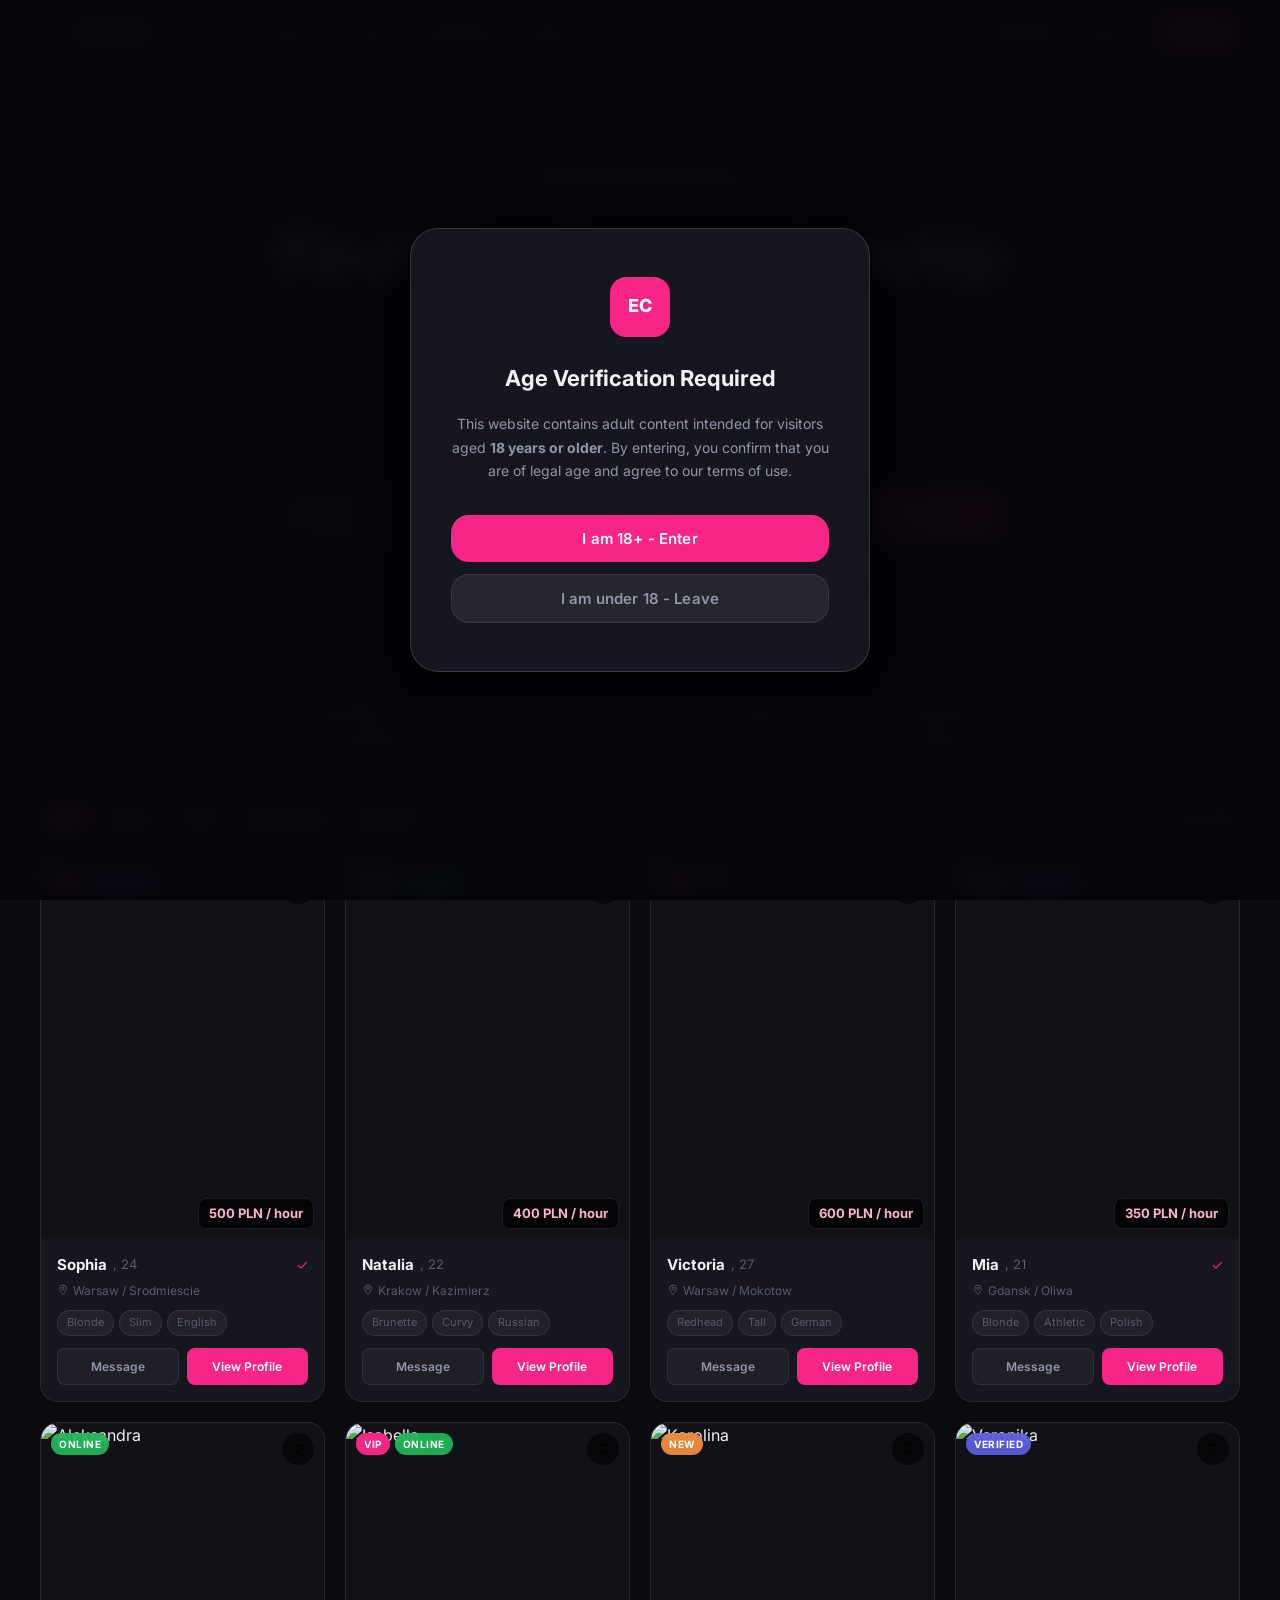
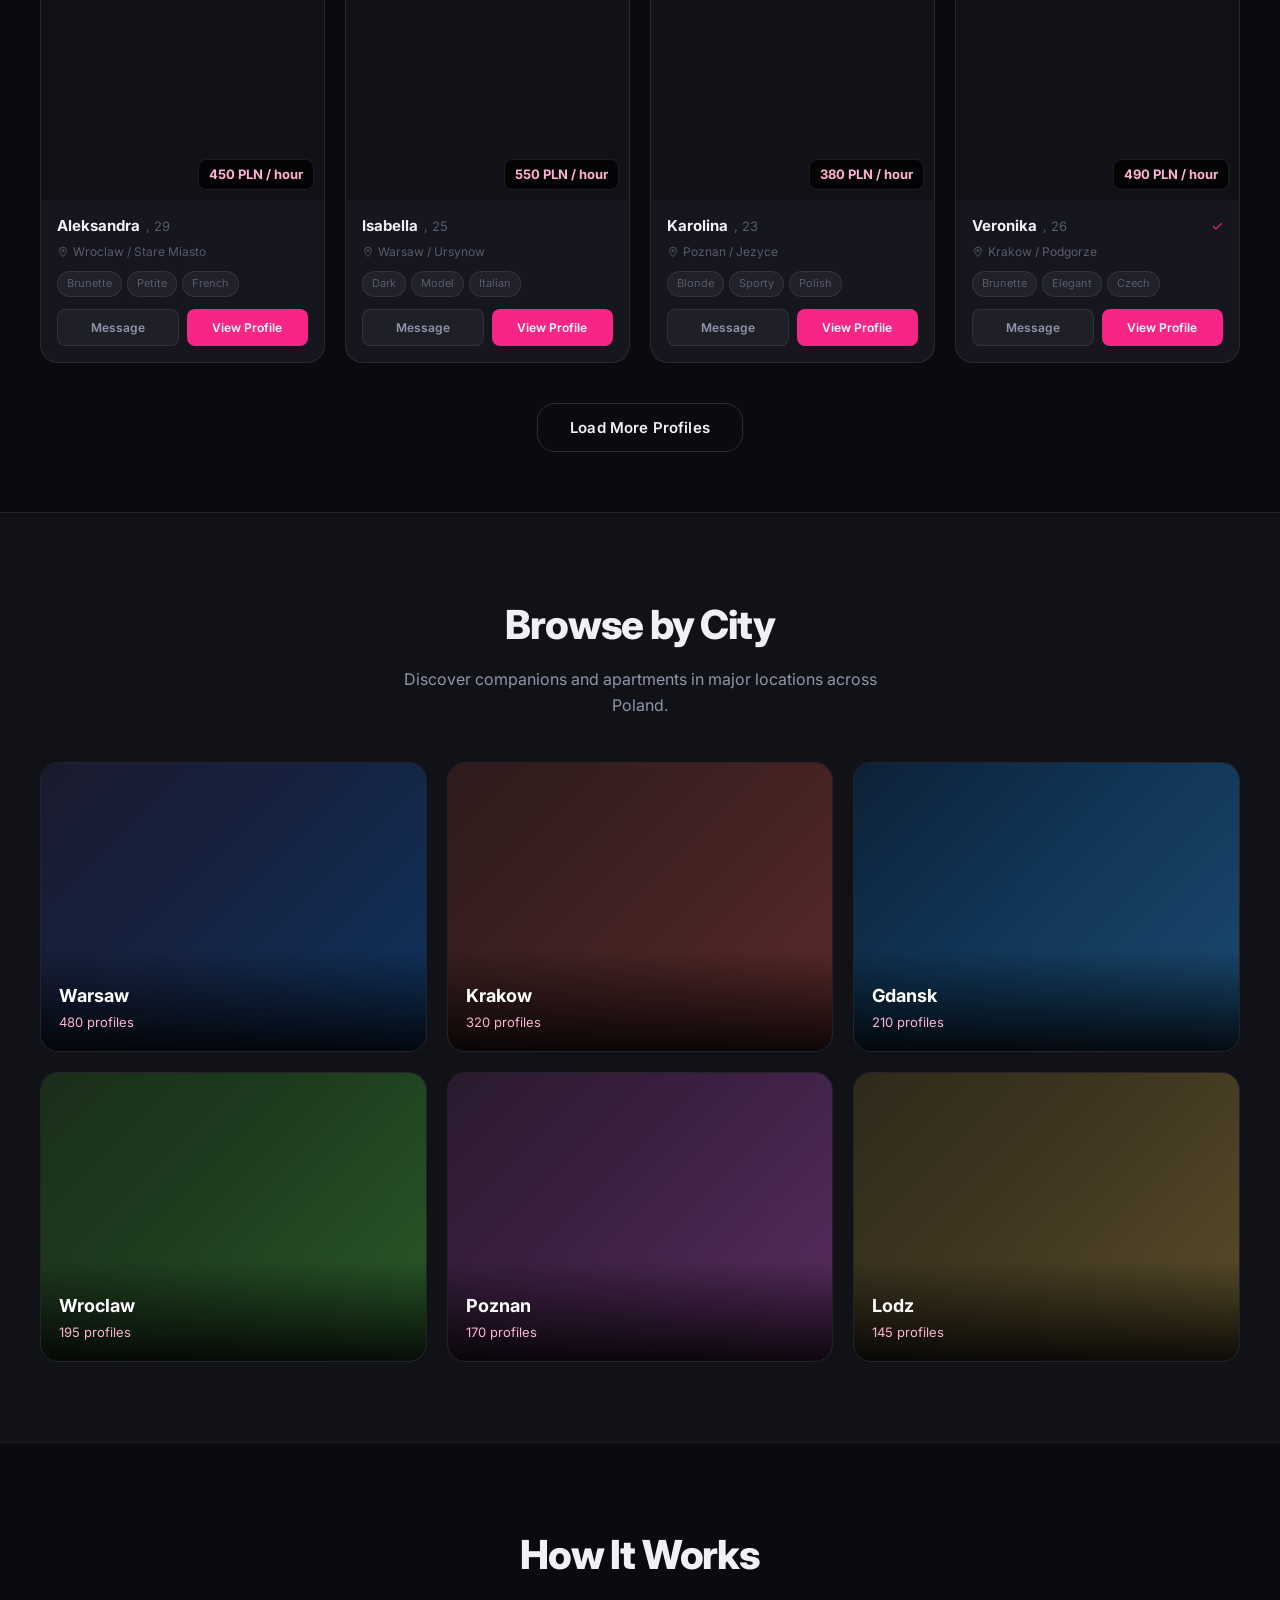
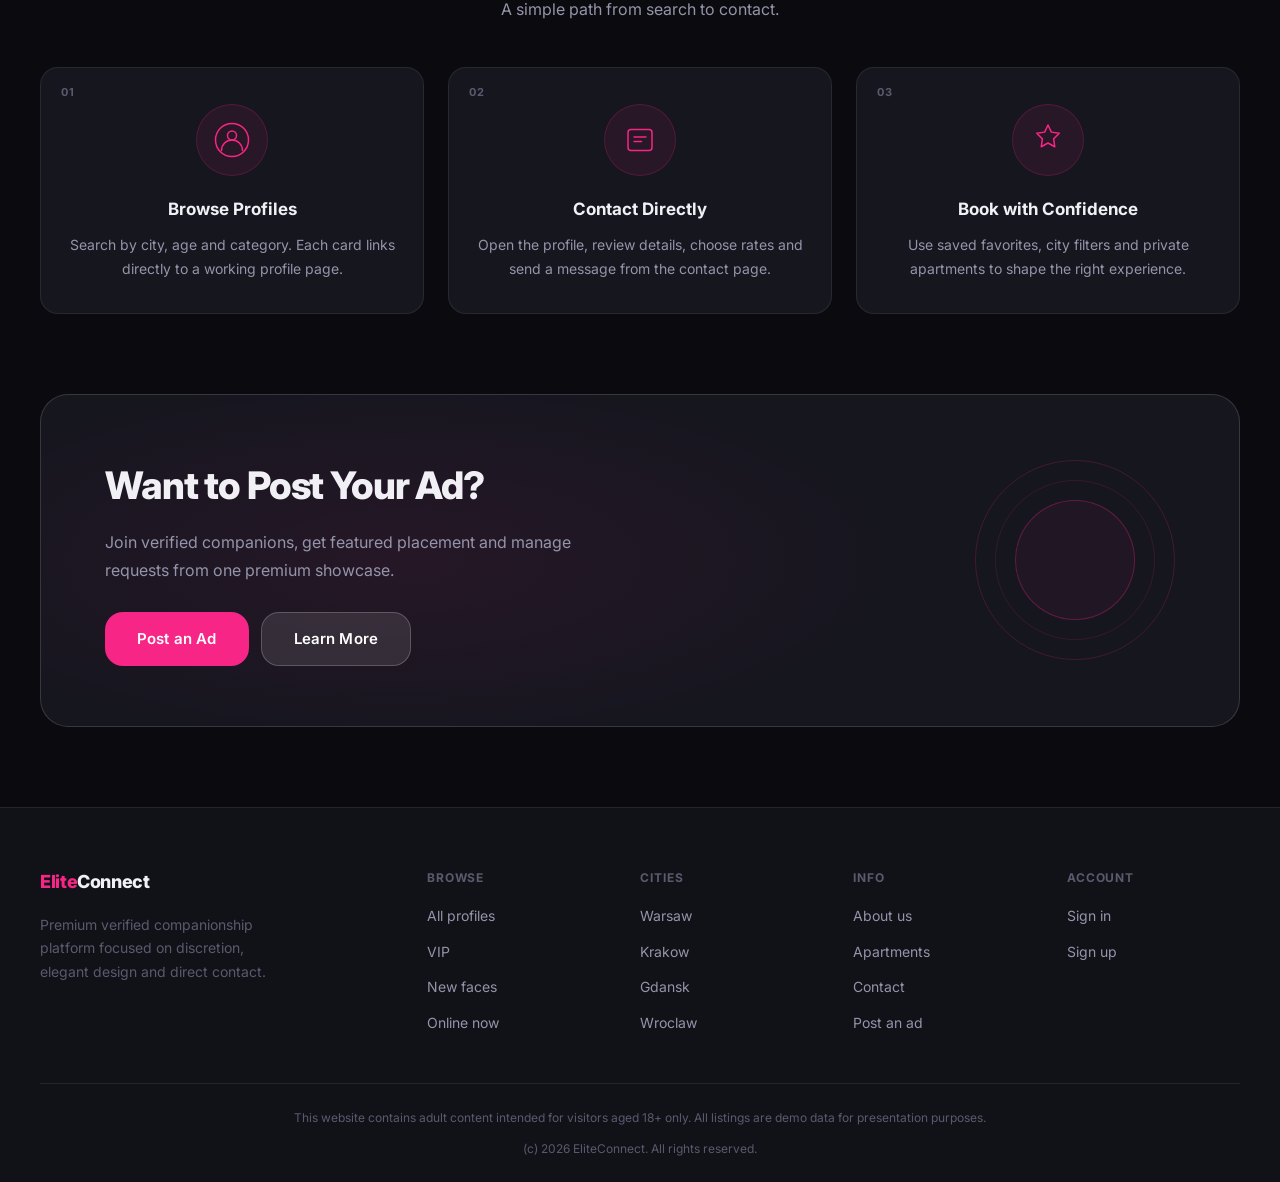
==== index.html @ 7a4dc94d "Initial site implementation" ====
<!DOCTYPE html>
<html lang="en">
<head>
  <meta charset="UTF-8"/>
  <meta name="viewport" content="width=device-width, initial-scale=1.0"/>
  <title>EliteConnect - Premium Companionship</title>
  <link rel="stylesheet" href="styles.css"/>
  <link href="https://fonts.googleapis.com/css2?family=Inter:wght@300;400;500;600;700;800&display=swap" rel="stylesheet"/>
</head>
<body data-page="home">

  <div id="age-gate" class="age-gate">
    <div class="age-gate__backdrop"></div>
    <div class="age-gate__box">
      <div class="age-gate__logo">EC</div>
      <h2 class="age-gate__title">Age Verification Required</h2>
      <p class="age-gate__text">
        This website contains adult content intended for visitors aged
        <strong>18 years or older</strong>. By entering, you confirm that you
        are of legal age and agree to our terms of use.
      </p>
      <div class="age-gate__actions">
        <button id="age-gate-yes" class="btn btn--primary btn--lg" type="button">I am 18+ - Enter</button>
        <button id="age-gate-no" class="btn btn--ghost btn--lg" type="button">I am under 18 - Leave</button>
      </div>
    </div>
  </div>

  <header class="header" id="header">
    <div class="container header__inner">
      <a href="index.html" class="header__logo">
        <span class="header__logo-text"><span class="header__logo-accent">Elite</span>Connect</span>
      </a>
      <nav class="header__nav">
        <a href="index.html" data-nav="home" class="header__nav-link">Home</a>
        <a href="about.html" data-nav="about" class="header__nav-link">About us</a>
        <a href="escort.html" data-nav="escort" class="header__nav-link">Escort</a>
        <a href="apartments.html" data-nav="apartments" class="header__nav-link">Apartments</a>
        <a href="contact.html" data-nav="contact" class="header__nav-link">Contact</a>
      </nav>
      <div class="header__controls">
        <div class="lang-switcher" id="lang-switcher">
          <button class="lang-switcher__btn" type="button">
            <svg viewBox="0 0 20 20" fill="none" width="16" height="16" aria-hidden="true"><circle cx="10" cy="10" r="8" stroke="currentColor" stroke-width="1.4"/><path d="M10 2c-2 2.5-3 5-3 8s1 5.5 3 8M10 2c2 2.5 3 5 3 8s-1 5.5-3 8M2 10h16" stroke="currentColor" stroke-width="1.4"/></svg>
            <span id="current-lang">EN</span>
            <svg class="lang-switcher__arrow" viewBox="0 0 10 6" fill="none" aria-hidden="true"><path d="M1 1l4 4 4-4" stroke="currentColor" stroke-width="1.5" stroke-linecap="round"/></svg>
          </button>
          <ul class="lang-switcher__dropdown" id="lang-dropdown">
            <li><button data-lang="EN" type="button">English</button></li>
            <li><button data-lang="PL" type="button">Polski</button></li>
            <li><button data-lang="DE" type="button">Deutsch</button></li>
            <li><button data-lang="RU" type="button">Russian</button></li>
          </ul>
        </div>
        <a href="signin.html" class="header__signin">Sign In</a>
        <a href="signup.html" class="btn btn--primary btn--sm">Sign Up</a>
        <button class="header__burger" id="burger" aria-label="Open menu" type="button">
          <span></span><span></span><span></span>
        </button>
      </div>
    </div>
  </header>

  <div class="mobile-drawer" id="mobile-drawer">
    <nav class="mobile-drawer__nav">
      <a href="index.html" class="mobile-drawer__link">Home</a>
      <a href="about.html" class="mobile-drawer__link">About us</a>
      <a href="escort.html" class="mobile-drawer__link">Escort</a>
      <a href="apartments.html" class="mobile-drawer__link">Apartments</a>
      <a href="contact.html" class="mobile-drawer__link">Contact</a>
      <hr class="mobile-drawer__divider"/>
      <a href="signup.html" class="btn btn--primary btn--full">Sign Up</a>
    </nav>
  </div>

  <main>
    <section class="hero">
      <div class="hero__bg">
        <div class="hero__blob hero__blob--1"></div>
        <div class="hero__blob hero__blob--2"></div>
      </div>
      <div class="container hero__content">
        <div class="hero__badge">Premium verified profiles</div>
        <h1 class="hero__title">Find Elite Companionship<br/><span class="hero__title--accent">Across Poland</span></h1>
        <p class="hero__subtitle">Browse premium listings, verified companions and private apartments in the biggest cities.</p>

        <form class="search-bar" id="home-search-form">
          <div class="search-bar__field">
            <svg class="search-bar__icon" viewBox="0 0 24 24" fill="none" aria-hidden="true"><path d="M12 2C8.13 2 5 5.13 5 9c0 5.25 7 13 7 13s7-7.75 7-13c0-3.87-3.13-7-7-7zm0 9.5c-1.38 0-2.5-1.12-2.5-2.5s1.12-2.5 2.5-2.5 2.5 1.12 2.5 2.5-1.12 2.5-2.5 2.5z" fill="currentColor"/></svg>
            <select class="search-bar__select" id="home-city-select">
              <option value="">Select city</option>
              <option value="Warsaw">Warsaw</option>
              <option value="Krakow">Krakow</option>
              <option value="Gdansk">Gdansk</option>
              <option value="Wroclaw">Wroclaw</option>
              <option value="Poznan">Poznan</option>
              <option value="Lodz">Lodz</option>
            </select>
          </div>
          <div class="search-bar__field">
            <svg class="search-bar__icon" viewBox="0 0 24 24" fill="none" aria-hidden="true"><circle cx="12" cy="8" r="4" stroke="currentColor" stroke-width="1.8"/><path d="M4 20c0-4 3.58-7 8-7s8 3 8 7" stroke="currentColor" stroke-width="1.8" stroke-linecap="round"/></svg>
            <select class="search-bar__select" id="home-age-select">
              <option value="">Age range</option>
              <option value="18-22">18-22</option>
              <option value="23-27">23-27</option>
              <option value="28-32">28-32</option>
              <option value="33+">33+</option>
            </select>
          </div>
          <div class="search-bar__field">
            <svg class="search-bar__icon" viewBox="0 0 24 24" fill="none" aria-hidden="true"><path d="M12 2l3.09 6.26L22 9.27l-5 4.87 1.18 6.88L12 17.77l-6.18 3.25L7 14.14 2 9.27l6.91-1.01L12 2z" fill="currentColor"/></svg>
            <select class="search-bar__select" id="home-category-select">
              <option value="">Category</option>
              <option value="vip">VIP</option>
              <option value="new">New</option>
              <option value="verified">Verified</option>
              <option value="online">Online now</option>
            </select>
          </div>
          <button class="btn btn--primary btn--search" id="home-search-btn" type="submit">Search</button>
        </form>

        <div class="hero__tags">
          <span class="hero__tag-label">Popular:</span>
          <button class="tag" data-city="Warsaw" type="button">Warsaw</button>
          <button class="tag" data-city="Krakow" type="button">Krakow</button>
          <button class="tag" data-filter="vip" type="button">VIP</button>
          <button class="tag" data-filter="new" type="button">New today</button>
          <button class="tag" data-filter="online" type="button">Online now</button>
        </div>
      </div>

      <div class="stats-bar">
        <div class="container stats-bar__inner">
          <div class="stat"><span class="stat__num">2 400+</span><span class="stat__label">Active profiles</span></div>
          <div class="stat__divider"></div>
          <div class="stat"><span class="stat__num">18</span><span class="stat__label">Cities covered</span></div>
          <div class="stat__divider"></div>
          <div class="stat"><span class="stat__num">100%</span><span class="stat__label">Verified ads</span></div>
          <div class="stat__divider"></div>
          <div class="stat"><span class="stat__num">24/7</span><span class="stat__label">Support</span></div>
        </div>
      </div>
    </section>

    <section class="filters-section">
      <div class="container">
        <div class="filters-bar">
          <div class="filters-bar__left">
            <button class="filter-chip filter-chip--active" data-filter="all" type="button">All</button>
            <button class="filter-chip" data-filter="new" type="button">New</button>
            <button class="filter-chip" data-filter="vip" type="button">VIP</button>
            <button class="filter-chip" data-filter="online" type="button">Online now</button>
            <button class="filter-chip" data-filter="verified" type="button">Verified</button>
          </div>
          <div class="filters-bar__right">
            <span class="results-count" id="results-count">Showing profiles</span>
            <div class="view-toggle">
              <button class="view-toggle__btn view-toggle__btn--active" id="grid-view" aria-label="Grid view" type="button">
                <svg viewBox="0 0 20 20" fill="currentColor" width="16" aria-hidden="true"><rect x="2" y="2" width="7" height="7" rx="1"/><rect x="11" y="2" width="7" height="7" rx="1"/><rect x="2" y="11" width="7" height="7" rx="1"/><rect x="11" y="11" width="7" height="7" rx="1"/></svg>
              </button>
              <button class="view-toggle__btn" id="list-view" aria-label="List view" type="button">
                <svg viewBox="0 0 20 20" fill="currentColor" width="16" aria-hidden="true"><rect x="2" y="4" width="16" height="2" rx="1"/><rect x="2" y="9" width="16" height="2" rx="1"/><rect x="2" y="14" width="16" height="2" rx="1"/></svg>
              </button>
            </div>
          </div>
        </div>
      </div>
    </section>

    <section class="profiles-section">
      <div class="container">
        <div class="profiles-grid" id="profiles-grid"></div>
        <div class="load-more-wrap">
          <button class="btn btn--outline btn--lg" id="load-more" type="button">Load More Profiles</button>
        </div>
      </div>
    </section>

    <section class="cities-section">
      <div class="container">
        <div class="section-header">
          <h2 class="section-title">Browse by City</h2>
          <p class="section-subtitle">Discover companions and apartments in major locations across Poland.</p>
        </div>
        <div class="cities-grid">
          <a href="escort.html?city=Warsaw" class="city-card">
            <div class="city-card__img city-card__img--warsaw"></div>
            <div class="city-card__overlay"><span class="city-card__name">Warsaw</span><span class="city-card__count">480 profiles</span></div>
          </a>
          <a href="escort.html?city=Krakow" class="city-card">
            <div class="city-card__img city-card__img--krakow"></div>
            <div class="city-card__overlay"><span class="city-card__name">Krakow</span><span class="city-card__count">320 profiles</span></div>
          </a>
          <a href="escort.html?city=Gdansk" class="city-card">
            <div class="city-card__img city-card__img--gdansk"></div>
            <div class="city-card__overlay"><span class="city-card__name">Gdansk</span><span class="city-card__count">210 profiles</span></div>
          </a>
          <a href="escort.html?city=Wroclaw" class="city-card">
            <div class="city-card__img city-card__img--wroclaw"></div>
            <div class="city-card__overlay"><span class="city-card__name">Wroclaw</span><span class="city-card__count">195 profiles</span></div>
          </a>
          <a href="escort.html?city=Poznan" class="city-card">
            <div class="city-card__img city-card__img--poznan"></div>
            <div class="city-card__overlay"><span class="city-card__name">Poznan</span><span class="city-card__count">170 profiles</span></div>
          </a>
          <a href="escort.html?city=Lodz" class="city-card">
            <div class="city-card__img city-card__img--lodz"></div>
            <div class="city-card__overlay"><span class="city-card__name">Lodz</span><span class="city-card__count">145 profiles</span></div>
          </a>
        </div>
      </div>
    </section>

    <section class="how-section">
      <div class="container">
        <div class="section-header">
          <h2 class="section-title">How It Works</h2>
          <p class="section-subtitle">A simple path from search to contact.</p>
        </div>
        <div class="steps-grid">
          <div class="step-card">
            <div class="step-card__num">01</div>
            <div class="step-card__icon">
              <svg viewBox="0 0 48 48" fill="none" width="36" aria-hidden="true"><circle cx="24" cy="24" r="22" stroke="currentColor" stroke-width="2"/><circle cx="24" cy="18" r="6" stroke="currentColor" stroke-width="2"/><path d="M10 38c0-7.73 6.27-14 14-14s14 6.27 14 14" stroke="currentColor" stroke-width="2" stroke-linecap="round"/></svg>
            </div>
            <h3 class="step-card__title">Browse Profiles</h3>
            <p class="step-card__text">Search by city, age and category. Each card links directly to a working profile page.</p>
          </div>
          <div class="step-card">
            <div class="step-card__num">02</div>
            <div class="step-card__icon">
              <svg viewBox="0 0 48 48" fill="none" width="36" aria-hidden="true"><rect x="8" y="10" width="32" height="28" rx="4" stroke="currentColor" stroke-width="2"/><path d="M16 20h16M16 26h10" stroke="currentColor" stroke-width="2" stroke-linecap="round"/></svg>
            </div>
            <h3 class="step-card__title">Contact Directly</h3>
            <p class="step-card__text">Open the profile, review details, choose rates and send a message from the contact page.</p>
          </div>
          <div class="step-card">
            <div class="step-card__num">03</div>
            <div class="step-card__icon">
              <svg viewBox="0 0 48 48" fill="none" width="36" aria-hidden="true"><path d="M24 4l4.5 9.5 10.5 1.5-7.5 7.5 1.5 10.5L24 28l-9 5 1.5-10.5-7.5-7.5 10.5-1.5z" stroke="currentColor" stroke-width="2" stroke-linejoin="round"/></svg>
            </div>
            <h3 class="step-card__title">Book with Confidence</h3>
            <p class="step-card__text">Use saved favorites, city filters and private apartments to shape the right experience.</p>
          </div>
        </div>
      </div>
    </section>

    <section class="cta-section">
      <div class="container">
        <div class="cta-banner">
          <div class="cta-banner__content">
            <h2 class="cta-banner__title">Want to Post Your Ad?</h2>
            <p class="cta-banner__text">Join verified companions, get featured placement and manage requests from one premium showcase.</p>
            <div class="cta-banner__actions">
              <a href="signup.html" class="btn btn--primary btn--lg">Post an Ad</a>
              <a href="about.html" class="btn btn--ghost-light btn--lg">Learn More</a>
            </div>
          </div>
          <div class="cta-banner__art">
            <div class="cta-art-circle cta-art-circle--1"></div>
            <div class="cta-art-circle cta-art-circle--2"></div>
            <div class="cta-art-circle cta-art-circle--3"></div>
          </div>
        </div>
      </div>
    </section>
  </main>

  <footer class="footer">
    <div class="container">
      <div class="footer__top">
        <div class="footer__brand">
          <a href="index.html" class="header__logo footer__logo-link">
            <span class="header__logo-text"><span class="header__logo-accent">Elite</span>Connect</span>
          </a>
          <p class="footer__tagline">Premium verified companionship platform focused on discretion, elegant design and direct contact.</p>
        </div>
        <div class="footer__col"><h4 class="footer__col-title">Browse</h4><ul class="footer__links"><li><a href="escort.html">All profiles</a></li><li><a href="escort.html?filter=vip">VIP</a></li><li><a href="escort.html?filter=new">New faces</a></li><li><a href="escort.html?filter=online">Online now</a></li></ul></div>
        <div class="footer__col"><h4 class="footer__col-title">Cities</h4><ul class="footer__links"><li><a href="escort.html?city=Warsaw">Warsaw</a></li><li><a href="escort.html?city=Krakow">Krakow</a></li><li><a href="escort.html?city=Gdansk">Gdansk</a></li><li><a href="escort.html?city=Wroclaw">Wroclaw</a></li></ul></div>
        <div class="footer__col"><h4 class="footer__col-title">Info</h4><ul class="footer__links"><li><a href="about.html">About us</a></li><li><a href="apartments.html">Apartments</a></li><li><a href="contact.html">Contact</a></li><li><a href="signup.html">Post an ad</a></li></ul></div>
        <div class="footer__col"><h4 class="footer__col-title">Account</h4><ul class="footer__links"><li><a href="signin.html">Sign in</a></li><li><a href="signup.html">Sign up</a></li></ul></div>
      </div>
      <div class="footer__bottom">
        <p class="footer__disclaimer">This website contains adult content intended for visitors aged 18+ only. All listings are demo data for presentation purposes.</p>
        <p class="footer__copy">(c) 2026 EliteConnect. All rights reserved.</p>
      </div>
    </div>
  </footer>

  <script src="data.js"></script>
  <script src="app.js"></script>
</body>
</html>
---- styles.css ----
/* ═══════════════════════════════════════════
   RESET & BASE
═══════════════════════════════════════════ */
*, *::before, *::after { box-sizing: border-box; margin: 0; padding: 0; }

:root {
  --bg:          #0a0a0f;
  --bg-2:        #111118;
  --bg-3:        #16161f;
  --border:      rgba(255,255,255,.08);
  --border-2:    rgba(255,255,255,.14);
  --text:        #f0f0f5;
  --text-2:      #9494aa;
  --text-3:      #5a5a6e;
  --accent:      #f72585;
  --accent-2:    #ff5fa0;
  --accent-3:    #ffb3d0;
  --accent-glow: rgba(247,37,133,.22);
  --radius-sm:   8px;
  --radius:      12px;
  --radius-lg:   18px;
  --radius-xl:   28px;
  --shadow:      0 4px 24px rgba(0,0,0,.5);
  --shadow-lg:   0 12px 48px rgba(0,0,0,.7);
  --transition:  .2s ease;
  --font:        'Inter', system-ui, sans-serif;
  --header-h:    66px;
}

html { scroll-behavior: smooth; }
body { font-family: var(--font); background: var(--bg); color: var(--text); line-height: 1.6; min-height: 100vh; overflow-x: hidden; }
a { color: inherit; text-decoration: none; }
button { font-family: var(--font); cursor: pointer; border: none; background: none; }
img { display: block; max-width: 100%; }
ul { list-style: none; }

.container { max-width: 1240px; margin: 0 auto; padding: 0 20px; }

/* ═══════════════════════════════════════════
   BUTTONS
═══════════════════════════════════════════ */
.btn {
  display: inline-flex; align-items: center; justify-content: center; gap: 6px;
  font-weight: 600; border-radius: var(--radius); transition: var(--transition);
  white-space: nowrap; letter-spacing: .01em;
}
.btn--sm  { font-size: 13px; padding: 8px 18px; border-radius: var(--radius-sm); }
.btn--lg  { font-size: 15px; padding: 14px 32px; border-radius: var(--radius-lg); }
.btn--full{ width: 100%; }

.btn--primary {
  background: var(--accent);
  color: #fff;
  border: none;
}
.btn--primary:hover {
  background: var(--accent-2);
  transform: translateY(-1px);
  box-shadow: 0 6px 20px var(--accent-glow);
}
.btn--outline {
  background: transparent;
  border: 1.5px solid var(--border-2);
  color: var(--text);
}
.btn--outline:hover { border-color: var(--accent); color: var(--accent); background: var(--accent-glow); }
.btn--ghost {
  background: rgba(255,255,255,.07);
  color: var(--text-2);
  border: 1.5px solid var(--border);
}
.btn--ghost:hover { background: rgba(255,255,255,.12); color: var(--text); }
.btn--ghost-light {
  background: rgba(255,255,255,.1);
  border: 1.5px solid rgba(255,255,255,.2);
  color: #fff;
}
.btn--ghost-light:hover { background: rgba(255,255,255,.18); }
.btn--search {
  background: var(--accent);
  color: #fff;
  font-size: 15px; padding: 0 28px;
  border-radius: var(--radius);
  height: 52px; font-weight: 700;
  min-width: 130px; flex-shrink: 0;
}
.btn--search:hover { background: var(--accent-2); box-shadow: 0 6px 20px var(--accent-glow); }

/* ═══════════════════════════════════════════
   AGE GATE
═══════════════════════════════════════════ */
.age-gate { position: fixed; inset: 0; z-index: 9999; display: flex; align-items: center; justify-content: center; padding: 20px; }
.age-gate__backdrop { position: absolute; inset: 0; background: rgba(5,5,10,.96); backdrop-filter: blur(10px); }
.age-gate__box {
  position: relative; z-index: 1;
  background: var(--bg-3);
  border: 1px solid var(--border-2);
  border-radius: var(--radius-xl);
  padding: 48px 40px;
  max-width: 460px; width: 100%;
  text-align: center;
  box-shadow: var(--shadow-lg);
}
.age-gate__logo {
  width: 60px; height: 60px;
  background: var(--accent);
  border-radius: 16px;
  display: flex; align-items: center; justify-content: center;
  font-weight: 800; font-size: 18px; color: #fff;
  margin: 0 auto 24px;
}
.age-gate__title { font-size: 22px; font-weight: 700; margin-bottom: 16px; }
.age-gate__text { font-size: 14px; color: var(--text-2); line-height: 1.7; margin-bottom: 32px; }
.age-gate__text a { color: var(--accent); border-bottom: 1px dotted var(--accent); }
.age-gate__actions { display: flex; flex-direction: column; gap: 12px; }

/* ═══════════════════════════════════════════
   HEADER
═══════════════════════════════════════════ */
.header {
  position: sticky; top: 0; z-index: 100;
  height: var(--header-h);
  background: rgba(10,10,15,.88);
  backdrop-filter: blur(18px);
  border-bottom: 1px solid var(--border);
  transition: background .3s;
}
.header.scrolled { background: rgba(10,10,15,.98); }
.header__inner { height: 100%; display: flex; align-items: center; gap: 24px; }

.header__logo { display: flex; align-items: center; gap: 8px; flex-shrink: 0; }
.header__logo-text { font-size: 18px; font-weight: 800; color: var(--text); letter-spacing: -.02em; }
.header__logo-accent { color: var(--accent); }

.header__nav { display: flex; align-items: center; gap: 2px; margin-left: 16px; }
.header__nav-link {
  font-size: 14px; font-weight: 500; color: var(--text-2);
  padding: 6px 12px; border-radius: var(--radius-sm);
  transition: var(--transition);
}
.header__nav-link:hover,
.header__nav-link.active { color: var(--text); background: rgba(255,255,255,.06); }
.header__nav-link.active { color: var(--accent); }

.header__controls { margin-left: auto; display: flex; align-items: center; gap: 10px; }

.header__signin {
  display: flex; align-items: center; gap: 6px;
  font-size: 14px; font-weight: 500; color: var(--text-2);
  padding: 6px 12px; border-radius: var(--radius-sm);
  transition: var(--transition);
}
.header__signin:hover { color: var(--text); background: rgba(255,255,255,.06); }

/* Lang Switcher */
.lang-switcher { position: relative; }
.lang-switcher__btn {
  display: flex; align-items: center; gap: 5px;
  font-size: 13px; font-weight: 500; color: var(--text-2);
  padding: 6px 10px; border-radius: var(--radius-sm);
  background: rgba(255,255,255,.05); border: 1px solid var(--border);
  transition: var(--transition);
}
.lang-switcher__btn:hover { color: var(--text); background: rgba(255,255,255,.1); }
.lang-switcher__arrow { width: 10px; transition: transform .2s; }
.lang-switcher.open .lang-switcher__arrow { transform: rotate(180deg); }
.lang-switcher__dropdown {
  display: none; position: absolute; top: calc(100% + 8px); right: 0;
  background: var(--bg-3); border: 1px solid var(--border-2);
  border-radius: var(--radius); min-width: 150px; box-shadow: var(--shadow);
}
.lang-switcher.open .lang-switcher__dropdown { display: block; }
.lang-switcher__dropdown li button {
  display: block; width: 100%; text-align: left;
  padding: 10px 16px; font-size: 14px; color: var(--text-2); transition: var(--transition);
}
.lang-switcher__dropdown li button:hover { background: rgba(255,255,255,.06); color: var(--text); }

.header__burger { display: none; flex-direction: column; gap: 5px; padding: 6px; background: rgba(255,255,255,.06); border-radius: var(--radius-sm); border: 1px solid var(--border); }
.header__burger span { display: block; width: 20px; height: 2px; background: var(--text); border-radius: 2px; transition: var(--transition); }

.mobile-drawer {
  display: none; position: fixed;
  top: var(--header-h); left: 0; right: 0;
  background: var(--bg-2); border-bottom: 1px solid var(--border);
  z-index: 99; padding: 20px;
  transform: translateY(-10px); opacity: 0; pointer-events: none;
  transition: .25s ease;
}
.mobile-drawer.open { transform: translateY(0); opacity: 1; pointer-events: all; }
.mobile-drawer__nav { display: flex; flex-direction: column; gap: 4px; }
.mobile-drawer__link { font-size: 16px; font-weight: 500; color: var(--text-2); padding: 12px 16px; border-radius: var(--radius); transition: var(--transition); }
.mobile-drawer__link:hover { background: rgba(255,255,255,.06); color: var(--text); }
.mobile-drawer__divider { border-color: var(--border); margin: 8px 0; }

/* ═══════════════════════════════════════════
   HERO
═══════════════════════════════════════════ */
.hero { position: relative; padding: 96px 0 0; overflow: hidden; }
.hero__bg { position: absolute; inset: 0; background: radial-gradient(ellipse 80% 60% at 50% -10%, rgba(247,37,133,.1) 0%, transparent 70%); }
.hero__blob { position: absolute; border-radius: 50%; filter: blur(80px); pointer-events: none; }
.hero__blob--1 { width: 500px; height: 500px; background: radial-gradient(circle, rgba(247,37,133,.13), transparent 70%); top: -100px; right: -100px; }
.hero__blob--2 { width: 400px; height: 400px; background: radial-gradient(circle, rgba(114,9,183,.1), transparent 70%); bottom: 0; left: -100px; }
.hero__content { position: relative; z-index: 1; text-align: center; max-width: 780px; margin: 0 auto; padding-bottom: 80px; }
.hero__badge {
  display: inline-flex; align-items: center; gap: 6px;
  background: rgba(247,37,133,.1); border: 1px solid rgba(247,37,133,.3);
  color: var(--accent-3); font-size: 12px; font-weight: 600;
  letter-spacing: .08em; text-transform: uppercase;
  padding: 6px 16px; border-radius: 100px; margin-bottom: 24px;
}
.hero__title { font-size: clamp(36px, 6vw, 64px); font-weight: 800; line-height: 1.12; letter-spacing: -.03em; margin-bottom: 20px; }
.hero__title--accent { background: linear-gradient(135deg, var(--accent), #7209b7); -webkit-background-clip: text; -webkit-text-fill-color: transparent; background-clip: text; }
.hero__subtitle { font-size: 17px; color: var(--text-2); max-width: 520px; margin: 0 auto 40px; line-height: 1.7; }

.search-bar {
  display: flex; align-items: stretch; gap: 0;
  background: var(--bg-3); border: 1px solid var(--border-2);
  border-radius: var(--radius-lg); padding: 8px;
  margin-bottom: 24px; box-shadow: 0 8px 32px rgba(0,0,0,.4);
}
.search-bar__field { flex: 1; display: flex; align-items: center; gap: 8px; padding: 0 16px; color: var(--text-3); }
.search-bar__field + .search-bar__field { border-left: 1px solid var(--border); }
.search-bar__icon { width: 18px; height: 18px; flex-shrink: 0; color: var(--text-3); }
.search-bar__select { flex: 1; background: transparent; border: none; outline: none; color: var(--text); font-family: var(--font); font-size: 14px; cursor: pointer; appearance: none; }
.search-bar__select option { background: var(--bg-3); color: var(--text); }

.hero__tags { display: flex; align-items: center; justify-content: center; flex-wrap: wrap; gap: 8px; }
.hero__tag-label { font-size: 13px; color: var(--text-3); }
.tag { font-size: 13px; font-weight: 500; color: var(--text-2); padding: 5px 14px; border-radius: 100px; background: rgba(255,255,255,.06); border: 1px solid var(--border); transition: var(--transition); }
.tag:hover { color: var(--accent); border-color: rgba(247,37,133,.4); background: rgba(247,37,133,.08); }

.stats-bar { position: relative; z-index: 1; background: var(--bg-2); border-top: 1px solid var(--border); }
.stats-bar__inner { display: flex; align-items: center; justify-content: center; padding: 20px 0; }
.stat { display: flex; flex-direction: column; align-items: center; padding: 0 48px; }
.stat__num { font-size: 26px; font-weight: 800; color: var(--accent); letter-spacing: -.02em; line-height: 1; }
.stat__label { font-size: 12px; color: var(--text-3); text-transform: uppercase; letter-spacing: .06em; margin-top: 4px; }
.stat__divider { width: 1px; height: 40px; background: var(--border); flex-shrink: 0; }

/* ═══════════════════════════════════════════
   FILTERS
═══════════════════════════════════════════ */
.filters-section { padding: 28px 0 0; }
.filters-bar { display: flex; align-items: center; justify-content: space-between; gap: 16px; flex-wrap: wrap; }
.filters-bar__left { display: flex; align-items: center; gap: 8px; flex-wrap: wrap; }
.filters-bar__right { display: flex; align-items: center; gap: 12px; flex-wrap: wrap; }

.filter-chip { font-size: 13px; font-weight: 500; color: var(--text-2); padding: 7px 16px; border-radius: 100px; background: rgba(255,255,255,.06); border: 1px solid var(--border); transition: var(--transition); }
.filter-chip:hover { color: var(--text); border-color: var(--border-2); }
.filter-chip--active { background: var(--accent); color: #fff; border-color: var(--accent); font-weight: 700; }
.filter-chip--active:hover { background: var(--accent-2); border-color: var(--accent-2); }

.results-count { font-size: 13px; color: var(--text-3); white-space: nowrap; }

.view-toggle { display: flex; background: var(--bg-3); border: 1px solid var(--border); border-radius: var(--radius-sm); overflow: hidden; }
.view-toggle__btn { display: flex; align-items: center; justify-content: center; width: 34px; height: 34px; color: var(--text-3); transition: var(--transition); }
.view-toggle__btn:hover { color: var(--text); background: rgba(255,255,255,.06); }
.view-toggle__btn--active { color: var(--accent); background: rgba(247,37,133,.1); }

/* ═══════════════════════════════════════════
   PROFILE CARDS
═══════════════════════════════════════════ */
.profiles-section { padding: 24px 0 60px; }
.profiles-grid { display: grid; grid-template-columns: repeat(4, 1fr); gap: 20px; }

.profile-card {
  background: var(--bg-3); border: 1px solid var(--border);
  border-radius: var(--radius-lg); overflow: hidden;
  transition: transform .25s, box-shadow .25s, border-color .25s;
  cursor: pointer; position: relative;
}
.profile-card:hover { transform: translateY(-4px); box-shadow: 0 20px 48px rgba(0,0,0,.5); border-color: rgba(247,37,133,.25); }

.profile-card__img-wrap { position: relative; aspect-ratio: 3/4; overflow: hidden; background: var(--bg-2); }
.profile-card__img { width: 100%; height: 100%; object-fit: cover; object-position: top center; transition: transform .4s ease; display: block; }
.profile-card:hover .profile-card__img { transform: scale(1.04); }

.profile-card__badges { position: absolute; top: 10px; left: 10px; display: flex; gap: 5px; flex-wrap: wrap; }
.badge { font-size: 10px; font-weight: 700; text-transform: uppercase; letter-spacing: .05em; padding: 3px 8px; border-radius: 100px; backdrop-filter: blur(8px); }
.badge--vip      { background: var(--accent); color: #fff; }
.badge--new      { background: rgba(251,146,60,.9); color: #fff; }
.badge--online   { background: rgba(34,197,94,.85); color: #fff; }
.badge--verified { background: rgba(99,102,241,.85); color: #fff; }

.profile-card__fav {
  position: absolute; top: 10px; right: 10px;
  width: 32px; height: 32px;
  background: rgba(0,0,0,.55); border-radius: 50%;
  display: flex; align-items: center; justify-content: center; font-size: 14px;
  backdrop-filter: blur(4px); transition: transform .2s, background .2s;
  cursor: pointer;
}
.profile-card__fav:hover { transform: scale(1.15); background: rgba(0,0,0,.75); }
.profile-card__fav.active { color: var(--accent); }

.profile-card__price-tag {
  position: absolute; bottom: 10px; right: 10px;
  background: rgba(0,0,0,.75); backdrop-filter: blur(8px);
  border: 1px solid rgba(255,255,255,.1); border-radius: var(--radius-sm);
  padding: 4px 10px; font-size: 13px; font-weight: 700; color: var(--accent-3);
}

.profile-card__body { padding: 14px 16px 16px; }
.profile-card__name-row { display: flex; align-items: center; gap: 6px; margin-bottom: 4px; }
.profile-card__name { font-size: 15px; font-weight: 700; }
.profile-card__age { font-size: 13px; color: var(--text-3); }
.profile-card__check { margin-left: auto; color: var(--accent); font-size: 14px; }

.profile-card__location { display: flex; align-items: center; gap: 4px; font-size: 12px; color: var(--text-3); margin-bottom: 10px; }
.profile-card__location svg { width: 12px; height: 12px; }

.profile-card__tags { display: flex; flex-wrap: wrap; gap: 5px; margin-bottom: 12px; }
.profile-card__tag { font-size: 11px; color: var(--text-3); background: rgba(255,255,255,.05); border: 1px solid var(--border); border-radius: 100px; padding: 3px 9px; }

.profile-card__footer { display: flex; gap: 8px; }
.profile-card__btn {
  flex: 1; font-size: 12px; font-weight: 600; padding: 8px;
  border-radius: var(--radius-sm); border: 1px solid var(--border);
  color: var(--text-2); background: rgba(255,255,255,.04);
  display: flex; align-items: center; justify-content: center; gap: 4px;
  transition: var(--transition);
}
.profile-card__btn:hover { background: rgba(255,255,255,.08); color: var(--text); }
.profile-card__btn--primary { background: var(--accent); color: #fff; border-color: transparent; }
.profile-card__btn--primary:hover { background: var(--accent-2); box-shadow: 0 4px 12px var(--accent-glow); }

.load-more-wrap { display: flex; justify-content: center; margin-top: 40px; }

/* List mode */
.profiles-grid.list-mode { grid-template-columns: 1fr; }
.profiles-grid.list-mode .profile-card { display: flex; flex-direction: row; max-height: 200px; }
.profiles-grid.list-mode .profile-card__img-wrap { width: 150px; aspect-ratio: auto; flex-shrink: 0; }
.profiles-grid.list-mode .profile-card__body { flex: 1; }

/* ═══════════════════════════════════════════
   CITIES
═══════════════════════════════════════════ */
.cities-section { padding: 80px 0; background: var(--bg-2); border-top: 1px solid var(--border); }
.section-header { text-align: center; margin-bottom: 44px; }
.section-title { font-size: clamp(28px, 4vw, 40px); font-weight: 800; letter-spacing: -.03em; margin-bottom: 10px; }
.section-subtitle { font-size: 16px; color: var(--text-2); max-width: 480px; margin: 0 auto; }

.cities-grid { display: grid; grid-template-columns: repeat(3, 1fr); gap: 20px; }
.city-card { position: relative; border-radius: var(--radius-lg); overflow: hidden; aspect-ratio: 4/3; cursor: pointer; display: block; border: 1px solid var(--border); transition: transform .25s, box-shadow .25s, border-color .25s; }
.city-card:hover { transform: translateY(-4px); box-shadow: 0 16px 40px rgba(0,0,0,.5); border-color: rgba(247,37,133,.3); }
.city-card__img { width: 100%; height: 100%; transition: transform .4s ease; }
.city-card:hover .city-card__img { transform: scale(1.06); }
.city-card__img--warsaw  { background: linear-gradient(135deg, #1a1a2e 0%, #16213e 40%, #0f3460 100%); }
.city-card__img--krakow  { background: linear-gradient(135deg, #2d1b1b 0%, #3d2020 40%, #5c2a2a 100%); }
.city-card__img--gdansk  { background: linear-gradient(135deg, #0d2137 0%, #103354 40%, #1a4a70 100%); }
.city-card__img--wroclaw { background: linear-gradient(135deg, #1a2e1a 0%, #1e3b1e 40%, #2a5a2a 100%); }
.city-card__img--poznan  { background: linear-gradient(135deg, #2a1a2e 0%, #3a2040 40%, #5a2d60 100%); }
.city-card__img--lodz    { background: linear-gradient(135deg, #2e2a1a 0%, #3e3520 40%, #5a4d2a 100%); }
.city-card__overlay { position: absolute; bottom: 0; left: 0; right: 0; background: linear-gradient(transparent, rgba(0,0,0,.85)); padding: 32px 18px 18px; display: flex; flex-direction: column; }
.city-card__name { font-size: 18px; font-weight: 700; color: #fff; }
.city-card__count { font-size: 13px; color: var(--accent-3); margin-top: 2px; }

/* ═══════════════════════════════════════════
   HOW IT WORKS
═══════════════════════════════════════════ */
.how-section { padding: 80px 0; border-top: 1px solid var(--border); }
.steps-grid { display: grid; grid-template-columns: repeat(3, 1fr); gap: 24px; }
.step-card { background: var(--bg-3); border: 1px solid var(--border); border-radius: var(--radius-lg); padding: 36px 28px 32px; text-align: center; position: relative; transition: border-color .25s, transform .25s; }
.step-card:hover { border-color: rgba(247,37,133,.3); transform: translateY(-4px); }
.step-card__num { position: absolute; top: 16px; left: 20px; font-size: 11px; font-weight: 700; letter-spacing: .1em; color: var(--text-3); }
.step-card__icon { width: 72px; height: 72px; background: rgba(247,37,133,.08); border: 1px solid rgba(247,37,133,.2); border-radius: 50%; display: flex; align-items: center; justify-content: center; margin: 0 auto 20px; color: var(--accent); }
.step-card__title { font-size: 17px; font-weight: 700; margin-bottom: 10px; }
.step-card__text { font-size: 14px; color: var(--text-2); line-height: 1.7; }

/* ═══════════════════════════════════════════
   CTA
═══════════════════════════════════════════ */
.cta-section { padding: 0 0 80px; }
.cta-banner {
  position: relative; background: var(--bg-3); border: 1px solid var(--border-2);
  border-radius: var(--radius-xl); padding: 60px 64px; overflow: hidden;
  display: flex; align-items: center; justify-content: space-between; gap: 40px;
}
.cta-banner::before { content: ''; position: absolute; inset: 0; background: radial-gradient(ellipse 60% 80% at 30% 50%, rgba(247,37,133,.07) 0%, transparent 70%); pointer-events: none; }
.cta-banner__content { position: relative; z-index: 1; max-width: 520px; }
.cta-banner__title { font-size: clamp(26px, 3.5vw, 38px); font-weight: 800; letter-spacing: -.03em; margin-bottom: 14px; }
.cta-banner__text { font-size: 16px; color: var(--text-2); line-height: 1.7; margin-bottom: 28px; }
.cta-banner__actions { display: flex; gap: 12px; flex-wrap: wrap; }
.cta-banner__art { position: relative; width: 200px; height: 200px; flex-shrink: 0; }
.cta-art-circle { position: absolute; border-radius: 50%; border: 1px solid; }
.cta-art-circle--1 { inset: 0; border-color: rgba(247,37,133,.2); animation: spin 20s linear infinite; }
.cta-art-circle--2 { inset: 20px; border-color: rgba(247,37,133,.15); animation: spin 14s linear infinite reverse; }
.cta-art-circle--3 { inset: 40px; background: rgba(247,37,133,.05); border-color: rgba(247,37,133,.3); }
@keyframes spin { from { transform: rotate(0deg); } to { transform: rotate(360deg); } }

/* ═══════════════════════════════════════════
   FOOTER
═══════════════════════════════════════════ */
.footer { background: var(--bg-2); border-top: 1px solid var(--border); padding-top: 60px; }
.footer__top { display: grid; grid-template-columns: 2fr 1fr 1fr 1fr 1fr; gap: 40px; padding-bottom: 48px; border-bottom: 1px solid var(--border); }
.footer__logo-link { margin-bottom: 16px; display: inline-flex; }
.footer__tagline { font-size: 14px; color: var(--text-3); line-height: 1.7; max-width: 240px; margin-bottom: 20px; }
.footer__socials { display: flex; gap: 8px; }
.footer__social { width: 36px; height: 36px; background: rgba(255,255,255,.06); border: 1px solid var(--border); border-radius: var(--radius-sm); display: flex; align-items: center; justify-content: center; color: var(--text-3); transition: var(--transition); }
.footer__social:hover { background: rgba(255,255,255,.1); color: var(--text); }
.footer__col-title { font-size: 12px; font-weight: 700; text-transform: uppercase; letter-spacing: .08em; color: var(--text-3); margin-bottom: 16px; }
.footer__links { display: flex; flex-direction: column; gap: 10px; }
.footer__links a { font-size: 14px; color: var(--text-2); transition: color .2s; }
.footer__links a:hover { color: var(--accent); }
.footer__bottom { padding: 24px 0; display: flex; flex-direction: column; gap: 10px; align-items: center; text-align: center; }
.footer__disclaimer { font-size: 12px; color: var(--text-3); max-width: 700px; line-height: 1.7; }
.footer__copy { font-size: 12px; color: var(--text-3); }

/* ═══════════════════════════════════════════
   BREADCRUMB
═══════════════════════════════════════════ */
.breadcrumb-bar { background: var(--bg-2); border-bottom: 1px solid var(--border); }
.breadcrumb-bar__inner { display: flex; align-items: center; gap: 8px; padding: 12px 0; }
.breadcrumb-bar__link { font-size: 13px; color: var(--text-3); transition: color .2s; }
.breadcrumb-bar__link:hover { color: var(--accent); }
.breadcrumb-bar__sep { color: var(--text-3); font-size: 13px; }
.breadcrumb-bar__current { font-size: 13px; color: var(--text-2); }

/* ═══════════════════════════════════════════
   PROFILE PAGE
═══════════════════════════════════════════ */
.profile-main { padding: 40px 0 80px; }

.profile-layout {
  display: grid;
  grid-template-columns: 55% 1fr;
  gap: 48px;
  align-items: start;
  margin-bottom: 80px;
}

/* Gallery */
.profile-gallery {}
.profile-gallery__main {
  position: relative;
  border-radius: var(--radius-lg);
  overflow: hidden;
  aspect-ratio: 3/4;
  background: var(--bg-3);
}
.profile-gallery__main img {
  width: 100%; height: 100%;
  object-fit: cover; object-position: top center;
  display: block;
}
.profile-fav-btn {
  position: absolute; top: 14px; right: 14px;
  width: 44px; height: 44px;
  background: rgba(22,22,31,.85); backdrop-filter: blur(8px);
  border: 1.5px solid var(--border-2); border-radius: 50%;
  display: flex; align-items: center; justify-content: center;
  color: var(--text-2); cursor: pointer;
  transition: var(--transition);
}
.profile-fav-btn:hover { color: var(--accent); border-color: var(--accent); background: rgba(247,37,133,.15); }
.profile-fav-btn.active { color: var(--accent); border-color: var(--accent); background: rgba(247,37,133,.15); }
.profile-fav-btn.active #fav-icon path { fill: var(--accent); stroke: var(--accent); }

.profile-gallery__thumbs {
  display: grid;
  grid-template-columns: repeat(4, 1fr);
  gap: 8px;
  margin-top: 10px;
}
.gallery-thumb {
  aspect-ratio: 1;
  border-radius: var(--radius-sm);
  overflow: hidden;
  cursor: pointer;
  border: 2px solid transparent;
  transition: border-color .2s;
  background: var(--bg-3);
}
.gallery-thumb img { width: 100%; height: 100%; object-fit: cover; object-position: top center; display: block; }
.gallery-thumb:hover,
.gallery-thumb.active { border-color: var(--accent); }

/* Details panel */
.profile-details { position: sticky; top: calc(var(--header-h) + 20px); }

.profile-header-row { display: flex; justify-content: space-between; align-items: flex-start; margin-bottom: 16px; }
.profile-name { font-size: 40px; font-weight: 800; letter-spacing: -.03em; line-height: 1.1; }
.profile-location { font-size: 15px; color: var(--text-2); margin-top: 6px; }

.profile-divider { border: none; border-top: 1px solid var(--border); margin: 20px 0; }

.profile-stats { display: grid; grid-template-columns: 1fr 1fr; gap: 20px; }
.profile-stat { display: flex; align-items: center; gap: 12px; }
.profile-stat__icon {
  width: 42px; height: 42px;
  background: rgba(255,255,255,.05);
  border: 1px solid var(--border);
  border-radius: var(--radius-sm);
  display: flex; align-items: center; justify-content: center;
  color: var(--text-2); flex-shrink: 0;
}
.profile-stat__info { display: flex; flex-direction: column; }
.profile-stat__val { font-size: 18px; font-weight: 700; color: var(--text); line-height: 1.2; }
.profile-stat__label { font-size: 12px; color: var(--text-3); margin-top: 2px; }

.profile-section-title { font-size: 20px; font-weight: 700; color: var(--accent); margin-bottom: 14px; }

.profile-about-text { font-size: 14px; color: var(--text-2); line-height: 1.8; margin-bottom: 0; }

.profile-services { display: flex; flex-wrap: wrap; gap: 8px; }
.service-tag {
  font-size: 13px; padding: 7px 16px;
  border-radius: 100px;
  background: rgba(255,255,255,.04);
  border: 1px solid var(--border-2);
  color: var(--text);
  transition: var(--transition);
}
.service-tag:hover { border-color: var(--accent); color: var(--accent); background: rgba(247,37,133,.08); }

.profile-rates { display: grid; grid-template-columns: repeat(3, 1fr); gap: 10px; }
.rate-box {
  background: rgba(255,255,255,.05);
  border: 1px solid var(--border-2);
  border-radius: var(--radius);
  padding: 20px 12px;
  text-align: center;
  transition: border-color .2s;
}
.rate-box:hover { border-color: var(--accent); }
.rate-box__price { font-size: 24px; font-weight: 800; color: var(--text); letter-spacing: -.02em; }
.rate-box__duration { font-size: 12px; color: var(--text-3); margin-top: 4px; text-transform: uppercase; letter-spacing: .06em; }

.profile-contact-block { display: flex; gap: 12px; margin-top: 28px; }
.profile-contact-btn { flex: 1; justify-content: center; }

/* Related */
.related-section { padding-top: 20px; border-top: 1px solid var(--border); }

/* ═══════════════════════════════════════════
   INNER PAGES (about, escort, etc.)
═══════════════════════════════════════════ */
.page-hero {
  padding: 60px 0;
  text-align: center;
  background: radial-gradient(ellipse 70% 60% at 50% 0%, rgba(247,37,133,.08) 0%, transparent 70%);
  border-bottom: 1px solid var(--border);
  margin-bottom: 60px;
}
.page-hero__title { font-size: clamp(32px, 5vw, 52px); font-weight: 800; letter-spacing: -.03em; margin-bottom: 12px; }
.page-hero__sub { font-size: 16px; color: var(--text-2); max-width: 480px; margin: 0 auto; }

.content-section { padding: 0 0 80px; }
.content-grid { display: grid; grid-template-columns: 1fr 1fr; gap: 40px; margin-bottom: 60px; }
.content-card { background: var(--bg-3); border: 1px solid var(--border); border-radius: var(--radius-lg); padding: 32px; }
.content-card__icon { font-size: 36px; margin-bottom: 16px; }
.content-card__title { font-size: 18px; font-weight: 700; margin-bottom: 10px; }
.content-card__text { font-size: 14px; color: var(--text-2); line-height: 1.7; }

.contact-form { background: var(--bg-3); border: 1px solid var(--border); border-radius: var(--radius-xl); padding: 48px; max-width: 640px; margin: 0 auto; }
.contact-form__title { font-size: 28px; font-weight: 800; margin-bottom: 8px; }
.contact-form__sub { font-size: 14px; color: var(--text-2); margin-bottom: 32px; }
.form-group { margin-bottom: 20px; }
.form-label { display: block; font-size: 13px; font-weight: 600; color: var(--text-2); margin-bottom: 8px; letter-spacing: .02em; }
.form-input, .form-textarea, .form-select {
  width: 100%; background: rgba(255,255,255,.04); border: 1px solid var(--border-2);
  border-radius: var(--radius); color: var(--text); font-family: var(--font); font-size: 14px;
  padding: 12px 16px; outline: none; transition: border-color .2s;
}
.form-input:focus, .form-textarea:focus, .form-select:focus { border-color: var(--accent); }
.form-input::placeholder, .form-textarea::placeholder { color: var(--text-3); }
.form-textarea { resize: vertical; min-height: 120px; }
.form-select { appearance: none; cursor: pointer; }
.form-select option { background: var(--bg-3); }

.apartments-grid { display: grid; grid-template-columns: repeat(3, 1fr); gap: 24px; }
.apt-card { background: var(--bg-3); border: 1px solid var(--border); border-radius: var(--radius-lg); overflow: hidden; transition: transform .25s, border-color .25s; cursor: pointer; }
.apt-card:hover { transform: translateY(-4px); border-color: rgba(247,37,133,.25); }
.apt-card__img { aspect-ratio: 16/9; display: flex; align-items: center; justify-content: center; font-size: 48px; }
.apt-card__img--1 { background: linear-gradient(135deg, #1a1433 0%, #2d1f50 100%); }
.apt-card__img--2 { background: linear-gradient(135deg, #0d1f2d 0%, #1a3a4a 100%); }
.apt-card__img--3 { background: linear-gradient(135deg, #1f1a0d 0%, #3a301a 100%); }
.apt-card__img--4 { background: linear-gradient(135deg, #1a0d1f 0%, #3a1a3a 100%); }
.apt-card__img--5 { background: linear-gradient(135deg, #0d1f1a 0%, #1a3a2a 100%); }
.apt-card__img--6 { background: linear-gradient(135deg, #1f0d0d 0%, #3a1a1a 100%); }
.apt-card__body { padding: 20px; }
.apt-card__title { font-size: 16px; font-weight: 700; margin-bottom: 6px; }
.apt-card__meta { font-size: 13px; color: var(--text-3); margin-bottom: 12px; }
.apt-card__price { font-size: 18px; font-weight: 800; color: var(--accent); }

/* ═══════════════════════════════════════════
   RESPONSIVE
═══════════════════════════════════════════ */
@media (max-width: 1100px) {
  .profiles-grid { grid-template-columns: repeat(3, 1fr); }
  .footer__top { grid-template-columns: 1fr 1fr 1fr; }
  .footer__brand { grid-column: 1 / -1; }
  .profile-layout { grid-template-columns: 50% 1fr; gap: 32px; }
}
@media (max-width: 900px) {
  .header__nav, .header__signin { display: none; }
  .header__burger { display: flex; }
  .mobile-drawer { display: block; }
  .profiles-grid { grid-template-columns: repeat(2, 1fr); }
  .cities-grid { grid-template-columns: repeat(2, 1fr); }
  .steps-grid { grid-template-columns: 1fr; }
  .cta-banner { flex-direction: column; padding: 40px 32px; }
  .cta-banner__art { display: none; }
  .stats-bar__inner { flex-wrap: wrap; gap: 16px; }
  .stat { padding: 8px 24px; }
  .stat__divider { display: none; }
  .search-bar { flex-direction: column; gap: 8px; padding: 12px; border-radius: var(--radius); }
  .search-bar__field { border-left: none !important; padding: 10px 12px; background: rgba(255,255,255,.04); border-radius: var(--radius-sm); border: 1px solid var(--border); }
  .btn--search { width: 100%; height: 48px; }
  .filters-bar { flex-direction: column; align-items: flex-start; }
  .profile-layout { grid-template-columns: 1fr; }
  .profile-details { position: static; }
  .content-grid { grid-template-columns: 1fr; }
  .apartments-grid { grid-template-columns: repeat(2, 1fr); }
}
@media (max-width: 600px) {
  .profiles-grid { grid-template-columns: 1fr; }
  .cities-grid { grid-template-columns: 1fr 1fr; }
  .footer__top { grid-template-columns: 1fr 1fr; gap: 24px; }
  .footer__brand { grid-column: 1 / -1; }
  .hero__content { padding-bottom: 56px; }
  .age-gate__box { padding: 32px 20px; }
  .profile-name { font-size: 28px; }
  .profile-rates { grid-template-columns: 1fr 1fr 1fr; }
  .contact-form { padding: 28px 20px; }
  .apartments-grid { grid-template-columns: 1fr; }
}
@media (max-width: 420px) {
  .cities-grid { grid-template-columns: 1fr; }
  .cta-banner { padding: 28px 20px; }
  .profile-contact-block { flex-direction: column; }
  .profile-rates { gap: 8px; }
  .rate-box__price { font-size: 18px; }
}

/* Animations */
.fade-in { opacity: 0; transform: translateY(20px); transition: opacity .5s ease, transform .5s ease; }
.fade-in.visible { opacity: 1; transform: translateY(0); }

.profile-card__img-link {
  display: block;
  width: 100%;
  height: 100%;
}

.listing-search {
  margin-bottom: 0;
}

.search-bar__input {
  appearance: none;
  cursor: text;
}

.search-bar__input::placeholder {
  color: var(--text-3);
}

.empty-state {
  margin-bottom: 24px;
  padding: 32px 24px;
  text-align: center;
  border-radius: var(--radius-lg);
  border: 1px dashed var(--border-2);
  background: rgba(255,255,255,.03);
}

.empty-state__title {
  font-size: 22px;
  font-weight: 700;
  margin-bottom: 8px;
}

.empty-state__text {
  color: var(--text-2);
  font-size: 14px;
}

.status-banner {
  margin-top: 16px;
  padding: 14px 16px;
  border-radius: var(--radius);
  border: 1px solid rgba(34,197,94,.32);
  background: rgba(34,197,94,.12);
  color: #d6ffe2;
  font-size: 14px;
  line-height: 1.6;
}

.profile-badge-row {
  display: flex;
  flex-wrap: wrap;
  gap: 8px;
  margin-bottom: 14px;
}

.profile-badge-row .badge {
  font-size: 11px;
  padding: 5px 10px;
}

.profile-note-row {
  display: flex;
  flex-wrap: wrap;
  gap: 10px;
}

.profile-note {
  display: inline-flex;
  align-items: center;
  gap: 6px;
  font-size: 13px;
  color: var(--text-2);
  background: rgba(255,255,255,.04);
  border: 1px solid var(--border);
  border-radius: 100px;
  padding: 8px 12px;
}

.profile-note strong {
  color: var(--text);
}

@media (max-width: 900px) {
  .profile-note-row {
    flex-direction: column;
    align-items: flex-start;
  }
}
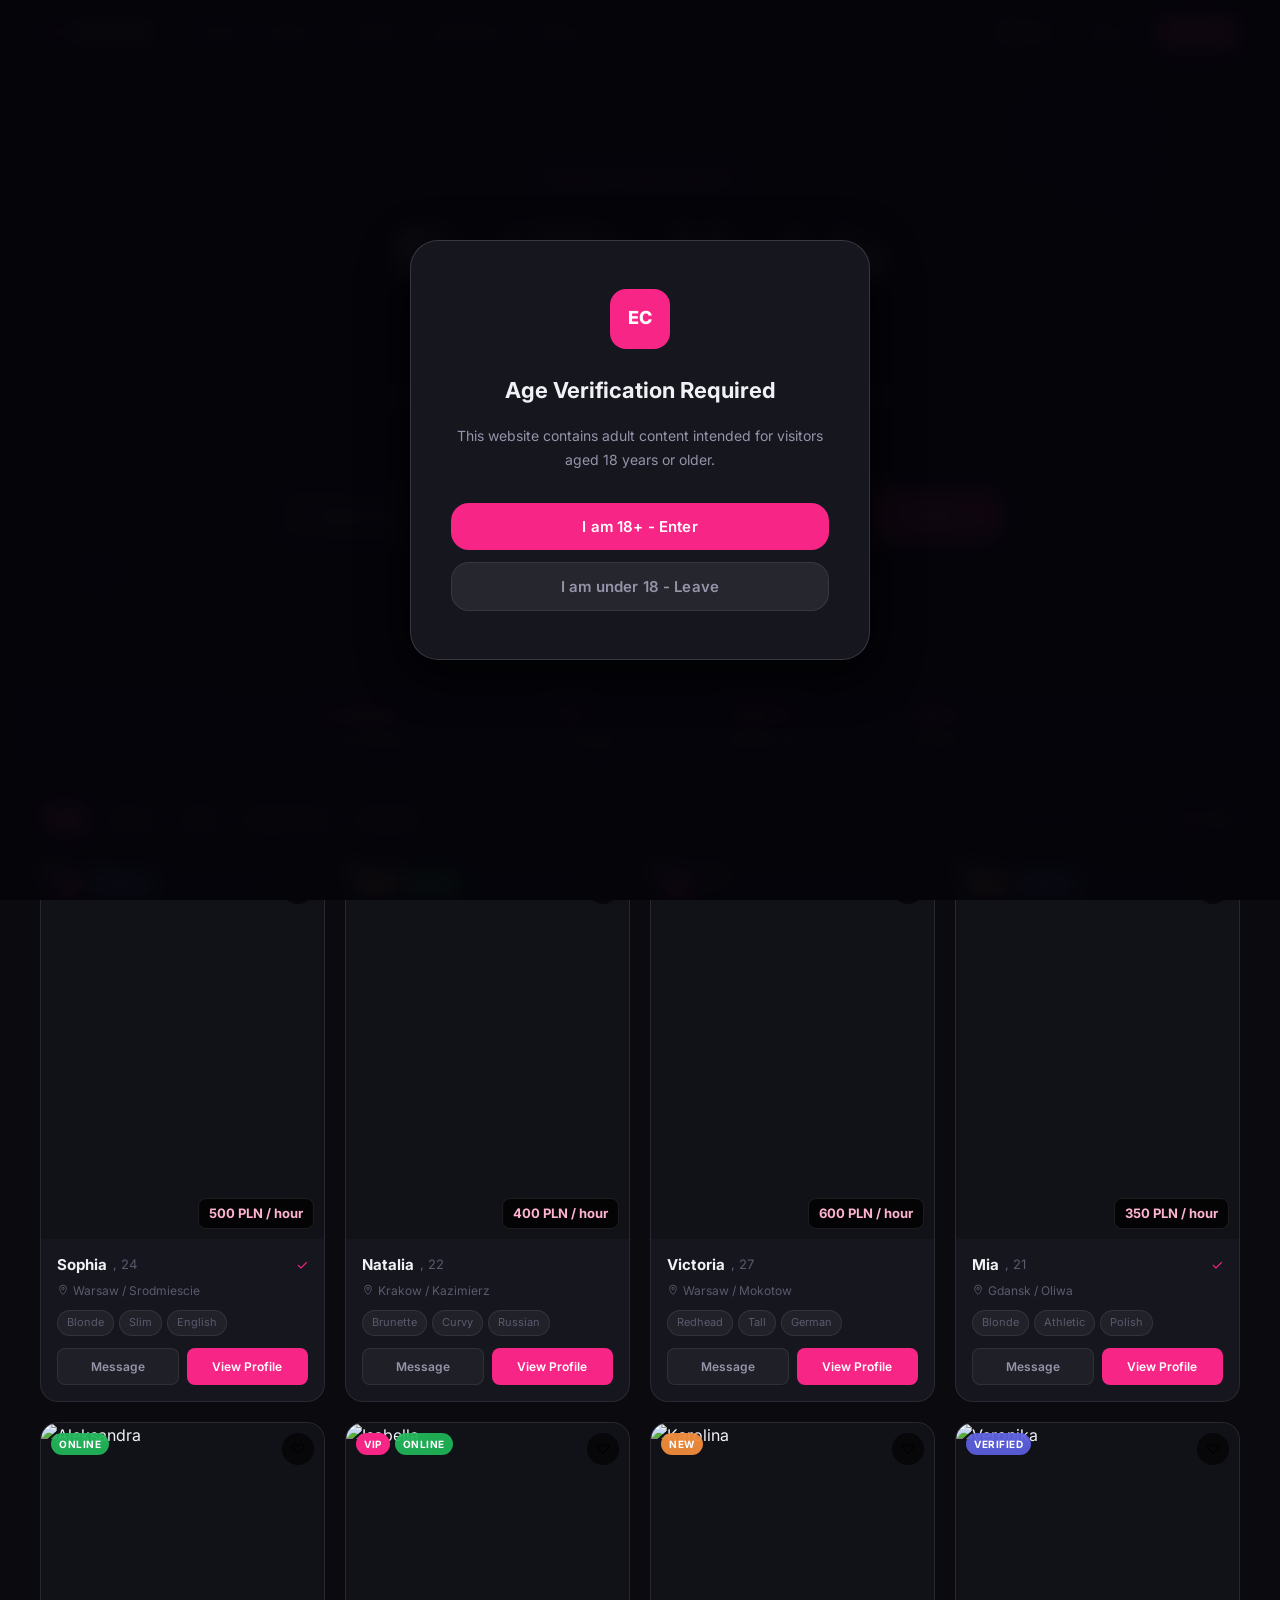
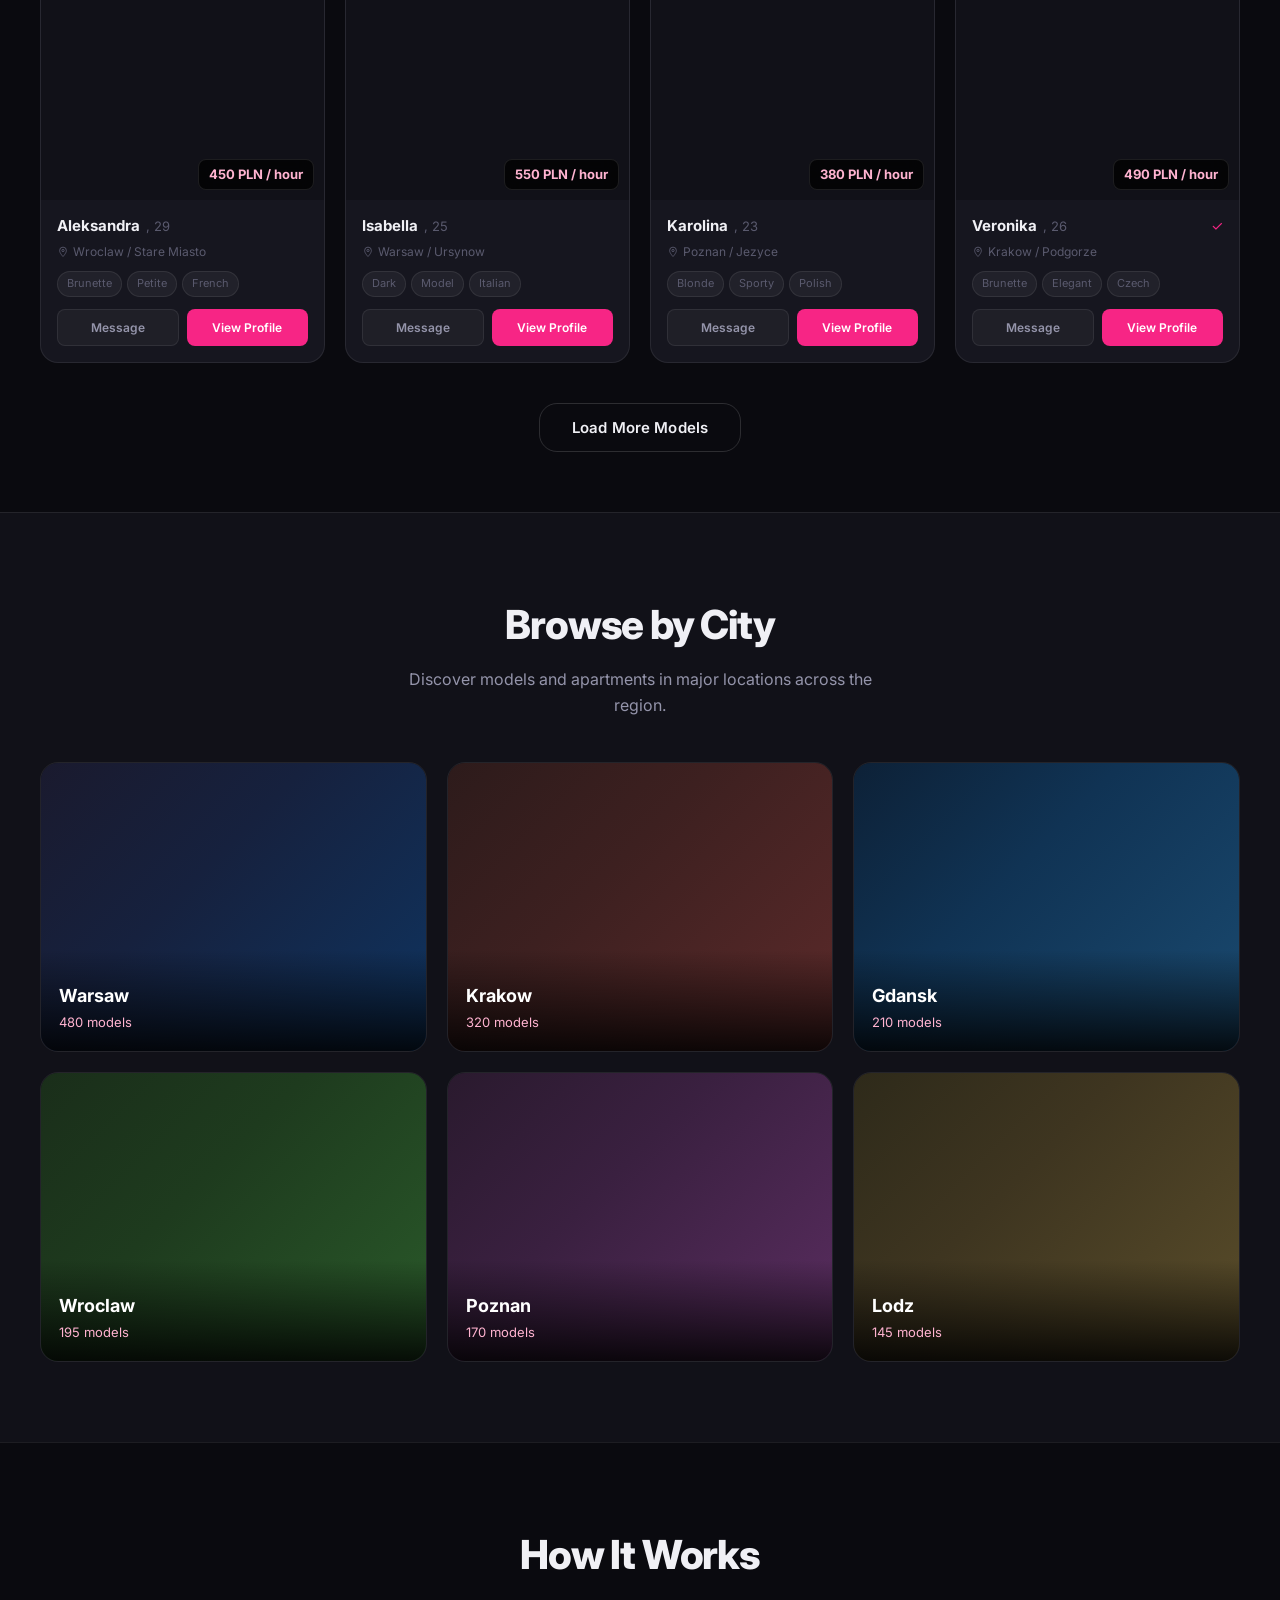
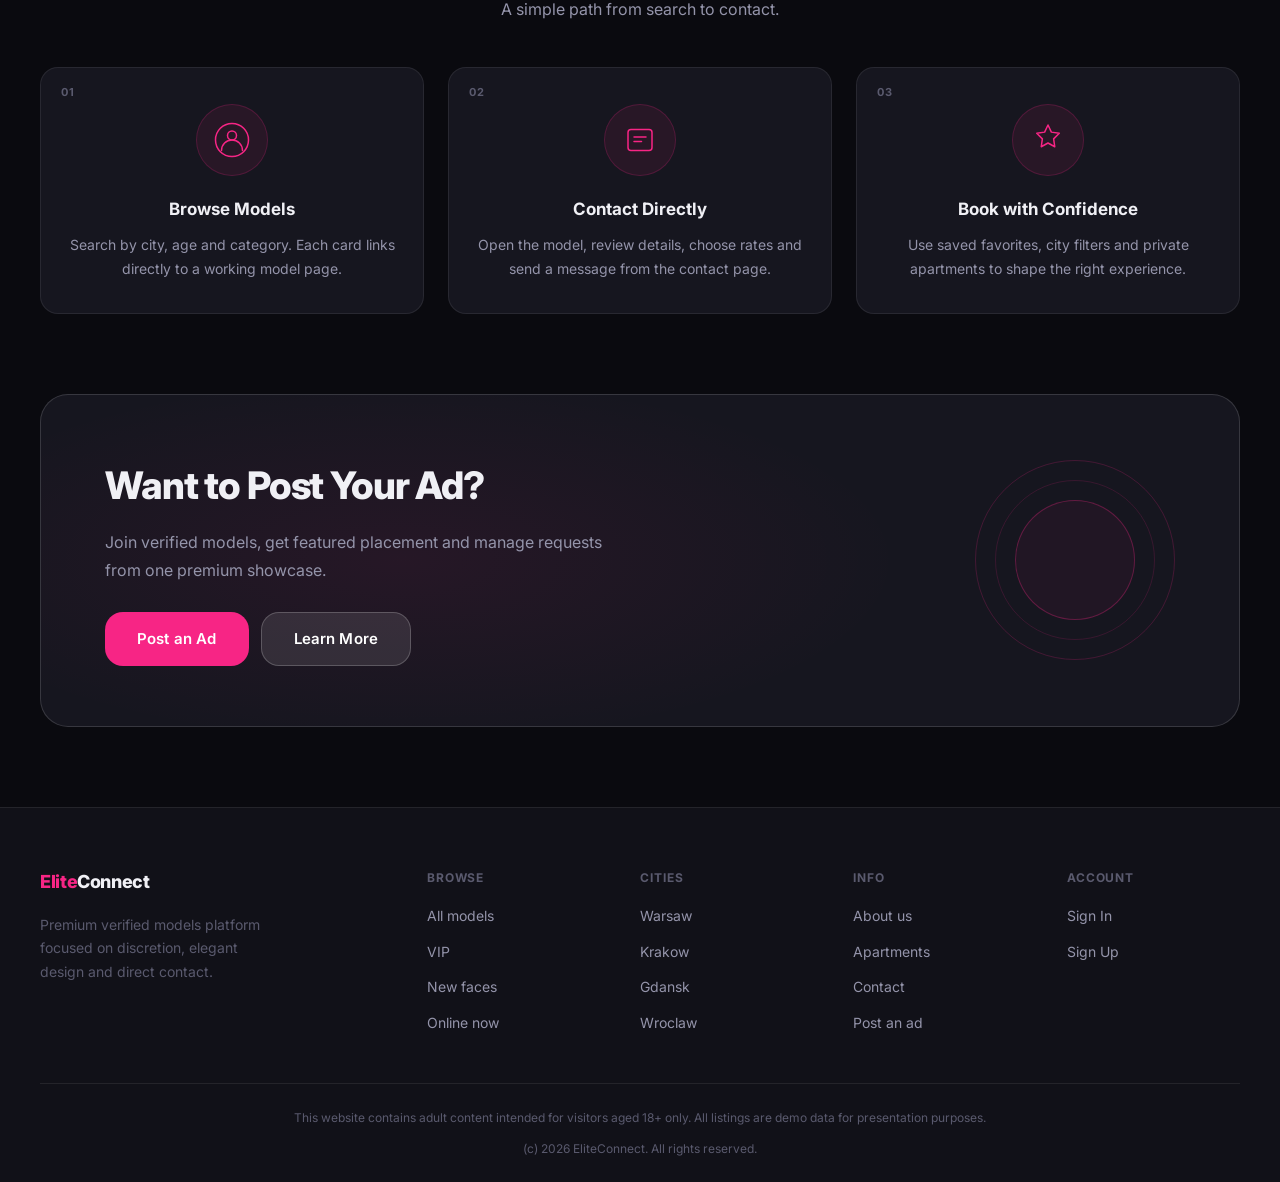
==== commit f233ca77: "Add multilingual UI support" ====
--- a/index.html
+++ b/index.html
@@ -80,9 +80,9 @@
         <div class="hero__blob hero__blob--2"></div>
       </div>
       <div class="container hero__content">
-        <div class="hero__badge">Premium verified profiles</div>
-        <h1 class="hero__title">Find Elite Companionship<br/><span class="hero__title--accent">Across Poland</span></h1>
-        <p class="hero__subtitle">Browse premium listings, verified companions and private apartments in the biggest cities.</p>
+        <div class="hero__badge">Premium verified models</div>
+        <h1 class="hero__title">Find Elite Models<br/><span class="hero__title--accent">Across Dubai</span></h1>
+        <p class="hero__subtitle">Browse premium listings, verified models and private apartments in the biggest cities.</p>
 
         <form class="search-bar" id="home-search-form">
           <div class="search-bar__field">
@@ -290,6 +290,7 @@
   </footer>
 
   <script src="data.js"></script>
+  <script src="i18n.js"></script>
   <script src="app.js"></script>
 </body>
 </html>
--- a/styles.css
+++ b/styles.css
@@ -219,10 +219,33 @@
   border-radius: var(--radius-lg); padding: 8px;
   margin-bottom: 24px; box-shadow: 0 8px 32px rgba(0,0,0,.4);
 }
-.search-bar__field { flex: 1; display: flex; align-items: center; gap: 8px; padding: 0 16px; color: var(--text-3); }
+.search-bar__field {
+  flex: 1;
+  display: flex;
+  align-items: center;
+  gap: 8px;
+  padding: 0 16px;
+  color: var(--text-2);
+  transition: var(--transition);
+}
 .search-bar__field + .search-bar__field { border-left: 1px solid var(--border); }
-.search-bar__icon { width: 18px; height: 18px; flex-shrink: 0; color: var(--text-3); }
-.search-bar__select { flex: 1; background: transparent; border: none; outline: none; color: var(--text); font-family: var(--font); font-size: 14px; cursor: pointer; appearance: none; }
+.search-bar__field:hover,
+.search-bar__field:focus-within {
+  color: var(--text);
+}
+.search-bar__icon { width: 18px; height: 18px; flex-shrink: 0; color: currentColor; }
+.search-bar__select {
+  flex: 1;
+  background: transparent;
+  border: none;
+  outline: none;
+  color: var(--text);
+  font-family: var(--font);
+  font-size: 14px;
+  font-weight: 600;
+  cursor: pointer;
+  appearance: none;
+}
 .search-bar__select option { background: var(--bg-3); color: var(--text); }
 
 .hero__tags { display: flex; align-items: center; justify-content: center; flex-wrap: wrap; gap: 8px; }
@@ -727,3 +750,49 @@
     align-items: flex-start;
   }
 }
+
+html[dir="rtl"] body {
+  direction: rtl;
+  text-align: right;
+}
+
+html[dir="rtl"] .header__inner {
+  flex-direction: row-reverse;
+}
+
+html[dir="rtl"] .header__nav {
+  margin-left: 0;
+  margin-right: 16px;
+}
+
+html[dir="rtl"] .header__controls {
+  margin-left: 0;
+  margin-right: auto;
+}
+
+html[dir="rtl"] .search-bar__field + .search-bar__field {
+  border-left: none;
+  border-right: 1px solid var(--border);
+}
+
+html[dir="rtl"] .search-bar__field {
+  flex-direction: row-reverse;
+}
+
+html[dir="rtl"] .lang-switcher__dropdown {
+  left: 0;
+  right: auto;
+  text-align: right;
+}
+
+html[dir="rtl"] .mobile-drawer__nav,
+html[dir="rtl"] .content-card,
+html[dir="rtl"] .contact-form,
+html[dir="rtl"] .profile-details,
+html[dir="rtl"] .footer {
+  text-align: right;
+}
+
+html[dir="rtl"] .breadcrumb-bar__inner {
+  flex-direction: row-reverse;
+}
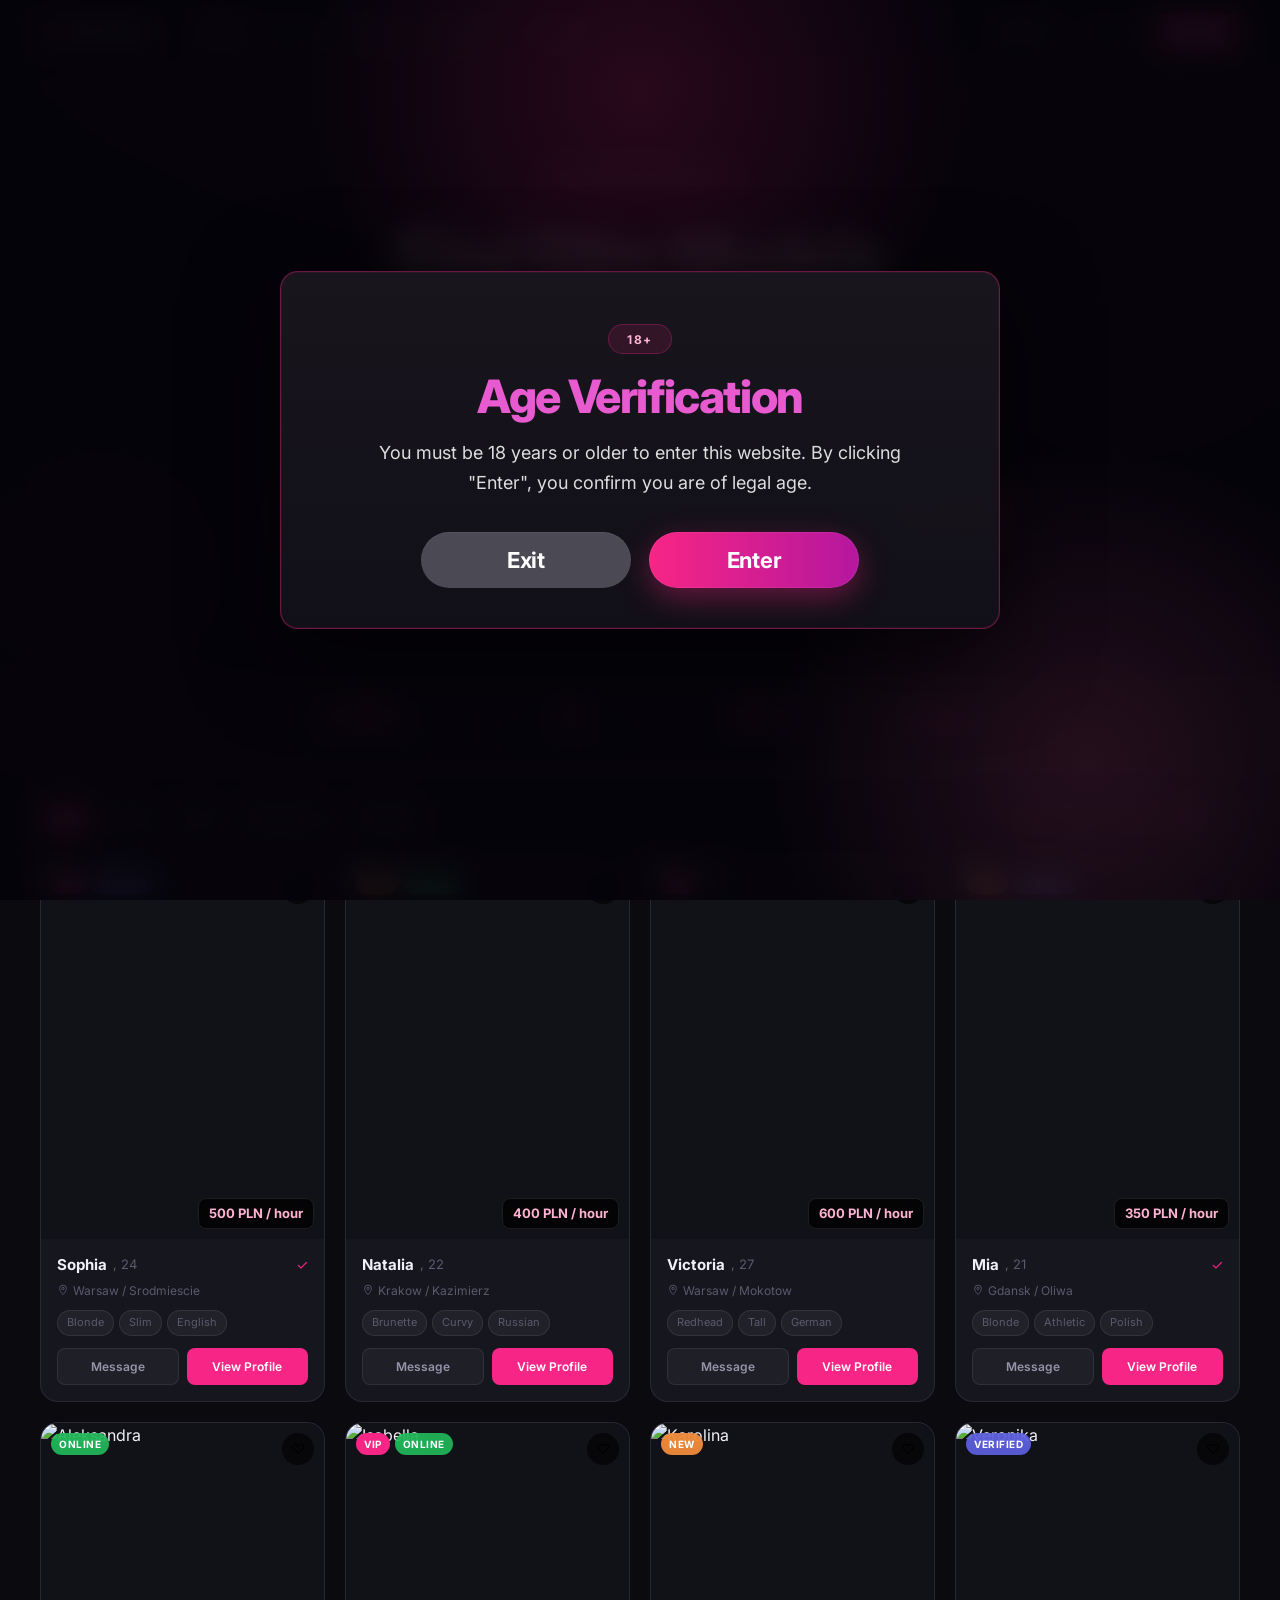
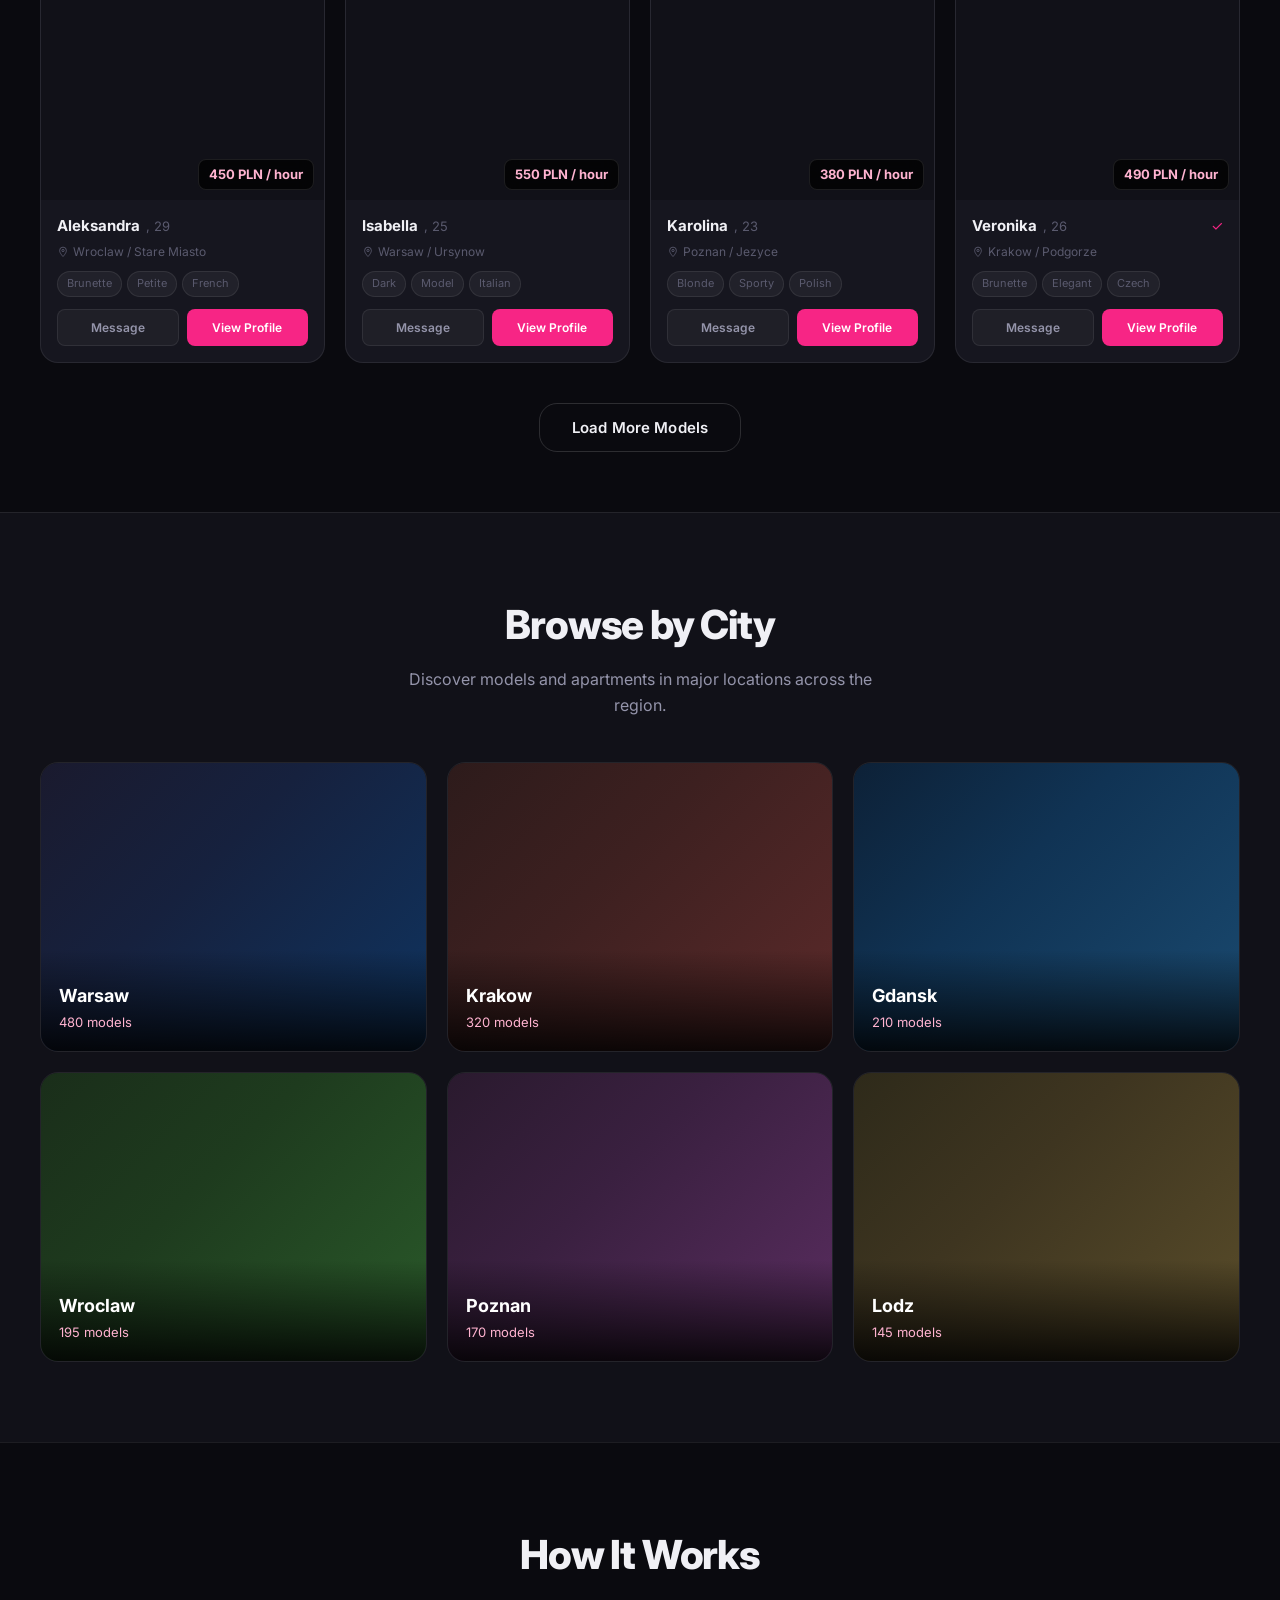
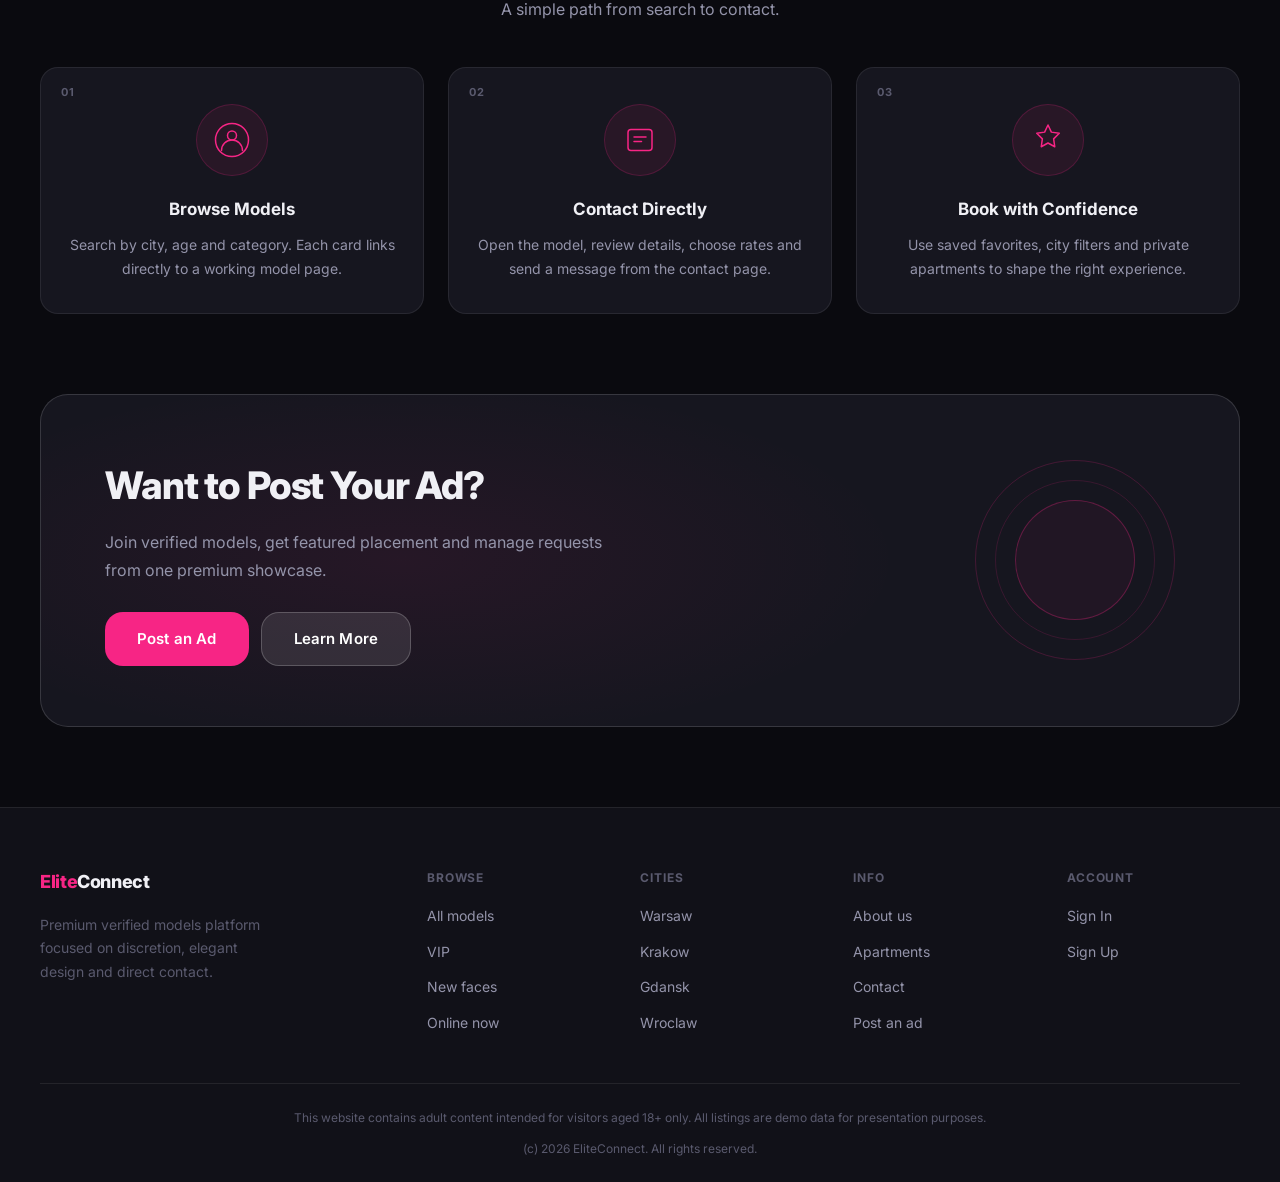
==== commit 9b90dd1e: "Refine age verification modal" ====
--- a/index.html
+++ b/index.html
@@ -12,16 +12,12 @@
   <div id="age-gate" class="age-gate">
     <div class="age-gate__backdrop"></div>
     <div class="age-gate__box">
-      <div class="age-gate__logo">EC</div>
-      <h2 class="age-gate__title">Age Verification Required</h2>
-      <p class="age-gate__text">
-        This website contains adult content intended for visitors aged
-        <strong>18 years or older</strong>. By entering, you confirm that you
-        are of legal age and agree to our terms of use.
-      </p>
+      <div class="age-gate__eyebrow">18+</div>
+      <h2 class="age-gate__title">Age Verification</h2>
+      <p class="age-gate__text">You must be 18 years or older to enter this website. By clicking "Enter", you confirm you are of legal age.</p>
       <div class="age-gate__actions">
-        <button id="age-gate-yes" class="btn btn--primary btn--lg" type="button">I am 18+ - Enter</button>
-        <button id="age-gate-no" class="btn btn--ghost btn--lg" type="button">I am under 18 - Leave</button>
+        <button id="age-gate-no" class="btn age-gate__btn age-gate__btn--exit" type="button">Exit</button>
+        <button id="age-gate-yes" class="btn age-gate__btn age-gate__btn--enter" type="button">Enter</button>
       </div>
     </div>
   </div>
--- a/styles.css
+++ b/styles.css
@@ -89,30 +89,108 @@
 /* ═══════════════════════════════════════════
    AGE GATE
 ═══════════════════════════════════════════ */
-.age-gate { position: fixed; inset: 0; z-index: 9999; display: flex; align-items: center; justify-content: center; padding: 20px; }
-.age-gate__backdrop { position: absolute; inset: 0; background: rgba(5,5,10,.96); backdrop-filter: blur(10px); }
+.age-gate {
+  position: fixed;
+  inset: 0;
+  z-index: 9999;
+  display: flex;
+  align-items: center;
+  justify-content: center;
+  padding: 20px;
+}
+.age-gate__backdrop {
+  position: absolute;
+  inset: 0;
+  background:
+    radial-gradient(circle at 50% 10%, rgba(247,37,133,.14), transparent 32%),
+    radial-gradient(circle at 85% 85%, rgba(255,95,160,.12), transparent 24%),
+    rgba(6, 4, 10, .92);
+  backdrop-filter: blur(14px);
+}
 .age-gate__box {
-  position: relative; z-index: 1;
-  background: var(--bg-3);
-  border: 1px solid var(--border-2);
-  border-radius: var(--radius-xl);
-  padding: 48px 40px;
-  max-width: 460px; width: 100%;
+  position: relative;
+  z-index: 1;
+  width: min(100%, 720px);
+  padding: 52px 48px 40px;
   text-align: center;
-  box-shadow: var(--shadow-lg);
-}
-.age-gate__logo {
-  width: 60px; height: 60px;
-  background: var(--accent);
-  border-radius: 16px;
-  display: flex; align-items: center; justify-content: center;
-  font-weight: 800; font-size: 18px; color: #fff;
-  margin: 0 auto 24px;
-}
-.age-gate__title { font-size: 22px; font-weight: 700; margin-bottom: 16px; }
-.age-gate__text { font-size: 14px; color: var(--text-2); line-height: 1.7; margin-bottom: 32px; }
-.age-gate__text a { color: var(--accent); border-bottom: 1px dotted var(--accent); }
-.age-gate__actions { display: flex; flex-direction: column; gap: 12px; }
+  background: linear-gradient(180deg, rgba(25,22,30,.96), rgba(18,16,24,.96));
+  border: 1px solid rgba(247,37,133,.38);
+  border-radius: 18px;
+  box-shadow:
+    0 24px 90px rgba(0,0,0,.65),
+    0 0 0 1px rgba(247,37,133,.08) inset;
+}
+.age-gate__eyebrow {
+  display: inline-flex;
+  align-items: center;
+  justify-content: center;
+  min-width: 64px;
+  height: 30px;
+  padding: 0 14px;
+  margin-bottom: 18px;
+  border-radius: 999px;
+  background: rgba(247,37,133,.12);
+  border: 1px solid rgba(247,37,133,.28);
+  color: var(--accent-3);
+  font-size: 12px;
+  font-weight: 700;
+  letter-spacing: .12em;
+}
+.age-gate__title {
+  font-size: clamp(34px, 4vw, 46px);
+  font-weight: 800;
+  line-height: 1.05;
+  letter-spacing: -.03em;
+  color: #e85ad0;
+  margin-bottom: 18px;
+}
+.age-gate__text {
+  max-width: 540px;
+  margin: 0 auto 34px;
+  font-size: 18px;
+  line-height: 1.65;
+  color: rgba(255,255,255,.86);
+}
+.age-gate__actions {
+  display: flex;
+  align-items: center;
+  justify-content: center;
+  gap: 18px;
+}
+.age-gate__btn {
+  min-width: 210px;
+  height: 56px;
+  padding: 0 28px;
+  border-radius: 999px;
+  font-size: 22px;
+  font-weight: 700;
+  letter-spacing: -.01em;
+}
+.age-gate__btn--exit {
+  color: #fff;
+  background: #4b4a54;
+  box-shadow: inset 0 1px 0 rgba(255,255,255,.06);
+}
+.age-gate__btn--exit:hover {
+  background: #5a5964;
+  color: #fff;
+  transform: translateY(-1px);
+}
+.age-gate__btn--enter {
+  color: #fff;
+  background: linear-gradient(90deg, #f72585 0%, #b5179e 100%);
+  box-shadow:
+    0 0 0 1px rgba(255,255,255,.06) inset,
+    0 10px 30px rgba(247,37,133,.36);
+}
+.age-gate__btn--enter:hover {
+  color: #fff;
+  background: linear-gradient(90deg, #ff4b99 0%, #d41db3 100%);
+  transform: translateY(-1px);
+  box-shadow:
+    0 0 0 1px rgba(255,255,255,.08) inset,
+    0 14px 38px rgba(247,37,133,.42);
+}
 
 /* ═══════════════════════════════════════════
    HEADER
@@ -642,7 +720,11 @@
   .footer__top { grid-template-columns: 1fr 1fr; gap: 24px; }
   .footer__brand { grid-column: 1 / -1; }
   .hero__content { padding-bottom: 56px; }
-  .age-gate__box { padding: 32px 20px; }
+  .age-gate__box { padding: 38px 26px 30px; }
+  .age-gate__title { font-size: 32px; }
+  .age-gate__text { font-size: 16px; }
+  .age-gate__actions { flex-direction: column; gap: 12px; }
+  .age-gate__btn { width: 100%; min-width: 0; font-size: 20px; }
   .profile-name { font-size: 28px; }
   .profile-rates { grid-template-columns: 1fr 1fr 1fr; }
   .contact-form { padding: 28px 20px; }
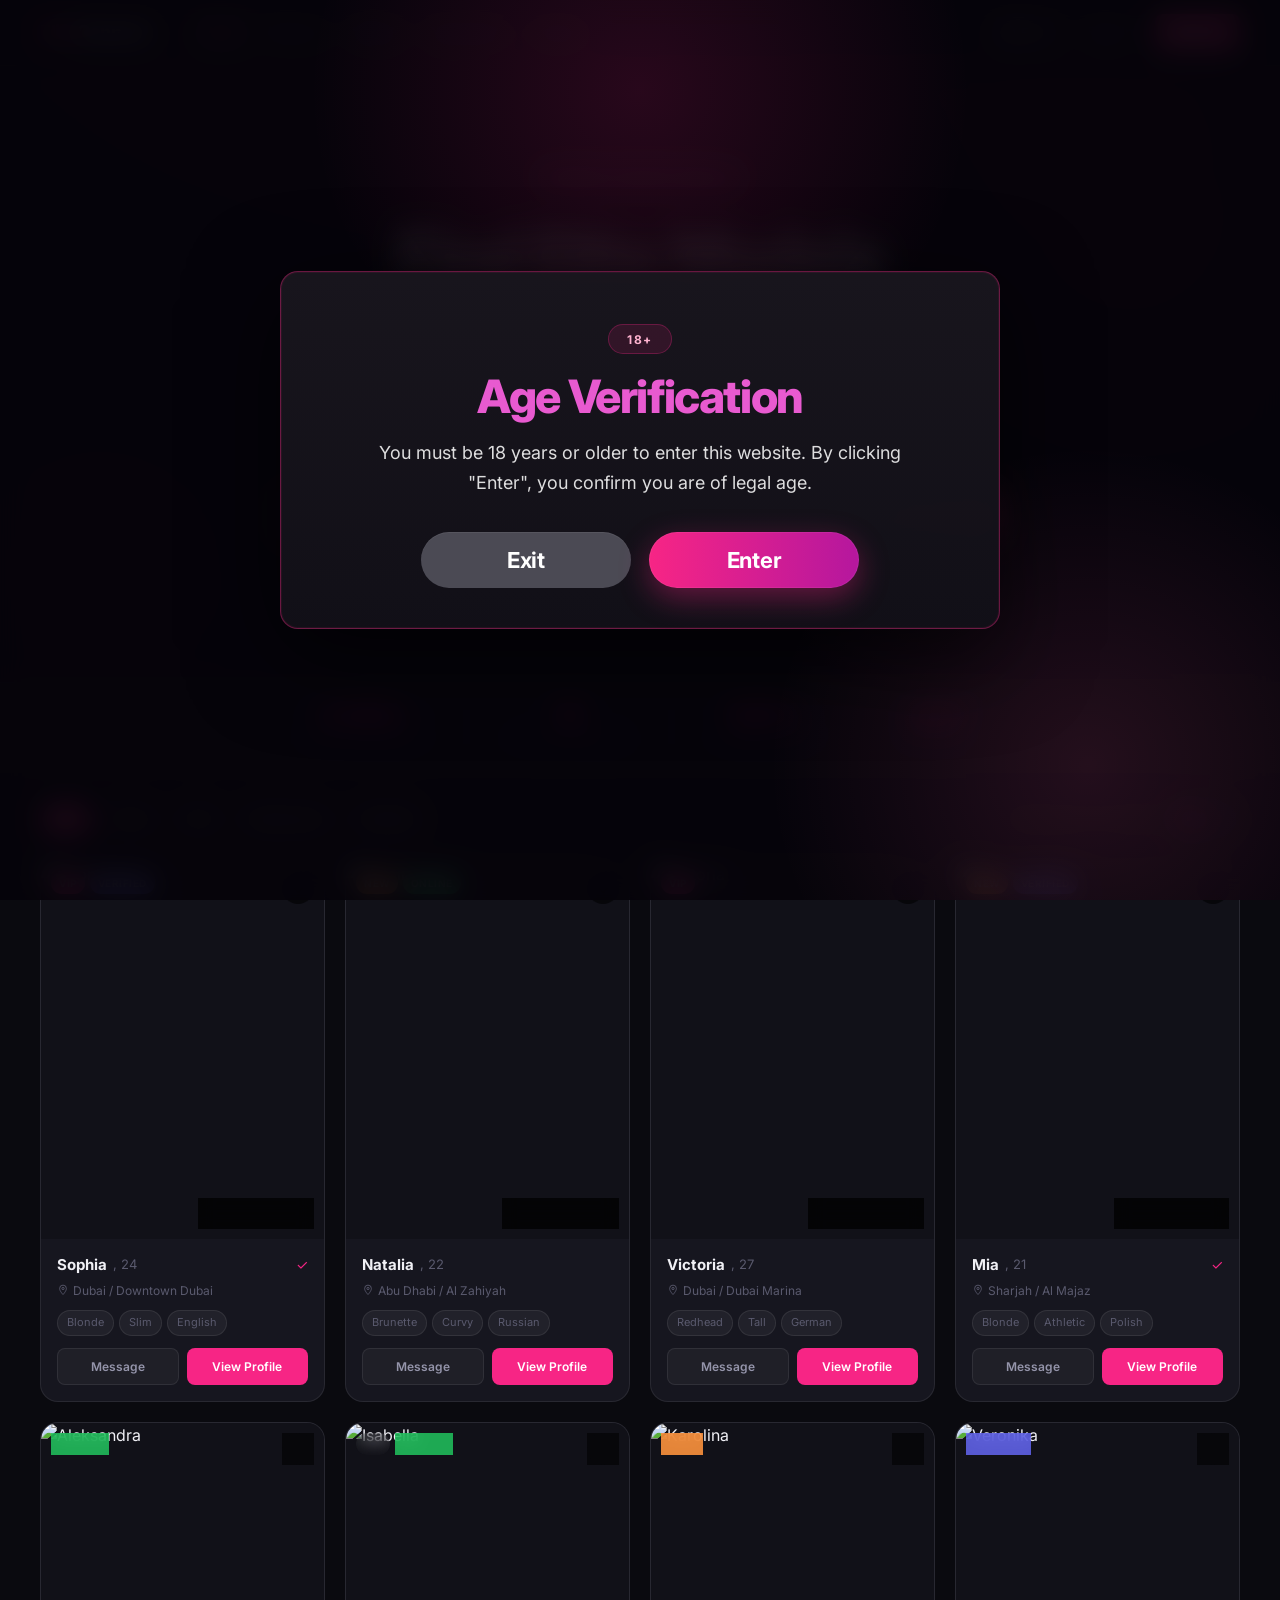
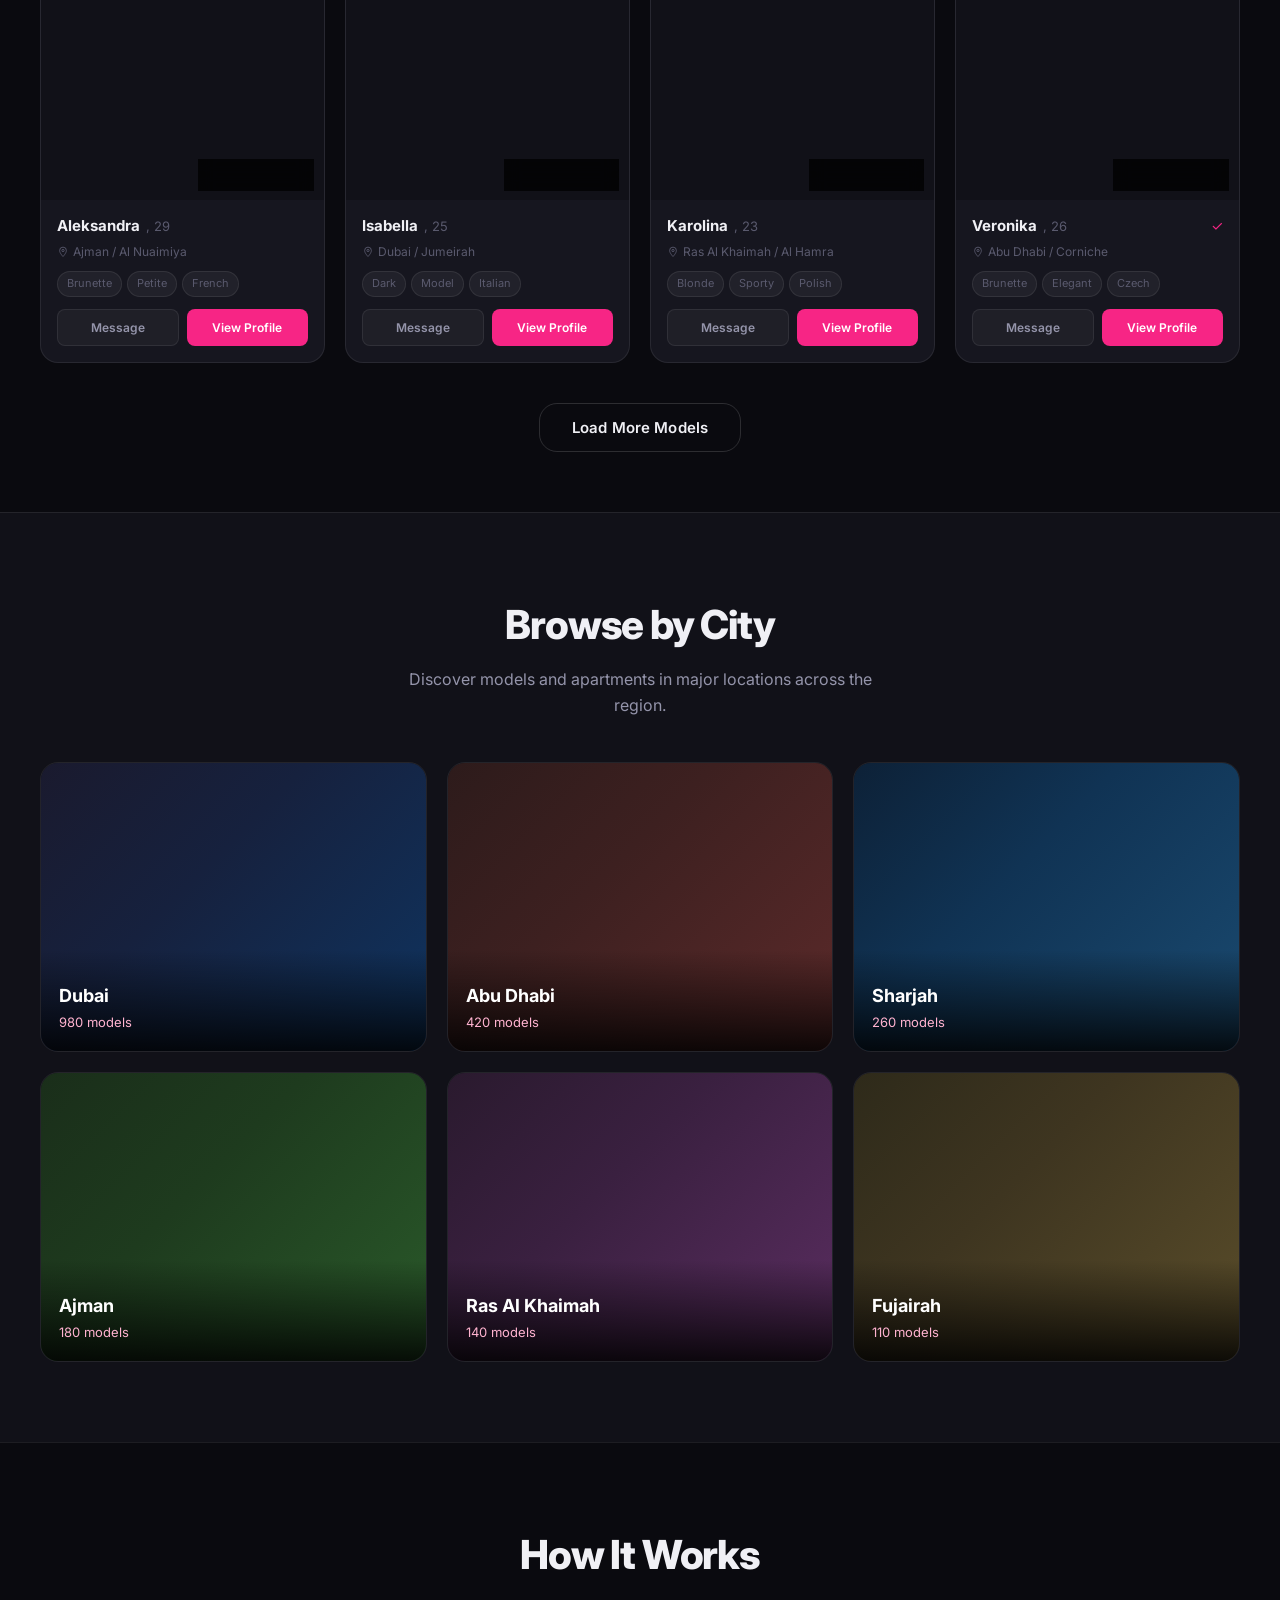
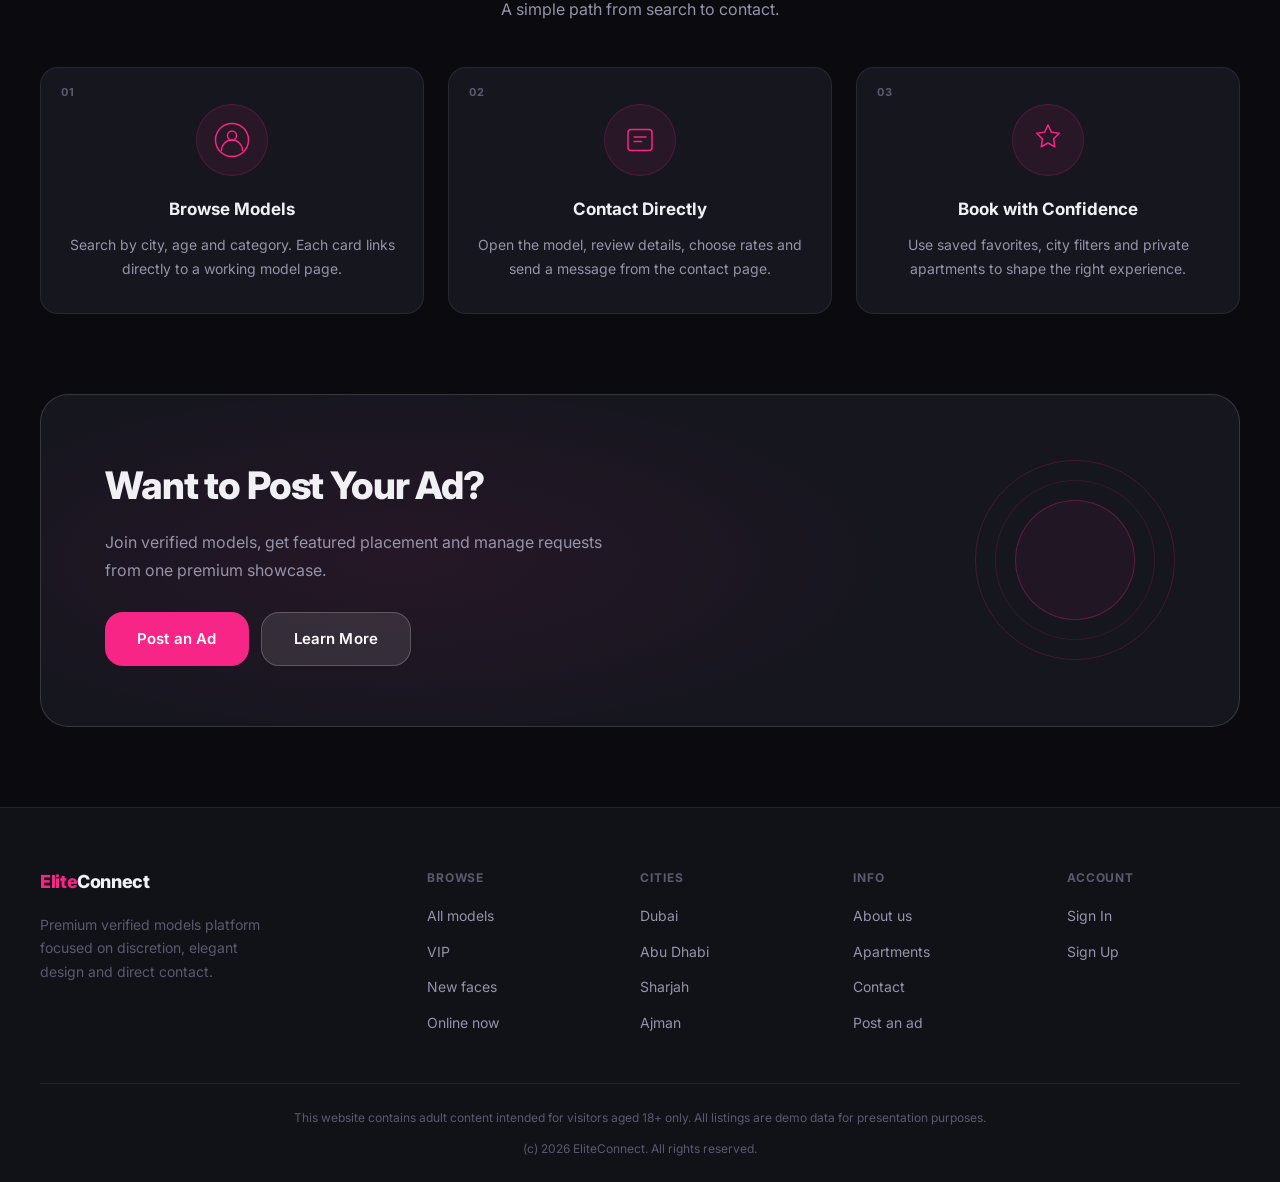
==== commit 67cb1604: "Replace city listings with UAE locations" ====
--- a/index.html
+++ b/index.html
@@ -85,12 +85,12 @@
             <svg class="search-bar__icon" viewBox="0 0 24 24" fill="none" aria-hidden="true"><path d="M12 2C8.13 2 5 5.13 5 9c0 5.25 7 13 7 13s7-7.75 7-13c0-3.87-3.13-7-7-7zm0 9.5c-1.38 0-2.5-1.12-2.5-2.5s1.12-2.5 2.5-2.5 2.5 1.12 2.5 2.5-1.12 2.5-2.5 2.5z" fill="currentColor"/></svg>
             <select class="search-bar__select" id="home-city-select">
               <option value="">Select city</option>
-              <option value="Warsaw">Warsaw</option>
-              <option value="Krakow">Krakow</option>
-              <option value="Gdansk">Gdansk</option>
-              <option value="Wroclaw">Wroclaw</option>
-              <option value="Poznan">Poznan</option>
-              <option value="Lodz">Lodz</option>
+              <option value="Dubai">Dubai</option>
+              <option value="Abu Dhabi">Abu Dhabi</option>
+              <option value="Sharjah">Sharjah</option>
+              <option value="Ajman">Ajman</option>
+              <option value="Ras Al Khaimah">Ras Al Khaimah</option>
+              <option value="Fujairah">Fujairah</option>
             </select>
           </div>
           <div class="search-bar__field">
@@ -118,8 +118,8 @@
 
         <div class="hero__tags">
           <span class="hero__tag-label">Popular:</span>
-          <button class="tag" data-city="Warsaw" type="button">Warsaw</button>
-          <button class="tag" data-city="Krakow" type="button">Krakow</button>
+          <button class="tag" data-city="Dubai" type="button">Dubai</button>
+          <button class="tag" data-city="Abu Dhabi" type="button">Abu Dhabi</button>
           <button class="tag" data-filter="vip" type="button">VIP</button>
           <button class="tag" data-filter="new" type="button">New today</button>
           <button class="tag" data-filter="online" type="button">Online now</button>
@@ -177,32 +177,32 @@
       <div class="container">
         <div class="section-header">
           <h2 class="section-title">Browse by City</h2>
-          <p class="section-subtitle">Discover companions and apartments in major locations across Poland.</p>
+          <p class="section-subtitle">Discover companions and apartments in major locations across the UAE.</p>
         </div>
         <div class="cities-grid">
-          <a href="escort.html?city=Warsaw" class="city-card">
-            <div class="city-card__img city-card__img--warsaw"></div>
-            <div class="city-card__overlay"><span class="city-card__name">Warsaw</span><span class="city-card__count">480 profiles</span></div>
-          </a>
-          <a href="escort.html?city=Krakow" class="city-card">
-            <div class="city-card__img city-card__img--krakow"></div>
-            <div class="city-card__overlay"><span class="city-card__name">Krakow</span><span class="city-card__count">320 profiles</span></div>
-          </a>
-          <a href="escort.html?city=Gdansk" class="city-card">
-            <div class="city-card__img city-card__img--gdansk"></div>
-            <div class="city-card__overlay"><span class="city-card__name">Gdansk</span><span class="city-card__count">210 profiles</span></div>
-          </a>
-          <a href="escort.html?city=Wroclaw" class="city-card">
-            <div class="city-card__img city-card__img--wroclaw"></div>
-            <div class="city-card__overlay"><span class="city-card__name">Wroclaw</span><span class="city-card__count">195 profiles</span></div>
-          </a>
-          <a href="escort.html?city=Poznan" class="city-card">
-            <div class="city-card__img city-card__img--poznan"></div>
-            <div class="city-card__overlay"><span class="city-card__name">Poznan</span><span class="city-card__count">170 profiles</span></div>
-          </a>
-          <a href="escort.html?city=Lodz" class="city-card">
-            <div class="city-card__img city-card__img--lodz"></div>
-            <div class="city-card__overlay"><span class="city-card__name">Lodz</span><span class="city-card__count">145 profiles</span></div>
+          <a href="escort.html?city=Dubai" class="city-card">
+            <div class="city-card__img city-card__img--dubai"></div>
+            <div class="city-card__overlay"><span class="city-card__name">Dubai</span><span class="city-card__count">980 profiles</span></div>
+          </a>
+          <a href="escort.html?city=Abu%20Dhabi" class="city-card">
+            <div class="city-card__img city-card__img--abudhabi"></div>
+            <div class="city-card__overlay"><span class="city-card__name">Abu Dhabi</span><span class="city-card__count">420 profiles</span></div>
+          </a>
+          <a href="escort.html?city=Sharjah" class="city-card">
+            <div class="city-card__img city-card__img--sharjah"></div>
+            <div class="city-card__overlay"><span class="city-card__name">Sharjah</span><span class="city-card__count">260 profiles</span></div>
+          </a>
+          <a href="escort.html?city=Ajman" class="city-card">
+            <div class="city-card__img city-card__img--ajman"></div>
+            <div class="city-card__overlay"><span class="city-card__name">Ajman</span><span class="city-card__count">180 profiles</span></div>
+          </a>
+          <a href="escort.html?city=Ras%20Al%20Khaimah" class="city-card">
+            <div class="city-card__img city-card__img--rak"></div>
+            <div class="city-card__overlay"><span class="city-card__name">Ras Al Khaimah</span><span class="city-card__count">140 profiles</span></div>
+          </a>
+          <a href="escort.html?city=Fujairah" class="city-card">
+            <div class="city-card__img city-card__img--fujairah"></div>
+            <div class="city-card__overlay"><span class="city-card__name">Fujairah</span><span class="city-card__count">110 profiles</span></div>
           </a>
         </div>
       </div>
@@ -274,7 +274,7 @@
           <p class="footer__tagline">Premium verified companionship platform focused on discretion, elegant design and direct contact.</p>
         </div>
         <div class="footer__col"><h4 class="footer__col-title">Browse</h4><ul class="footer__links"><li><a href="escort.html">All profiles</a></li><li><a href="escort.html?filter=vip">VIP</a></li><li><a href="escort.html?filter=new">New faces</a></li><li><a href="escort.html?filter=online">Online now</a></li></ul></div>
-        <div class="footer__col"><h4 class="footer__col-title">Cities</h4><ul class="footer__links"><li><a href="escort.html?city=Warsaw">Warsaw</a></li><li><a href="escort.html?city=Krakow">Krakow</a></li><li><a href="escort.html?city=Gdansk">Gdansk</a></li><li><a href="escort.html?city=Wroclaw">Wroclaw</a></li></ul></div>
+        <div class="footer__col"><h4 class="footer__col-title">Cities</h4><ul class="footer__links"><li><a href="escort.html?city=Dubai">Dubai</a></li><li><a href="escort.html?city=Abu%20Dhabi">Abu Dhabi</a></li><li><a href="escort.html?city=Sharjah">Sharjah</a></li><li><a href="escort.html?city=Ajman">Ajman</a></li></ul></div>
         <div class="footer__col"><h4 class="footer__col-title">Info</h4><ul class="footer__links"><li><a href="about.html">About us</a></li><li><a href="apartments.html">Apartments</a></li><li><a href="contact.html">Contact</a></li><li><a href="signup.html">Post an ad</a></li></ul></div>
         <div class="footer__col"><h4 class="footer__col-title">Account</h4><ul class="footer__links"><li><a href="signin.html">Sign in</a></li><li><a href="signup.html">Sign up</a></li></ul></div>
       </div>
--- a/styles.css
+++ b/styles.css
@@ -446,12 +446,12 @@
 .city-card:hover { transform: translateY(-4px); box-shadow: 0 16px 40px rgba(0,0,0,.5); border-color: rgba(247,37,133,.3); }
 .city-card__img { width: 100%; height: 100%; transition: transform .4s ease; }
 .city-card:hover .city-card__img { transform: scale(1.06); }
-.city-card__img--warsaw  { background: linear-gradient(135deg, #1a1a2e 0%, #16213e 40%, #0f3460 100%); }
-.city-card__img--krakow  { background: linear-gradient(135deg, #2d1b1b 0%, #3d2020 40%, #5c2a2a 100%); }
-.city-card__img--gdansk  { background: linear-gradient(135deg, #0d2137 0%, #103354 40%, #1a4a70 100%); }
-.city-card__img--wroclaw { background: linear-gradient(135deg, #1a2e1a 0%, #1e3b1e 40%, #2a5a2a 100%); }
-.city-card__img--poznan  { background: linear-gradient(135deg, #2a1a2e 0%, #3a2040 40%, #5a2d60 100%); }
-.city-card__img--lodz    { background: linear-gradient(135deg, #2e2a1a 0%, #3e3520 40%, #5a4d2a 100%); }
+.city-card__img--dubai    { background: linear-gradient(135deg, #1a1a2e 0%, #16213e 40%, #0f3460 100%); }
+.city-card__img--abudhabi { background: linear-gradient(135deg, #2d1b1b 0%, #3d2020 40%, #5c2a2a 100%); }
+.city-card__img--sharjah  { background: linear-gradient(135deg, #0d2137 0%, #103354 40%, #1a4a70 100%); }
+.city-card__img--ajman    { background: linear-gradient(135deg, #1a2e1a 0%, #1e3b1e 40%, #2a5a2a 100%); }
+.city-card__img--rak      { background: linear-gradient(135deg, #2a1a2e 0%, #3a2040 40%, #5a2d60 100%); }
+.city-card__img--fujairah { background: linear-gradient(135deg, #2e2a1a 0%, #3e3520 40%, #5a4d2a 100%); }
 .city-card__overlay { position: absolute; bottom: 0; left: 0; right: 0; background: linear-gradient(transparent, rgba(0,0,0,.85)); padding: 32px 18px 18px; display: flex; flex-direction: column; }
 .city-card__name { font-size: 18px; font-weight: 700; color: #fff; }
 .city-card__count { font-size: 13px; color: var(--accent-3); margin-top: 2px; }
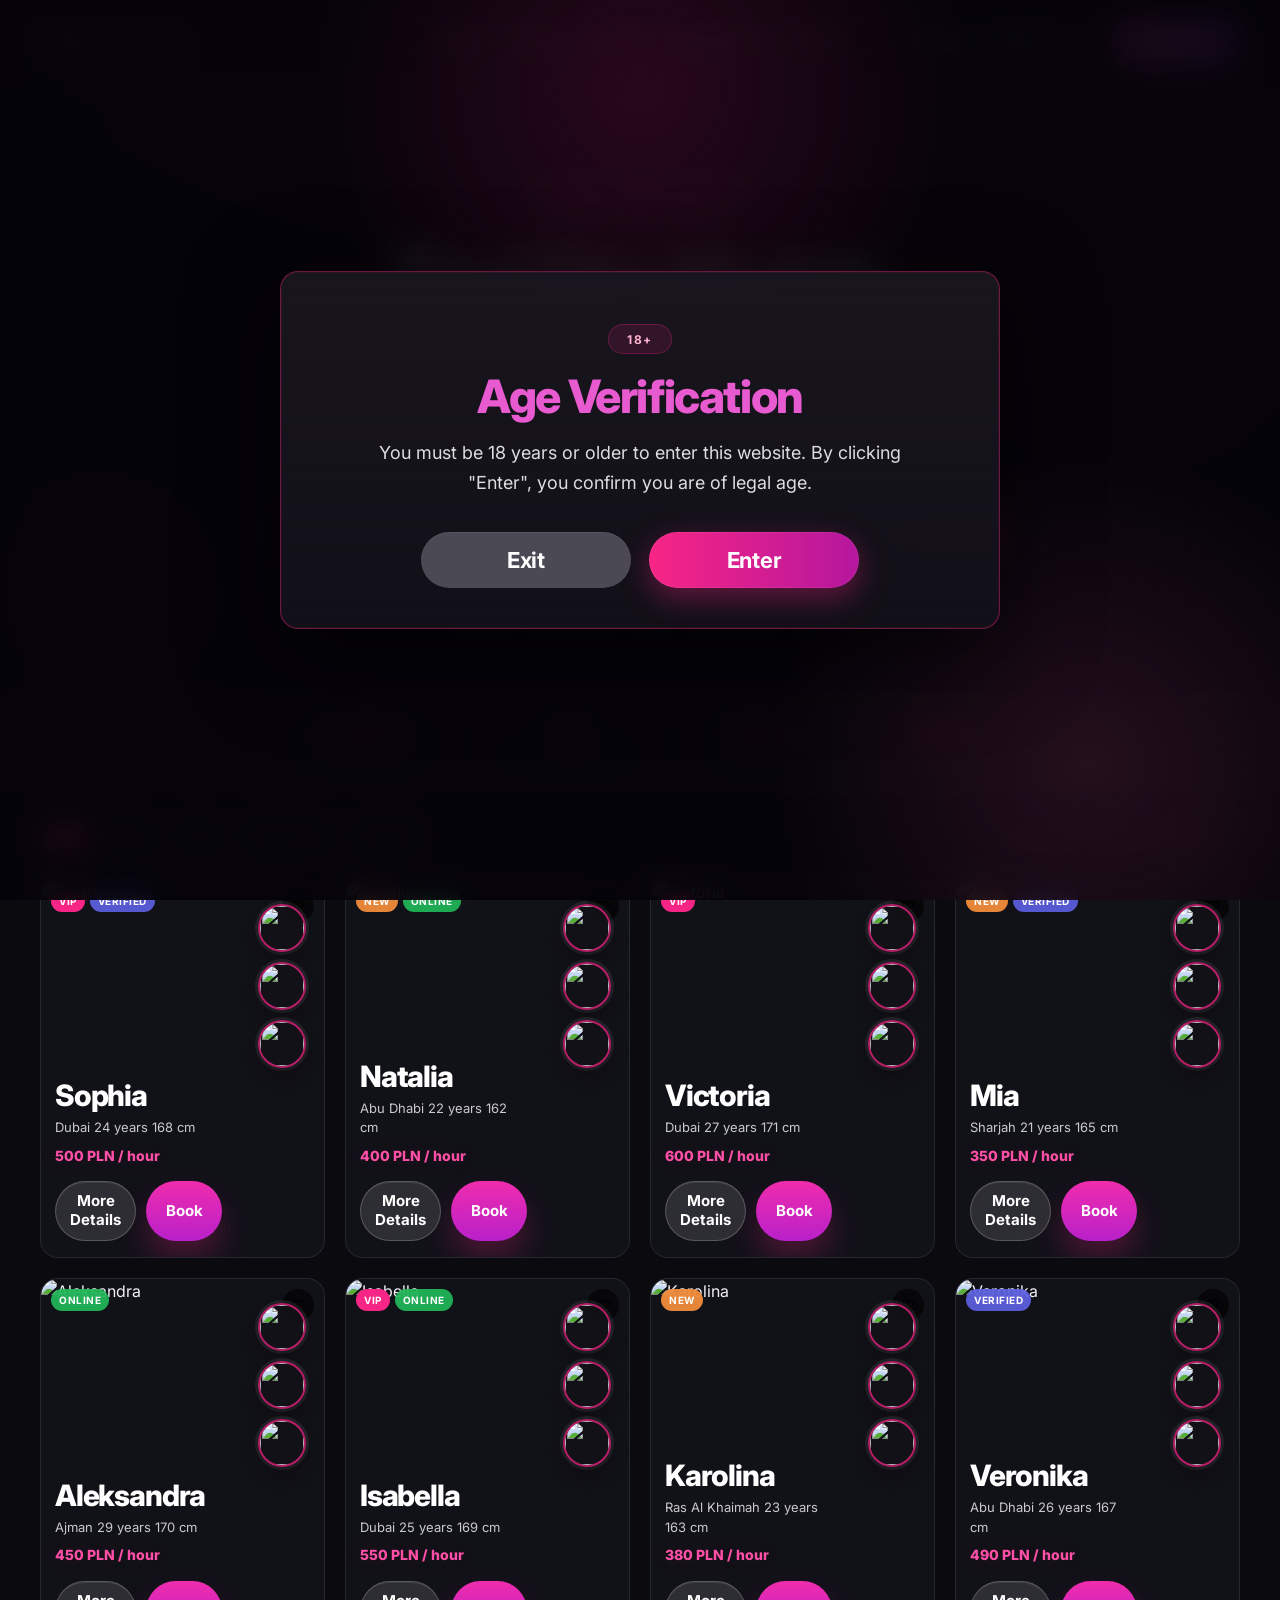
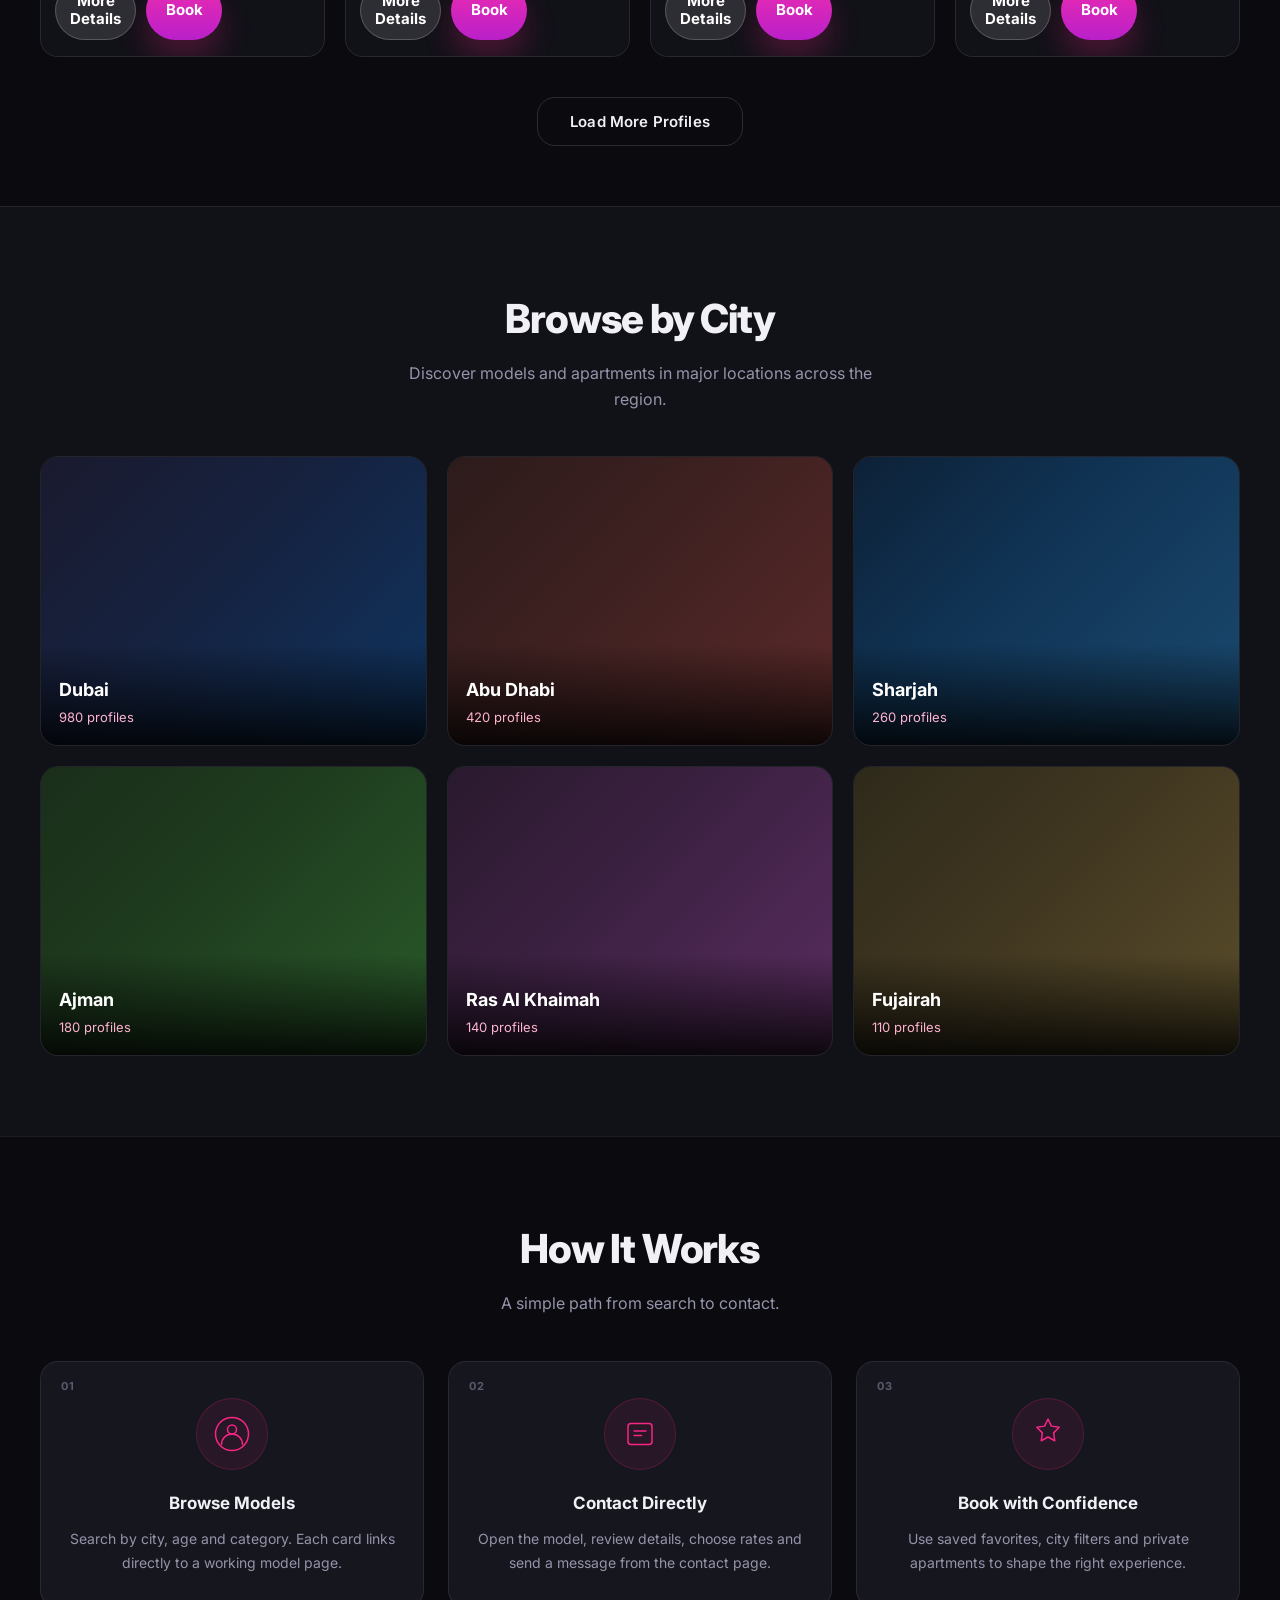
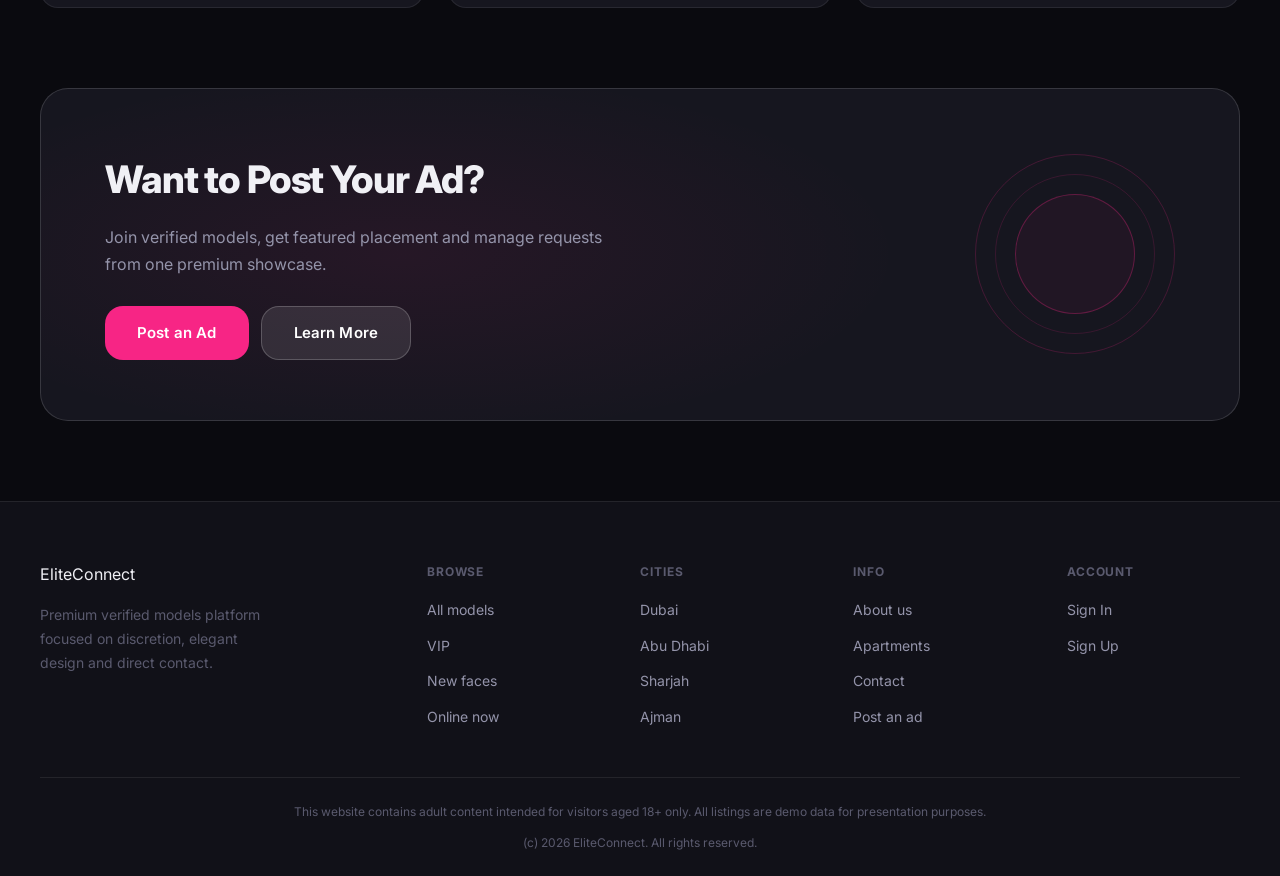
==== commit 5837dd81: "Connect Supabase as persistent database - Add supabase.js with client init and full CRUD helpers - U" ====
--- a/index.html
+++ b/index.html
@@ -285,6 +285,9 @@
     </div>
   </footer>
 
+  <script src="https://cdn.jsdelivr.net/npm/@supabase/supabase-js@2/dist/umd/supabase.js"></script>
+  <script src="config.js"></script>
+  <script src="supabase.js"></script>
   <script src="data.js"></script>
   <script src="i18n.js"></script>
   <script src="app.js"></script>
--- a/styles.css
+++ b/styles.css
@@ -24,7 +24,7 @@
   --shadow-lg:   0 12px 48px rgba(0,0,0,.7);
   --transition:  .2s ease;
   --font:        'Inter', system-ui, sans-serif;
-  --header-h:    66px;
+  --header-h:    84px;
 }
 
 html { scroll-behavior: smooth; }
@@ -35,6 +35,29 @@
 ul { list-style: none; }
 
 .container { max-width: 1240px; margin: 0 auto; padding: 0 20px; }
+
+.header,
+main,
+.footer {
+  opacity: 0;
+  transform: translateY(18px);
+  animation: page-enter .72s cubic-bezier(.22, 1, .36, 1) forwards;
+}
+
+.header { animation-delay: .02s; }
+main { animation-delay: .08s; }
+.footer { animation-delay: .14s; }
+
+@keyframes page-enter {
+  from {
+    opacity: 0;
+    transform: translateY(18px);
+  }
+  to {
+    opacity: 1;
+    transform: translateY(0);
+  }
+}
 
 /* ═══════════════════════════════════════════
    BUTTONS
@@ -196,65 +219,194 @@
    HEADER
 ═══════════════════════════════════════════ */
 .header {
-  position: sticky; top: 0; z-index: 100;
+  position: sticky;
+  top: 0;
+  z-index: 100;
   height: var(--header-h);
-  background: rgba(10,10,15,.88);
+  background: rgba(9, 6, 11, .96);
   backdrop-filter: blur(18px);
-  border-bottom: 1px solid var(--border);
-  transition: background .3s;
-}
-.header.scrolled { background: rgba(10,10,15,.98); }
-.header__inner { height: 100%; display: flex; align-items: center; gap: 24px; }
-
-.header__logo { display: flex; align-items: center; gap: 8px; flex-shrink: 0; }
-.header__logo-text { font-size: 18px; font-weight: 800; color: var(--text); letter-spacing: -.02em; }
-.header__logo-accent { color: var(--accent); }
-
-.header__nav { display: flex; align-items: center; gap: 2px; margin-left: 16px; }
+  border-bottom: 1px solid rgba(247,37,133,.26);
+  box-shadow: 0 10px 28px rgba(0,0,0,.26);
+  transition: background .3s, box-shadow .3s;
+}
+.header::after {
+  content: '';
+  position: absolute;
+  left: 0;
+  right: 0;
+  bottom: -1px;
+  height: 1px;
+  background: linear-gradient(90deg, rgba(247,37,133,0) 0%, rgba(247,37,133,.8) 18%, rgba(247,37,133,.3) 50%, rgba(247,37,133,.8) 82%, rgba(247,37,133,0) 100%);
+}
+.header.scrolled {
+  background: rgba(9, 6, 11, .99);
+  box-shadow: 0 18px 36px rgba(0,0,0,.4);
+}
+.header__inner {
+  height: 100%;
+  display: grid;
+  grid-template-columns: minmax(180px, 1fr) auto minmax(260px, 1fr);
+  align-items: center;
+  gap: 28px;
+}
+
+.header__logo {
+  display: inline-flex;
+  align-items: center;
+  gap: 8px;
+  flex-shrink: 0;
+  justify-self: start;
+}
+.header .header__logo-text {
+  font-family: Georgia, 'Times New Roman', serif;
+  font-size: clamp(28px, 2.2vw, 38px);
+  font-weight: 700;
+  color: #f04eb5;
+  letter-spacing: -.035em;
+  line-height: 1;
+}
+.header .header__logo-accent { color: inherit; }
+
+.header__nav {
+  display: flex;
+  align-items: center;
+  justify-content: center;
+  gap: 26px;
+  margin-left: 0;
+  justify-self: center;
+}
 .header__nav-link {
-  font-size: 14px; font-weight: 500; color: var(--text-2);
-  padding: 6px 12px; border-radius: var(--radius-sm);
-  transition: var(--transition);
+  position: relative;
+  font-size: 15px;
+  font-weight: 500;
+  color: rgba(255,255,255,.9);
+  padding: 8px 0;
+  border-radius: 0;
+  transition: color .2s ease;
+}
+.header__nav-link::after {
+  content: '';
+  position: absolute;
+  left: 0;
+  right: 0;
+  bottom: -13px;
+  height: 2px;
+  border-radius: 999px;
+  background: linear-gradient(90deg, rgba(247,37,133,.8), rgba(217,70,239,.95));
+  transform: scaleX(0);
+  transform-origin: center;
+  transition: transform .22s ease;
 }
 .header__nav-link:hover,
-.header__nav-link.active { color: var(--text); background: rgba(255,255,255,.06); }
-.header__nav-link.active { color: var(--accent); }
-
-.header__controls { margin-left: auto; display: flex; align-items: center; gap: 10px; }
+.header__nav-link.active {
+  color: #fff;
+  background: transparent;
+}
+.header__nav-link:hover::after,
+.header__nav-link.active::after {
+  transform: scaleX(1);
+}
+
+.header__controls {
+  margin-left: 0;
+  display: flex;
+  align-items: center;
+  justify-content: flex-end;
+  gap: 18px;
+  justify-self: end;
+}
 
 .header__signin {
-  display: flex; align-items: center; gap: 6px;
-  font-size: 14px; font-weight: 500; color: var(--text-2);
-  padding: 6px 12px; border-radius: var(--radius-sm);
-  transition: var(--transition);
-}
-.header__signin:hover { color: var(--text); background: rgba(255,255,255,.06); }
+  display: inline-flex;
+  align-items: center;
+  gap: 12px;
+  font-size: 15px;
+  font-weight: 500;
+  color: #fff;
+  padding: 0;
+  border-radius: 0;
+  transition: opacity .2s ease;
+}
+.header__signin::before {
+  content: '';
+  width: 32px;
+  height: 32px;
+  border-radius: 50%;
+  border: 2px solid rgba(255,255,255,.92);
+  background:
+    url("data:image/svg+xml,%3Csvg xmlns='http://www.w3.org/2000/svg' viewBox='0 0 20 20' fill='none'%3E%3Ccircle cx='10' cy='7' r='3.2' stroke='white' stroke-width='1.7'/%3E%3Cpath d='M3.8 16.2c0-3.2 2.8-5.8 6.2-5.8s6.2 2.6 6.2 5.8' stroke='white' stroke-width='1.7' stroke-linecap='round'/%3E%3C/svg%3E")
+    center / 18px 18px no-repeat;
+  box-shadow: inset 0 0 0 1px rgba(255,255,255,.08);
+}
+.header__signin:hover {
+  color: #fff;
+  opacity: .82;
+  background: transparent;
+}
 
 /* Lang Switcher */
 .lang-switcher { position: relative; }
 .lang-switcher__btn {
-  display: flex; align-items: center; gap: 5px;
-  font-size: 13px; font-weight: 500; color: var(--text-2);
-  padding: 6px 10px; border-radius: var(--radius-sm);
-  background: rgba(255,255,255,.05); border: 1px solid var(--border);
-  transition: var(--transition);
-}
-.lang-switcher__btn:hover { color: var(--text); background: rgba(255,255,255,.1); }
+  display: flex;
+  align-items: center;
+  gap: 7px;
+  font-size: 15px;
+  font-weight: 600;
+  color: #fff;
+  padding: 0;
+  border-radius: 0;
+  background: transparent;
+  border: none;
+  transition: opacity .2s ease;
+}
+.lang-switcher__btn:hover { color: #fff; background: transparent; opacity: .82; }
 .lang-switcher__arrow { width: 10px; transition: transform .2s; }
 .lang-switcher.open .lang-switcher__arrow { transform: rotate(180deg); }
 .lang-switcher__dropdown {
-  display: none; position: absolute; top: calc(100% + 8px); right: 0;
-  background: var(--bg-3); border: 1px solid var(--border-2);
-  border-radius: var(--radius); min-width: 150px; box-shadow: var(--shadow);
+  display: none;
+  position: absolute;
+  top: calc(100% + 16px);
+  right: -10px;
+  background: rgba(17,17,24,.98);
+  border: 1px solid rgba(247,37,133,.2);
+  border-radius: 16px;
+  min-width: 150px;
+  box-shadow: 0 18px 40px rgba(0,0,0,.45);
+  padding: 8px 0;
 }
 .lang-switcher.open .lang-switcher__dropdown { display: block; }
 .lang-switcher__dropdown li button {
-  display: block; width: 100%; text-align: left;
-  padding: 10px 16px; font-size: 14px; color: var(--text-2); transition: var(--transition);
-}
-.lang-switcher__dropdown li button:hover { background: rgba(255,255,255,.06); color: var(--text); }
-
-.header__burger { display: none; flex-direction: column; gap: 5px; padding: 6px; background: rgba(255,255,255,.06); border-radius: var(--radius-sm); border: 1px solid var(--border); }
+  display: block;
+  width: 100%;
+  text-align: left;
+  padding: 10px 16px;
+  font-size: 14px;
+  color: rgba(255,255,255,.86);
+  transition: var(--transition);
+}
+.lang-switcher__dropdown li button:hover { background: rgba(255,255,255,.06); color: #fff; }
+
+.header__controls > .btn--primary.btn--sm {
+  min-width: 128px;
+  height: 48px;
+  padding: 0 28px;
+  border-radius: 999px;
+  font-size: 17px;
+  font-weight: 700;
+  background: linear-gradient(90deg, #e9389f 0%, #9f33dc 100%);
+  box-shadow:
+    0 0 0 1px rgba(255,255,255,.06) inset,
+    0 10px 28px rgba(233,56,159,.34);
+}
+.header__controls > .btn--primary.btn--sm:hover {
+  background: linear-gradient(90deg, #ff4aae 0%, #b344ef 100%);
+  transform: translateY(-1px);
+  box-shadow:
+    0 0 0 1px rgba(255,255,255,.08) inset,
+    0 14px 34px rgba(233,56,159,.42);
+}
+
+.header__burger { display: none; flex-direction: column; gap: 5px; padding: 8px; background: rgba(255,255,255,.06); border-radius: 14px; border: 1px solid rgba(247,37,133,.18); }
 .header__burger span { display: block; width: 20px; height: 2px; background: var(--text); border-radius: 2px; transition: var(--transition); }
 
 .mobile-drawer {
@@ -653,6 +805,630 @@
 .content-card__title { font-size: 18px; font-weight: 700; margin-bottom: 10px; }
 .content-card__text { font-size: 14px; color: var(--text-2); line-height: 1.7; }
 
+.about-page {
+  position: relative;
+  padding: 40px 0 100px;
+  overflow: hidden;
+  isolation: isolate;
+}
+
+.about-page::before {
+  content: '';
+  position: absolute;
+  inset: 0;
+  z-index: -1;
+  background:
+    radial-gradient(circle at 50% 0%, rgba(247,37,133,.12), transparent 32%),
+    radial-gradient(circle at 18% 28%, rgba(255,95,160,.09), transparent 22%),
+    radial-gradient(circle at 82% 18%, rgba(181,23,158,.08), transparent 24%);
+  pointer-events: none;
+}
+
+.about-page__hero {
+  padding: 26px 0 44px;
+  text-align: center;
+}
+
+.about-page__hero-inner {
+  max-width: 1060px;
+  margin: 0 auto;
+}
+
+.about-page__title {
+  font-size: clamp(42px, 5.8vw, 68px);
+  font-weight: 800;
+  line-height: 1;
+  letter-spacing: -.06em;
+  color: #fff;
+  text-wrap: balance;
+}
+
+.about-page__lead {
+  max-width: 930px;
+  margin: 18px auto 0;
+  font-size: clamp(16px, 1.5vw, 18px);
+  line-height: 1.7;
+  color: rgba(255,255,255,.84);
+  text-wrap: balance;
+}
+
+.about-page__content {
+  padding-top: 10px;
+}
+
+.about-page__section-title {
+  margin-bottom: 30px;
+  text-align: center;
+  font-size: clamp(28px, 4vw, 44px);
+  font-weight: 800;
+  line-height: 1.05;
+  letter-spacing: -.04em;
+  color: #ee53cd;
+  text-shadow:
+    0 0 18px rgba(247,37,133,.4),
+    0 0 42px rgba(247,37,133,.18);
+}
+
+.about-page__panel {
+  max-width: 980px;
+  margin: 0 auto;
+  padding: 20px 28px;
+  border-radius: 18px;
+  border: 1px solid rgba(255,255,255,.12);
+  background:
+    linear-gradient(180deg, rgba(19,19,24,.98) 0%, rgba(13,13,18,.98) 100%);
+  box-shadow:
+    0 18px 48px rgba(0,0,0,.44),
+    inset 0 1px 0 rgba(255,255,255,.04);
+}
+
+.about-feature {
+  display: grid;
+  grid-template-columns: 56px 1fr;
+  gap: 20px;
+  align-items: start;
+  padding: 26px 8px;
+  transition: background .28s ease, transform .28s ease, box-shadow .28s ease;
+}
+
+.about-feature + .about-feature {
+  border-top: 1px solid rgba(255,255,255,.07);
+}
+
+.about-feature:hover {
+  transform: translateY(-2px);
+  background: rgba(255,255,255,.02);
+  box-shadow: inset 0 0 0 1px rgba(247,37,133,.08);
+}
+
+.about-feature__icon {
+  width: 48px;
+  height: 48px;
+  border-radius: 14px;
+  display: inline-flex;
+  align-items: center;
+  justify-content: center;
+  color: #ff5fb8;
+  background: radial-gradient(circle at 50% 25%, rgba(247,37,133,.24), rgba(247,37,133,.08) 72%);
+  border: 1px solid rgba(247,37,133,.18);
+  box-shadow: inset 0 1px 0 rgba(255,255,255,.06);
+}
+
+.about-feature__icon svg {
+  width: 24px;
+  height: 24px;
+}
+
+.about-feature__title {
+  margin-bottom: 8px;
+  font-size: clamp(18px, 2vw, 24px);
+  font-weight: 700;
+  line-height: 1.15;
+  letter-spacing: -.03em;
+  color: #fff;
+}
+
+.about-feature__text {
+  font-size: 15px;
+  line-height: 1.75;
+  color: rgba(255,255,255,.68);
+  max-width: 760px;
+}
+
+.escort-page {
+  position: relative;
+  padding: 36px 0 72px;
+  overflow: hidden;
+}
+
+body[data-page="escort"]::before,
+body[data-page="escort"]::after {
+  content: '';
+  position: fixed;
+  top: var(--header-h);
+  bottom: 0;
+  width: min(23vw, 340px);
+  min-width: 220px;
+  pointer-events: none;
+  z-index: 0;
+  background:
+    linear-gradient(180deg, rgba(10,8,14,.08), rgba(10,8,14,.74)),
+    linear-gradient(90deg, rgba(247,37,133,.26), transparent 16%, transparent 84%, rgba(247,37,133,.26)),
+    linear-gradient(90deg, transparent calc(50% - 1px), rgba(255,255,255,.18) 50%, transparent calc(50% + 1px)),
+    url('assets/images/escort-side-model.jpg') 44% 22% / 250% auto no-repeat;
+  box-shadow:
+    inset 0 0 80px rgba(0,0,0,.68),
+    0 0 0 1px rgba(247,37,133,.16);
+  opacity: .88;
+}
+
+body[data-page="escort"]::before {
+  left: clamp(20px, 5vw, 70px);
+  background-position: 44% 22%;
+}
+
+body[data-page="escort"]::after {
+  right: clamp(20px, 5vw, 70px);
+  transform: scaleX(-1);
+  background-position: 44% 22%;
+}
+
+body[data-page="escort"] .header,
+body[data-page="escort"] main,
+body[data-page="escort"] .footer {
+  position: relative;
+  z-index: 1;
+}
+
+.escort-page::before {
+  content: '';
+  position: absolute;
+  inset: 0;
+  z-index: 0;
+  background:
+    radial-gradient(circle at 50% 0%, rgba(247,37,133,.12), transparent 28%),
+    radial-gradient(circle at 15% 18%, rgba(114,9,183,.08), transparent 20%),
+    radial-gradient(circle at 85% 20%, rgba(247,37,133,.08), transparent 20%);
+  pointer-events: none;
+}
+
+.escort-shell__container {
+  position: relative;
+  z-index: 1;
+  max-width: 1200px;
+  margin: 0 auto;
+  padding: 0 20px;
+}
+
+.escort-layout {
+  max-width: 1020px;
+  margin: 0 auto;
+}
+
+.escort-main {
+  position: relative;
+  z-index: 1;
+  min-width: 0;
+}
+
+.escort-hero {
+  padding: 8px 0 28px;
+  text-align: center;
+}
+
+.escort-hero__title {
+  font-size: clamp(42px, 5.8vw, 72px);
+  font-weight: 800;
+  line-height: .98;
+  letter-spacing: -.05em;
+  color: #fff;
+}
+
+.escort-hero__sub {
+  max-width: 660px;
+  margin: 16px auto 0;
+  font-size: clamp(16px, 1.8vw, 20px);
+  line-height: 1.65;
+  color: rgba(255,255,255,.76);
+}
+
+.escort-controls {
+  margin-bottom: 8px;
+}
+
+.escort-filter-panel {
+  padding: 18px 18px 20px;
+  border-radius: 20px;
+  border: 1px solid rgba(255,255,255,.12);
+  background:
+    linear-gradient(180deg, rgba(21,19,26,.98), rgba(15,14,19,.98));
+  box-shadow:
+    0 18px 40px rgba(0,0,0,.38),
+    inset 0 1px 0 rgba(255,255,255,.04);
+}
+
+.escort-filter-panel__grid {
+  display: grid;
+  grid-template-columns: 1.08fr 1fr 1fr;
+  gap: 18px 22px;
+  align-items: end;
+}
+
+.escort-filter-field {
+  min-width: 0;
+}
+
+.escort-filter-field__label {
+  display: block;
+  margin-bottom: 10px;
+  font-size: 15px;
+  font-weight: 600;
+  color: rgba(255,255,255,.86);
+}
+
+.escort-filter-field__control {
+  position: relative;
+}
+
+.escort-filter-field__caret {
+  position: absolute;
+  right: 18px;
+  top: 50%;
+  width: 12px;
+  height: 8px;
+  transform: translateY(-50%);
+  color: rgba(255,255,255,.66);
+  pointer-events: none;
+}
+
+.escort-filter-field__input {
+  width: 100%;
+  height: 56px;
+  padding: 0 16px;
+  border-radius: 10px;
+  border: 1px solid rgba(255,255,255,.15);
+  background: rgba(255,255,255,.08);
+  color: #fff;
+  font-family: var(--font);
+  font-size: 16px;
+  outline: none;
+  transition: border-color .2s ease, background .2s ease, box-shadow .2s ease;
+}
+
+.escort-filter-field__input:focus {
+  border-color: rgba(247,37,133,.75);
+  background: rgba(255,255,255,.1);
+  box-shadow: 0 0 0 4px rgba(247,37,133,.12);
+}
+
+.escort-filter-field__input::placeholder {
+  color: rgba(255,255,255,.36);
+}
+
+.escort-filter-field__select {
+  padding-right: 44px;
+  appearance: none;
+  cursor: pointer;
+}
+
+.escort-filter-field__select option {
+  background: #1a1820;
+  color: #fff;
+}
+
+.escort-filter-range {
+  display: grid;
+  grid-template-columns: minmax(0, 1fr) 18px minmax(0, 1fr);
+  gap: 8px;
+  align-items: center;
+  direction: ltr;
+}
+
+.escort-filter-range__dash {
+  text-align: center;
+  font-size: 18px;
+  color: rgba(255,255,255,.5);
+}
+
+.escort-filter-actions {
+  display: flex;
+  align-items: center;
+  gap: 14px;
+}
+
+.escort-filter-actions__btn {
+  flex: 1;
+  height: 56px;
+  border-radius: 10px;
+  font-size: 16px;
+  font-weight: 700;
+}
+
+.escort-filter-actions__btn--ghost {
+  background: #54525c;
+  color: #fff;
+  box-shadow: inset 0 1px 0 rgba(255,255,255,.05);
+}
+
+.escort-filter-actions__btn--ghost:hover {
+  background: #65636e;
+  color: #fff;
+}
+
+.escort-filter-actions__btn--primary {
+  color: #fff;
+  background: linear-gradient(90deg, #f72585 0%, #c92bc3 100%);
+  box-shadow: 0 12px 28px rgba(247,37,133,.24);
+}
+
+.escort-filter-actions__btn--primary:hover {
+  color: #fff;
+  background: linear-gradient(90deg, #ff3f97 0%, #dc37d6 100%);
+}
+
+.escort-page__chips {
+  padding-top: 18px;
+}
+
+.escort-page__profiles {
+  padding-top: 24px;
+}
+
+.escort-page .profiles-grid {
+  grid-template-columns: repeat(4, minmax(0, 1fr));
+  gap: 18px;
+}
+
+.escort-page .filter-chip {
+  min-height: 36px;
+}
+
+.escort-page .profile-card--editorial {
+  background: transparent;
+  border: none;
+  box-shadow: none;
+  cursor: default;
+}
+
+.escort-page .profile-card--editorial:hover {
+  transform: none;
+  box-shadow: none;
+  border-color: transparent;
+}
+
+.escort-page .profile-card--editorial .profile-card__img-wrap {
+  aspect-ratio: 0.67;
+  min-height: 410px;
+  container-type: inline-size;
+  border-radius: 18px;
+  border: 1px solid rgba(255,255,255,.12);
+  box-shadow:
+    0 22px 48px rgba(0,0,0,.4),
+    inset 0 1px 0 rgba(255,255,255,.04);
+}
+
+.escort-page .profile-card--editorial .profile-card__img-wrap::before {
+  content: '';
+  position: absolute;
+  inset: 0;
+  z-index: 1;
+  background:
+    linear-gradient(180deg, rgba(10,8,14,.06) 0%, rgba(10,8,14,.24) 32%, rgba(10,8,14,.78) 100%),
+    linear-gradient(90deg, rgba(0,0,0,.18) 0%, transparent 30%, transparent 70%, rgba(0,0,0,.12) 100%);
+  pointer-events: none;
+}
+
+.escort-page .profile-card--editorial .profile-card__img {
+  object-position: center top;
+}
+
+.escort-page .profile-card--editorial .profile-card__badges,
+.escort-page .profile-card--editorial .profile-card__fav,
+.escort-page .profile-card--editorial .profile-card__gallery-stack,
+.escort-page .profile-card--editorial .profile-card__editorial {
+  z-index: 2;
+}
+
+.escort-page .profile-card--editorial .profile-card__badges {
+  top: 12px;
+  left: 12px;
+}
+
+.escort-page .profile-card--editorial .badge {
+  font-size: 11px;
+  padding: 5px 10px;
+}
+
+.escort-page .profile-card--editorial .profile-card__fav {
+  top: 12px;
+  right: 12px;
+  width: 36px;
+  height: 36px;
+  background: rgba(10,10,14,.42);
+  border: 1px solid rgba(255,255,255,.08);
+  backdrop-filter: blur(10px);
+}
+
+.profile-card__gallery-stack {
+  position: absolute;
+  top: 24px;
+  right: 16px;
+  width: 52px;
+  display: flex;
+  flex-direction: column;
+  align-items: center;
+  gap: 10px;
+  pointer-events: none;
+}
+
+.profile-card__gallery-item {
+  width: 48px;
+  height: 48px;
+  border-radius: 50%;
+  overflow: hidden;
+  border: 2px solid rgba(247,37,133,.72);
+  background: rgba(18,18,24,.85);
+  box-shadow:
+    0 10px 18px rgba(0,0,0,.28),
+    0 0 0 3px rgba(255,255,255,.08);
+}
+
+.profile-card__gallery-item img {
+  width: 100%;
+  height: 100%;
+  object-fit: cover;
+}
+
+.profile-card__editorial {
+  position: absolute;
+  left: 0;
+  right: 88px;
+  bottom: 0;
+  padding: 0 14px 16px;
+}
+
+.profile-card__editorial-copy {
+  max-width: none;
+}
+
+.profile-card__editorial-name {
+  font-size: clamp(24px, 2.3vw, 34px);
+  font-weight: 800;
+  line-height: .95;
+  letter-spacing: -.04em;
+  color: #fff;
+  margin-bottom: 8px;
+}
+
+.profile-card__editorial-line {
+  font-size: 13px;
+  line-height: 1.5;
+  color: rgba(255,255,255,.78);
+  margin-bottom: 7px;
+}
+
+.profile-card__editorial-price {
+  margin-bottom: 14px;
+  font-size: 14px;
+  font-weight: 800;
+  color: #ff4fa7;
+  text-shadow: 0 0 18px rgba(247,37,133,.18);
+}
+
+.profile-card__editorial-actions {
+  display: grid;
+  grid-template-columns: 1fr 1fr;
+  gap: 10px;
+}
+
+.profile-card__editorial-btn {
+  min-height: 58px;
+  border-radius: 999px;
+  display: flex;
+  align-items: center;
+  justify-content: center;
+  text-align: center;
+  font-size: 15px;
+  font-weight: 700;
+  line-height: 1.25;
+  padding: 10px 14px;
+  transition: transform .2s ease, box-shadow .2s ease, background .2s ease;
+}
+
+.profile-card__editorial-btn:hover {
+  transform: translateY(-1px);
+}
+
+.profile-card__editorial-btn--ghost {
+  color: #fff;
+  border: 1px solid rgba(255,255,255,.2);
+  background: rgba(255,255,255,.12);
+  backdrop-filter: blur(14px);
+  box-shadow: inset 0 1px 0 rgba(255,255,255,.08);
+}
+
+.profile-card__editorial-btn--ghost:hover {
+  color: #fff;
+  background: rgba(255,255,255,.18);
+}
+
+.profile-card__editorial-btn--primary {
+  color: #fff;
+  background: linear-gradient(180deg, #ef2cad 0%, #b920ca 100%);
+  box-shadow: 0 18px 30px rgba(247,37,133,.24);
+}
+
+.profile-card__editorial-btn--primary:hover {
+  color: #fff;
+  background: linear-gradient(180deg, #ff41b7 0%, #cb2de1 100%);
+}
+
+.escort-page .profile-card--editorial .profile-card__body,
+.escort-page .profile-card--editorial .profile-card__price-tag {
+  display: none;
+}
+
+.escort-page .profiles-grid.list-mode .profile-card--editorial {
+  display: block;
+  max-height: none;
+}
+
+.escort-page .profiles-grid.list-mode .profile-card--editorial .profile-card__img-wrap {
+  width: 100%;
+  aspect-ratio: 0.67;
+}
+
+@container (max-width: 300px) {
+  .profile-card__gallery-stack {
+    top: 22px;
+    right: 12px;
+    width: 44px;
+    gap: 8px;
+  }
+
+  .profile-card__gallery-item {
+    width: 40px;
+    height: 40px;
+    box-shadow:
+      0 8px 16px rgba(0,0,0,.24),
+      0 0 0 2px rgba(255,255,255,.08);
+  }
+
+  .profile-card__editorial {
+    right: 56px;
+    padding: 0 12px 12px;
+  }
+
+  .profile-card__editorial-copy {
+    max-width: none;
+  }
+
+  .profile-card__editorial-name {
+    font-size: 20px;
+    margin-bottom: 6px;
+  }
+
+  .profile-card__editorial-line {
+    font-size: 12px;
+    margin-bottom: 5px;
+  }
+
+  .profile-card__editorial-price {
+    font-size: 13px;
+    margin-bottom: 10px;
+  }
+
+  .profile-card__editorial-actions {
+    gap: 8px;
+  }
+
+  .profile-card__editorial-btn {
+    min-height: 50px;
+    font-size: 13px;
+    padding: 8px 10px;
+  }
+}
+
 .contact-form { background: var(--bg-3); border: 1px solid var(--border); border-radius: var(--radius-xl); padding: 48px; max-width: 640px; margin: 0 auto; }
 .contact-form__title { font-size: 28px; font-weight: 800; margin-bottom: 8px; }
 .contact-form__sub { font-size: 14px; color: var(--text-2); margin-bottom: 32px; }
@@ -692,9 +1468,26 @@
   .footer__top { grid-template-columns: 1fr 1fr 1fr; }
   .footer__brand { grid-column: 1 / -1; }
   .profile-layout { grid-template-columns: 50% 1fr; gap: 32px; }
+  .escort-page .profiles-grid {
+    grid-template-columns: repeat(3, minmax(0, 1fr));
+  }
 }
 @media (max-width: 900px) {
   .header__nav, .header__signin { display: none; }
+  .header__inner {
+    display: grid;
+    grid-template-columns: 1fr auto;
+    gap: 16px;
+  }
+  .header__controls {
+    gap: 12px;
+  }
+  .header__controls > .btn--primary.btn--sm {
+    min-width: 110px;
+    height: 42px;
+    padding: 0 20px;
+    font-size: 15px;
+  }
   .header__burger { display: flex; }
   .mobile-drawer { display: block; }
   .profiles-grid { grid-template-columns: repeat(2, 1fr); }
@@ -713,6 +1506,17 @@
   .profile-details { position: static; }
   .content-grid { grid-template-columns: 1fr; }
   .apartments-grid { grid-template-columns: repeat(2, 1fr); }
+  .escort-shell__container { padding: 0 20px; }
+  .escort-filter-panel__grid { grid-template-columns: 1fr 1fr; }
+  .escort-filter-actions { grid-column: 1 / -1; }
+  .escort-page .profiles-grid { grid-template-columns: repeat(2, minmax(0, 1fr)); }
+  .profile-card__editorial-name { font-size: 24px; }
+  .profile-card__gallery-stack { top: 60px; }
+  .about-page { padding: 24px 0 80px; }
+  .about-page__hero { padding: 10px 0 32px; }
+  .about-page__panel { padding: 14px 18px; }
+  .about-feature { grid-template-columns: 1fr; gap: 14px; padding: 22px 2px; }
+  .about-feature__text { font-size: 15px; }
 }
 @media (max-width: 600px) {
   .profiles-grid { grid-template-columns: 1fr; }
@@ -729,6 +1533,53 @@
   .profile-rates { grid-template-columns: 1fr 1fr 1fr; }
   .contact-form { padding: 28px 20px; }
   .apartments-grid { grid-template-columns: 1fr; }
+  .escort-page { padding: 20px 0 56px; }
+  .escort-hero { padding-bottom: 22px; }
+  .escort-hero__title { font-size: clamp(34px, 12vw, 48px); }
+  .escort-hero__sub { margin-top: 12px; font-size: 15px; }
+  .escort-filter-panel { padding: 14px; }
+  .escort-filter-panel__grid { grid-template-columns: 1fr; gap: 16px; }
+  .escort-filter-field__label { margin-bottom: 8px; font-size: 14px; }
+  .escort-filter-actions { grid-column: auto; flex-direction: column; }
+  .escort-filter-actions__btn { width: 100%; }
+  .escort-page .profiles-grid { grid-template-columns: 1fr; }
+  .escort-page .profile-card--editorial .profile-card__img-wrap { min-height: 420px; }
+  .profile-card__gallery-stack {
+    top: 24px;
+    right: 14px;
+    width: 48px;
+    gap: 8px;
+  }
+  .profile-card__gallery-item {
+    width: 44px;
+    height: 44px;
+  }
+  .profile-card__editorial {
+    right: 64px;
+    padding: 0 14px 14px;
+  }
+  .profile-card__editorial-copy {
+    max-width: none;
+  }
+  .profile-card__editorial-name { font-size: 21px; }
+  .profile-card__editorial-line { font-size: 13px; }
+  .profile-card__editorial-price { font-size: 13px; margin-bottom: 12px; }
+  .profile-card__editorial-actions { gap: 10px; }
+  .profile-card__editorial-btn {
+    min-height: 52px;
+    font-size: 13px;
+  }
+  .about-page__title { font-size: clamp(34px, 12vw, 48px); }
+  .about-page__lead { margin-top: 16px; font-size: 15px; }
+  .about-page__section-title { margin-bottom: 22px; }
+  .about-page__panel { padding: 12px 14px; border-radius: 16px; }
+  .about-feature__icon { width: 44px; height: 44px; }
+  .about-feature__title { font-size: 20px; }
+  .about-feature__text { font-size: 15px; }
+  body[data-page="escort"]::before,
+  body[data-page="escort"]::after {
+    display: none;
+  }
 }
 @media (max-width: 420px) {
   .cities-grid { grid-template-columns: 1fr; }
@@ -839,17 +1690,19 @@
 }
 
 html[dir="rtl"] .header__inner {
-  flex-direction: row-reverse;
+  grid-template-columns: minmax(260px, 1fr) auto minmax(180px, 1fr);
 }
 
 html[dir="rtl"] .header__nav {
-  margin-left: 0;
-  margin-right: 16px;
+  margin-right: 0;
 }
 
 html[dir="rtl"] .header__controls {
-  margin-left: 0;
-  margin-right: auto;
+  justify-self: start;
+}
+
+html[dir="rtl"] .header__logo {
+  justify-self: end;
 }
 
 html[dir="rtl"] .search-bar__field + .search-bar__field {
@@ -858,6 +1711,15 @@
 }
 
 html[dir="rtl"] .search-bar__field {
+  flex-direction: row-reverse;
+}
+
+html[dir="rtl"] .escort-filter-field__caret {
+  left: 18px;
+  right: auto;
+}
+
+html[dir="rtl"] .escort-filter-actions {
   flex-direction: row-reverse;
 }
 
@@ -878,3 +1740,33 @@
 html[dir="rtl"] .breadcrumb-bar__inner {
   flex-direction: row-reverse;
 }
+
+html[dir="rtl"] .about-feature {
+  grid-template-columns: 1fr 56px;
+}
+
+html[dir="rtl"] .about-feature__icon {
+  justify-self: end;
+}
+
+@media (max-width: 600px) {
+  html[dir="rtl"] .escort-filter-actions {
+    flex-direction: column;
+  }
+}
+
+@media (prefers-reduced-motion: reduce) {
+  .header,
+  main,
+  .footer {
+    opacity: 1;
+    transform: none;
+    animation: none;
+  }
+
+  .fade-in {
+    opacity: 1;
+    transform: none;
+    transition: none;
+  }
+}
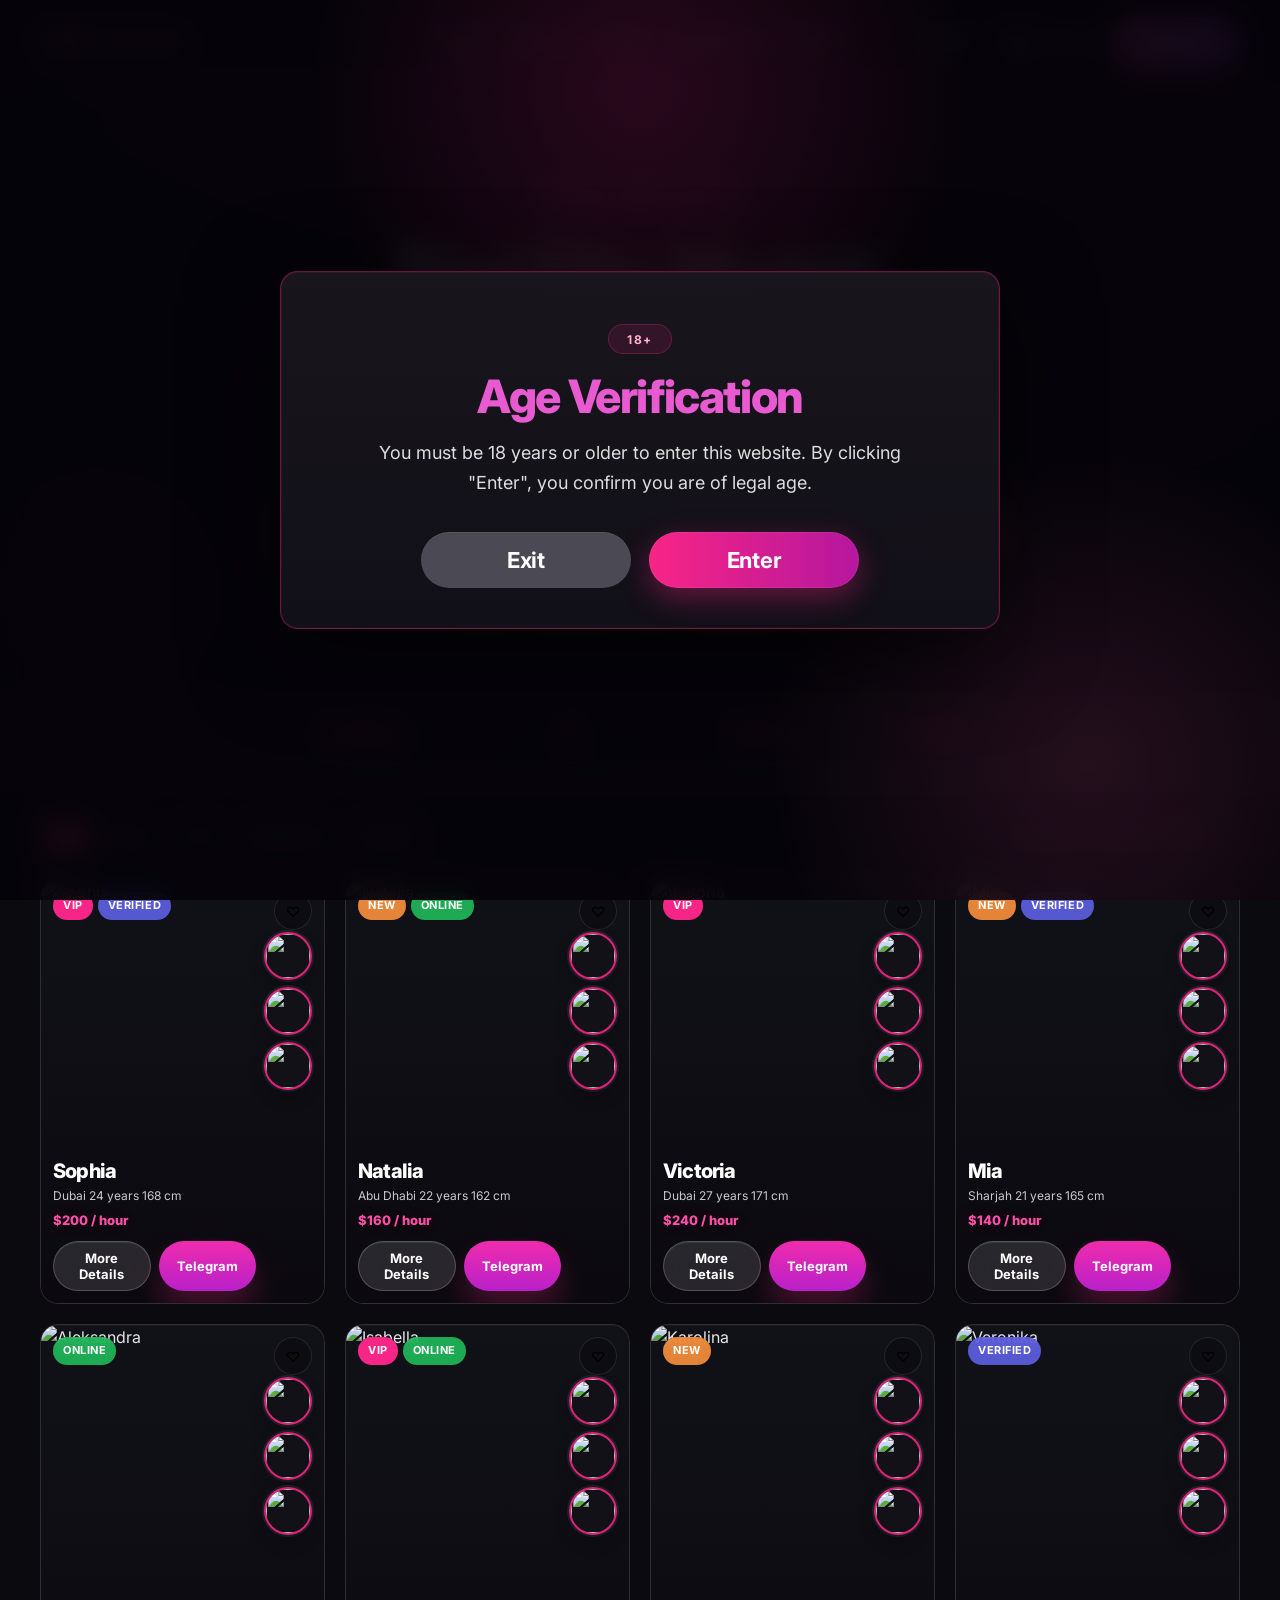
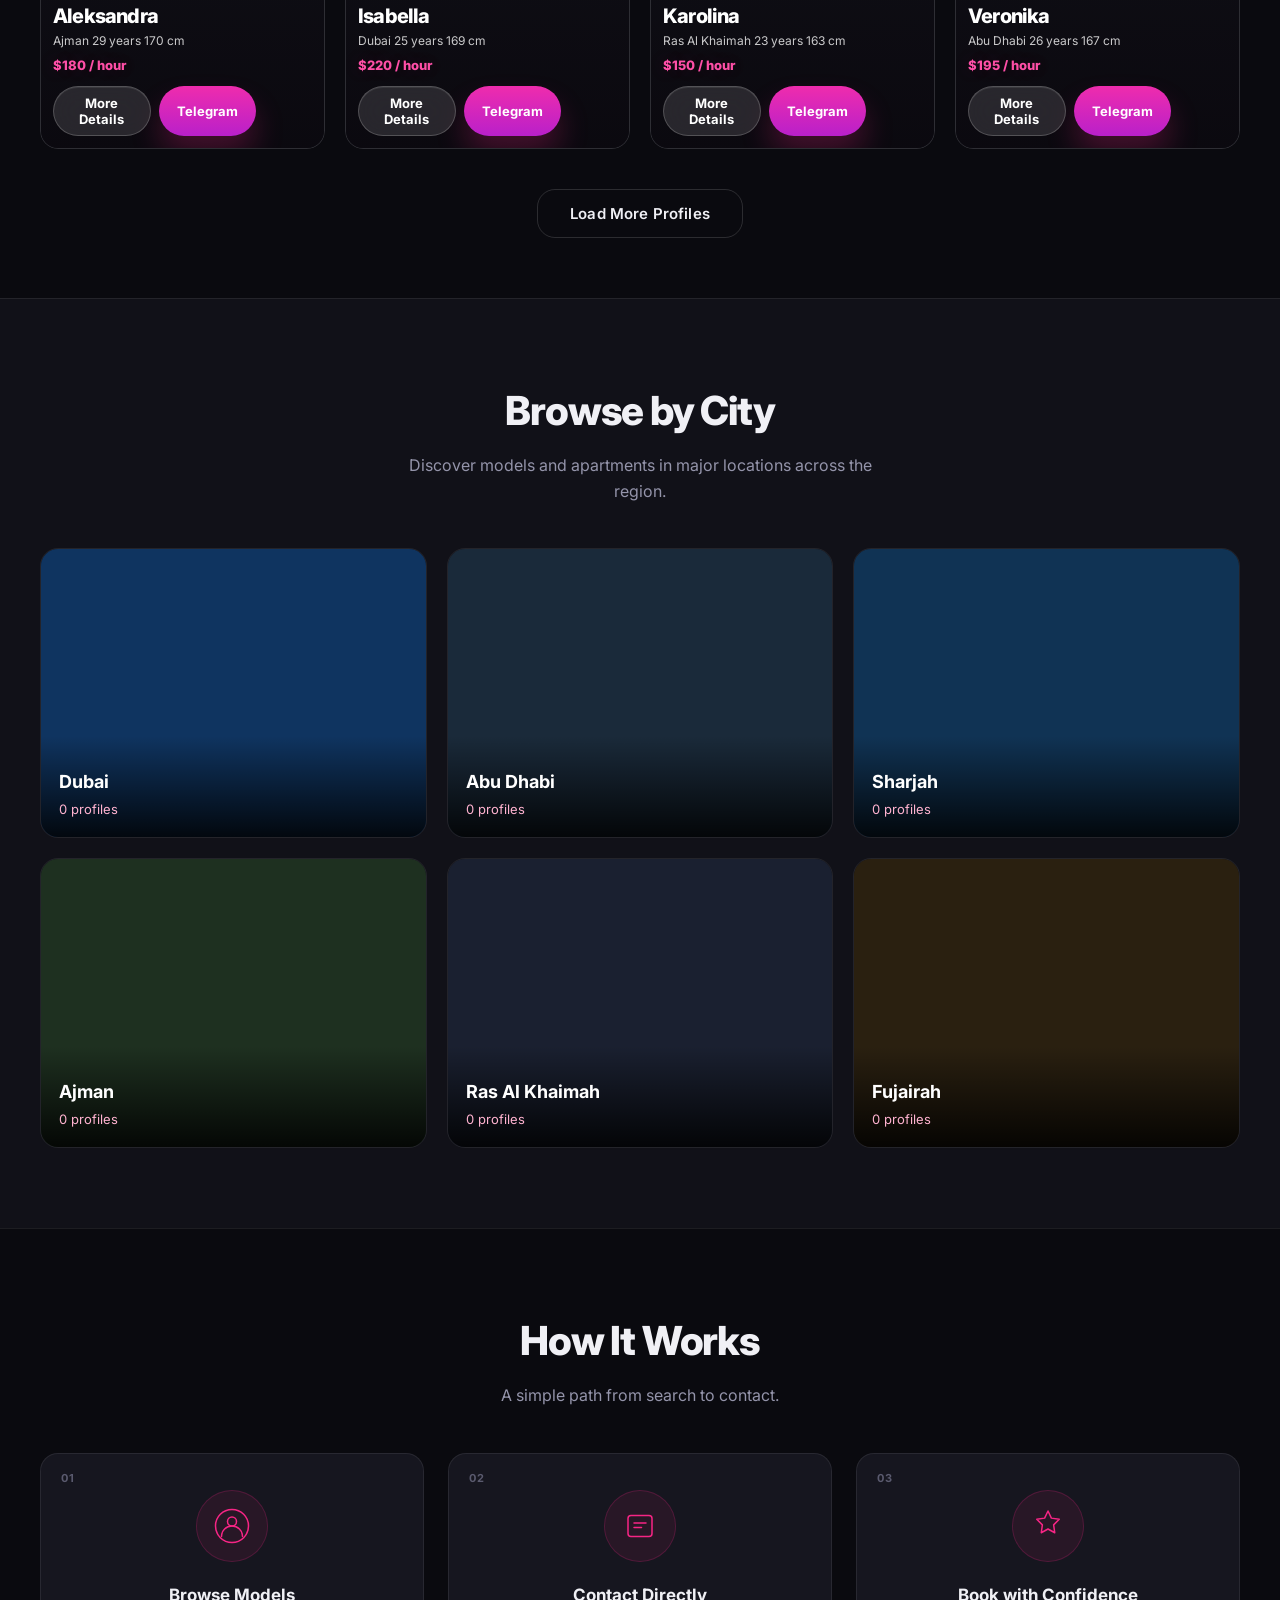
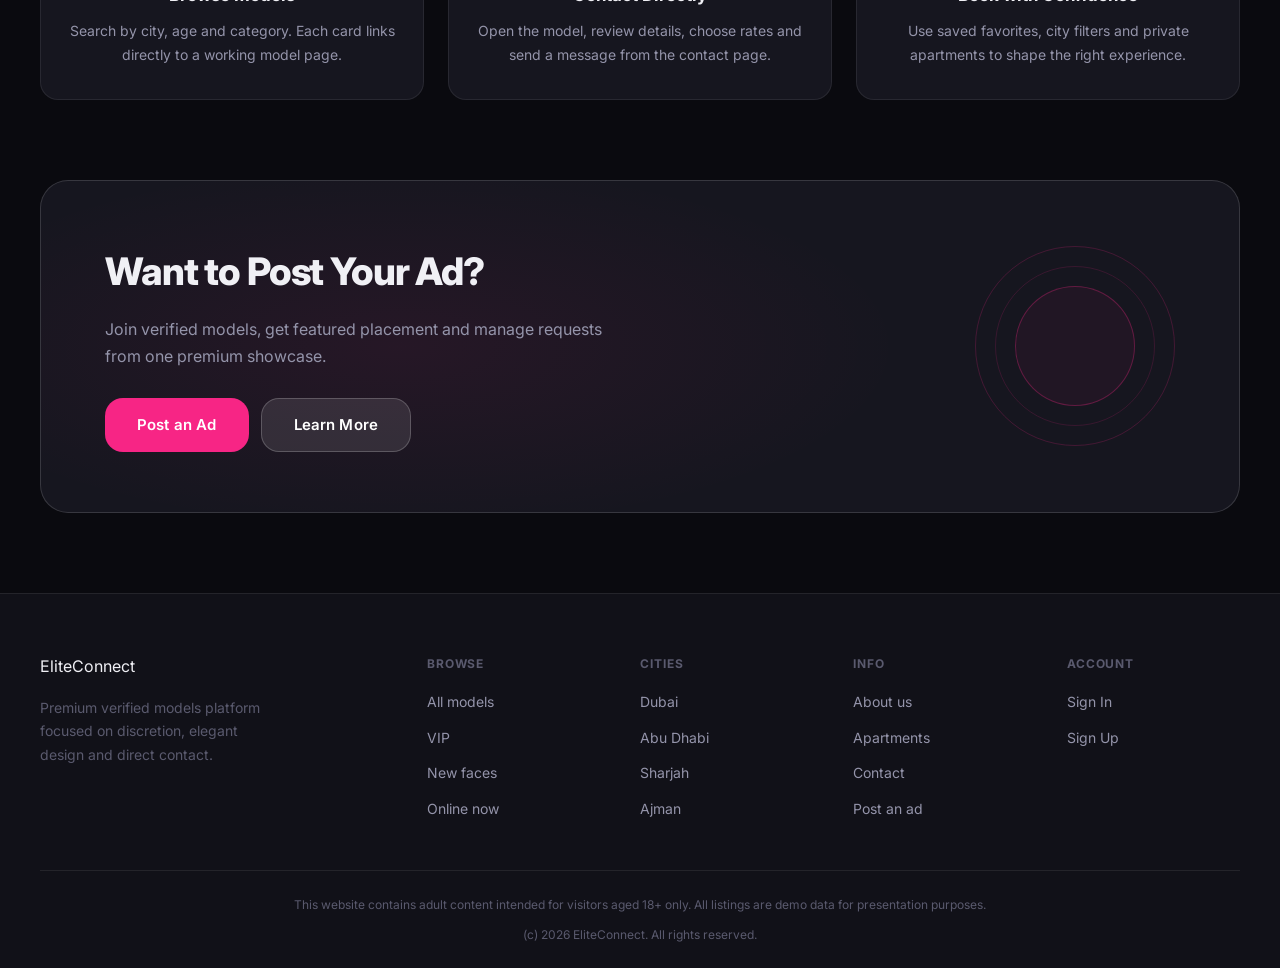
==== commit e50ed0d1: "Dynamic active models count and fix cities covered to 6 Co-Authored-By: Claude Sonnet 4.6 <noreply@a" ====
--- a/index.html
+++ b/index.html
@@ -128,9 +128,9 @@
 
       <div class="stats-bar">
         <div class="container stats-bar__inner">
-          <div class="stat"><span class="stat__num">2 400+</span><span class="stat__label">Active profiles</span></div>
+          <div class="stat"><span class="stat__num" id="stat-active-models">2 400+</span><span class="stat__label">Active profiles</span></div>
           <div class="stat__divider"></div>
-          <div class="stat"><span class="stat__num">18</span><span class="stat__label">Cities covered</span></div>
+          <div class="stat"><span class="stat__num">6</span><span class="stat__label">Cities covered</span></div>
           <div class="stat__divider"></div>
           <div class="stat"><span class="stat__num">100%</span><span class="stat__label">Verified ads</span></div>
           <div class="stat__divider"></div>
--- a/styles.css
+++ b/styles.css
@@ -596,14 +596,14 @@
 .cities-grid { display: grid; grid-template-columns: repeat(3, 1fr); gap: 20px; }
 .city-card { position: relative; border-radius: var(--radius-lg); overflow: hidden; aspect-ratio: 4/3; cursor: pointer; display: block; border: 1px solid var(--border); transition: transform .25s, box-shadow .25s, border-color .25s; }
 .city-card:hover { transform: translateY(-4px); box-shadow: 0 16px 40px rgba(0,0,0,.5); border-color: rgba(247,37,133,.3); }
-.city-card__img { width: 100%; height: 100%; transition: transform .4s ease; }
+.city-card__img { width: 100%; height: 100%; transition: transform .4s ease; background-size: cover; background-position: center; }
 .city-card:hover .city-card__img { transform: scale(1.06); }
-.city-card__img--dubai    { background: linear-gradient(135deg, #1a1a2e 0%, #16213e 40%, #0f3460 100%); }
-.city-card__img--abudhabi { background: linear-gradient(135deg, #2d1b1b 0%, #3d2020 40%, #5c2a2a 100%); }
-.city-card__img--sharjah  { background: linear-gradient(135deg, #0d2137 0%, #103354 40%, #1a4a70 100%); }
-.city-card__img--ajman    { background: linear-gradient(135deg, #1a2e1a 0%, #1e3b1e 40%, #2a5a2a 100%); }
-.city-card__img--rak      { background: linear-gradient(135deg, #2a1a2e 0%, #3a2040 40%, #5a2d60 100%); }
-.city-card__img--fujairah { background: linear-gradient(135deg, #2e2a1a 0%, #3e3520 40%, #5a4d2a 100%); }
+.city-card__img--dubai    { background-image: url('https://images.unsplash.com/photo-1512453979798-5ea266f8880c?w=800&q=75'); background-color: #0f3460; }
+.city-card__img--abudhabi { background-image: url('https://upload.wikimedia.org/wikipedia/commons/thumb/9/9c/Abu_dhabi_skylines_2014.jpg/960px-Abu_dhabi_skylines_2014.jpg'); background-color: #1a2a3a; }
+.city-card__img--sharjah  { background-image: url('https://upload.wikimedia.org/wikipedia/commons/thumb/b/b7/Al_Qasba.jpg/960px-Al_Qasba.jpg'); background-color: #103354; }
+.city-card__img--ajman    { background-image: url('https://upload.wikimedia.org/wikipedia/commons/thumb/3/33/Palacio_del_Emir_de_Ajm%C3%A1n.jpg/960px-Palacio_del_Emir_de_Ajm%C3%A1n.jpg'); background-color: #1e3020; }
+.city-card__img--rak      { background-image: url('https://upload.wikimedia.org/wikipedia/commons/thumb/7/76/View_of_Ras_Al_Khaimah_City_from_Julphar_Towers.jpg/960px-View_of_Ras_Al_Khaimah_City_from_Julphar_Towers.jpg'); background-color: #1a2030; }
+.city-card__img--fujairah { background-image: url('https://upload.wikimedia.org/wikipedia/commons/thumb/c/c7/Hills_in_Fujairah_2012_01.jpg/960px-Hills_in_Fujairah_2012_01.jpg'); background-color: #2a2010; }
 .city-card__overlay { position: absolute; bottom: 0; left: 0; right: 0; background: linear-gradient(transparent, rgba(0,0,0,.85)); padding: 32px 18px 18px; display: flex; flex-direction: column; }
 .city-card__name { font-size: 18px; font-weight: 700; color: #fff; }
 .city-card__count { font-size: 13px; color: var(--accent-3); margin-top: 2px; }
@@ -1001,7 +1001,7 @@
 }
 
 .escort-layout {
-  max-width: 1020px;
+  max-width: 1140px;
   margin: 0 auto;
 }
 
@@ -1183,20 +1183,20 @@
   min-height: 36px;
 }
 
-.escort-page .profile-card--editorial {
+.profile-card--editorial {
   background: transparent;
   border: none;
   box-shadow: none;
   cursor: default;
 }
 
-.escort-page .profile-card--editorial:hover {
+.profile-card--editorial:hover {
   transform: none;
   box-shadow: none;
   border-color: transparent;
 }
 
-.escort-page .profile-card--editorial .profile-card__img-wrap {
+.profile-card--editorial .profile-card__img-wrap {
   aspect-ratio: 0.67;
   min-height: 410px;
   container-type: inline-size;
@@ -1207,70 +1207,69 @@
     inset 0 1px 0 rgba(255,255,255,.04);
 }
 
-.escort-page .profile-card--editorial .profile-card__img-wrap::before {
+.profile-card--editorial .profile-card__img-wrap::before {
   content: '';
   position: absolute;
   inset: 0;
   z-index: 1;
   background:
-    linear-gradient(180deg, rgba(10,8,14,.06) 0%, rgba(10,8,14,.24) 32%, rgba(10,8,14,.78) 100%),
-    linear-gradient(90deg, rgba(0,0,0,.18) 0%, transparent 30%, transparent 70%, rgba(0,0,0,.12) 100%);
+    linear-gradient(180deg, rgba(10,8,14,.04) 0%, rgba(10,8,14,.18) 30%, rgba(10,8,14,.88) 100%);
   pointer-events: none;
 }
 
-.escort-page .profile-card--editorial .profile-card__img {
+.profile-card--editorial .profile-card__img {
   object-position: center top;
 }
 
-.escort-page .profile-card--editorial .profile-card__badges,
-.escort-page .profile-card--editorial .profile-card__fav,
-.escort-page .profile-card--editorial .profile-card__gallery-stack,
-.escort-page .profile-card--editorial .profile-card__editorial {
+.profile-card--editorial .profile-card__badges,
+.profile-card--editorial .profile-card__fav,
+.profile-card--editorial .profile-card__gallery-stack,
+.profile-card--editorial .profile-card__editorial {
   z-index: 2;
 }
 
-.escort-page .profile-card--editorial .profile-card__badges {
+.profile-card--editorial .profile-card__badges {
   top: 12px;
   left: 12px;
 }
 
-.escort-page .profile-card--editorial .badge {
+.profile-card--editorial .badge {
   font-size: 11px;
   padding: 5px 10px;
 }
 
-.escort-page .profile-card--editorial .profile-card__fav {
+.profile-card--editorial .profile-card__fav {
   top: 12px;
   right: 12px;
-  width: 36px;
-  height: 36px;
-  background: rgba(10,10,14,.42);
-  border: 1px solid rgba(255,255,255,.08);
-  backdrop-filter: blur(10px);
+  width: 38px;
+  height: 38px;
+  background: rgba(10,10,14,.52);
+  border: 1px solid rgba(255,255,255,.1);
+  backdrop-filter: blur(12px);
 }
 
 .profile-card__gallery-stack {
   position: absolute;
-  top: 24px;
-  right: 16px;
-  width: 52px;
+  top: 60px;
+  right: 12px;
+  width: 72px;
   display: flex;
   flex-direction: column;
   align-items: center;
-  gap: 10px;
+  gap: 8px;
   pointer-events: none;
 }
 
 .profile-card__gallery-item {
-  width: 48px;
-  height: 48px;
+  width: 68px;
+  height: 68px;
   border-radius: 50%;
   overflow: hidden;
-  border: 2px solid rgba(247,37,133,.72);
+  border: 2.5px solid rgba(247,37,133,.9);
   background: rgba(18,18,24,.85);
   box-shadow:
-    0 10px 18px rgba(0,0,0,.28),
-    0 0 0 3px rgba(255,255,255,.08);
+    0 8px 20px rgba(0,0,0,.42),
+    0 0 0 2px rgba(255,255,255,.08);
 }
 
 .profile-card__gallery-item img {
@@ -1282,9 +1281,9 @@
 .profile-card__editorial {
   position: absolute;
   left: 0;
-  right: 88px;
+  right: 0;
   bottom: 0;
-  padding: 0 14px 16px;
+  padding: 0 90px 16px 16px;
 }
 
 .profile-card__editorial-copy {
@@ -1363,40 +1362,40 @@
   background: linear-gradient(180deg, #ff41b7 0%, #cb2de1 100%);
 }
 
-.escort-page .profile-card--editorial .profile-card__body,
-.escort-page .profile-card--editorial .profile-card__price-tag {
+.profile-card--editorial .profile-card__body,
+.profile-card--editorial .profile-card__price-tag {
   display: none;
 }
 
-.escort-page .profiles-grid.list-mode .profile-card--editorial {
+.profiles-grid.list-mode .profile-card--editorial {
   display: block;
   max-height: none;
 }
 
-.escort-page .profiles-grid.list-mode .profile-card--editorial .profile-card__img-wrap {
+.profiles-grid.list-mode .profile-card--editorial .profile-card__img-wrap {
   width: 100%;
   aspect-ratio: 0.67;
 }
 
 @container (max-width: 300px) {
   .profile-card__gallery-stack {
-    top: 22px;
-    right: 12px;
-    width: 44px;
-    gap: 8px;
+    top: 52px;
+    right: 10px;
+    width: 52px;
+    gap: 7px;
   }
 
   .profile-card__gallery-item {
-    width: 40px;
-    height: 40px;
+    width: 48px;
+    height: 48px;
     box-shadow:
       0 8px 16px rgba(0,0,0,.24),
       0 0 0 2px rgba(255,255,255,.08);
   }
 
   .profile-card__editorial {
-    right: 56px;
-    padding: 0 12px 12px;
+    right: 0;
+    padding: 0 68px 12px 12px;
   }
 
   .profile-card__editorial-copy {
@@ -1468,9 +1467,6 @@
   .footer__top { grid-template-columns: 1fr 1fr 1fr; }
   .footer__brand { grid-column: 1 / -1; }
   .profile-layout { grid-template-columns: 50% 1fr; gap: 32px; }
-  .escort-page .profiles-grid {
-    grid-template-columns: repeat(3, minmax(0, 1fr));
-  }
 }
 @media (max-width: 900px) {
   .header__nav, .header__signin { display: none; }
@@ -1543,20 +1539,20 @@
   .escort-filter-actions { grid-column: auto; flex-direction: column; }
   .escort-filter-actions__btn { width: 100%; }
   .escort-page .profiles-grid { grid-template-columns: 1fr; }
-  .escort-page .profile-card--editorial .profile-card__img-wrap { min-height: 420px; }
+  .profile-card--editorial .profile-card__img-wrap { min-height: 420px; }
   .profile-card__gallery-stack {
-    top: 24px;
-    right: 14px;
-    width: 48px;
-    gap: 8px;
+    top: 52px;
+    right: 12px;
+    width: 60px;
+    gap: 7px;
   }
   .profile-card__gallery-item {
-    width: 44px;
-    height: 44px;
+    width: 56px;
+    height: 56px;
   }
   .profile-card__editorial {
-    right: 64px;
-    padding: 0 14px 14px;
+    right: 0;
+    padding: 0 78px 14px 14px;
   }
   .profile-card__editorial-copy {
     max-width: none;
